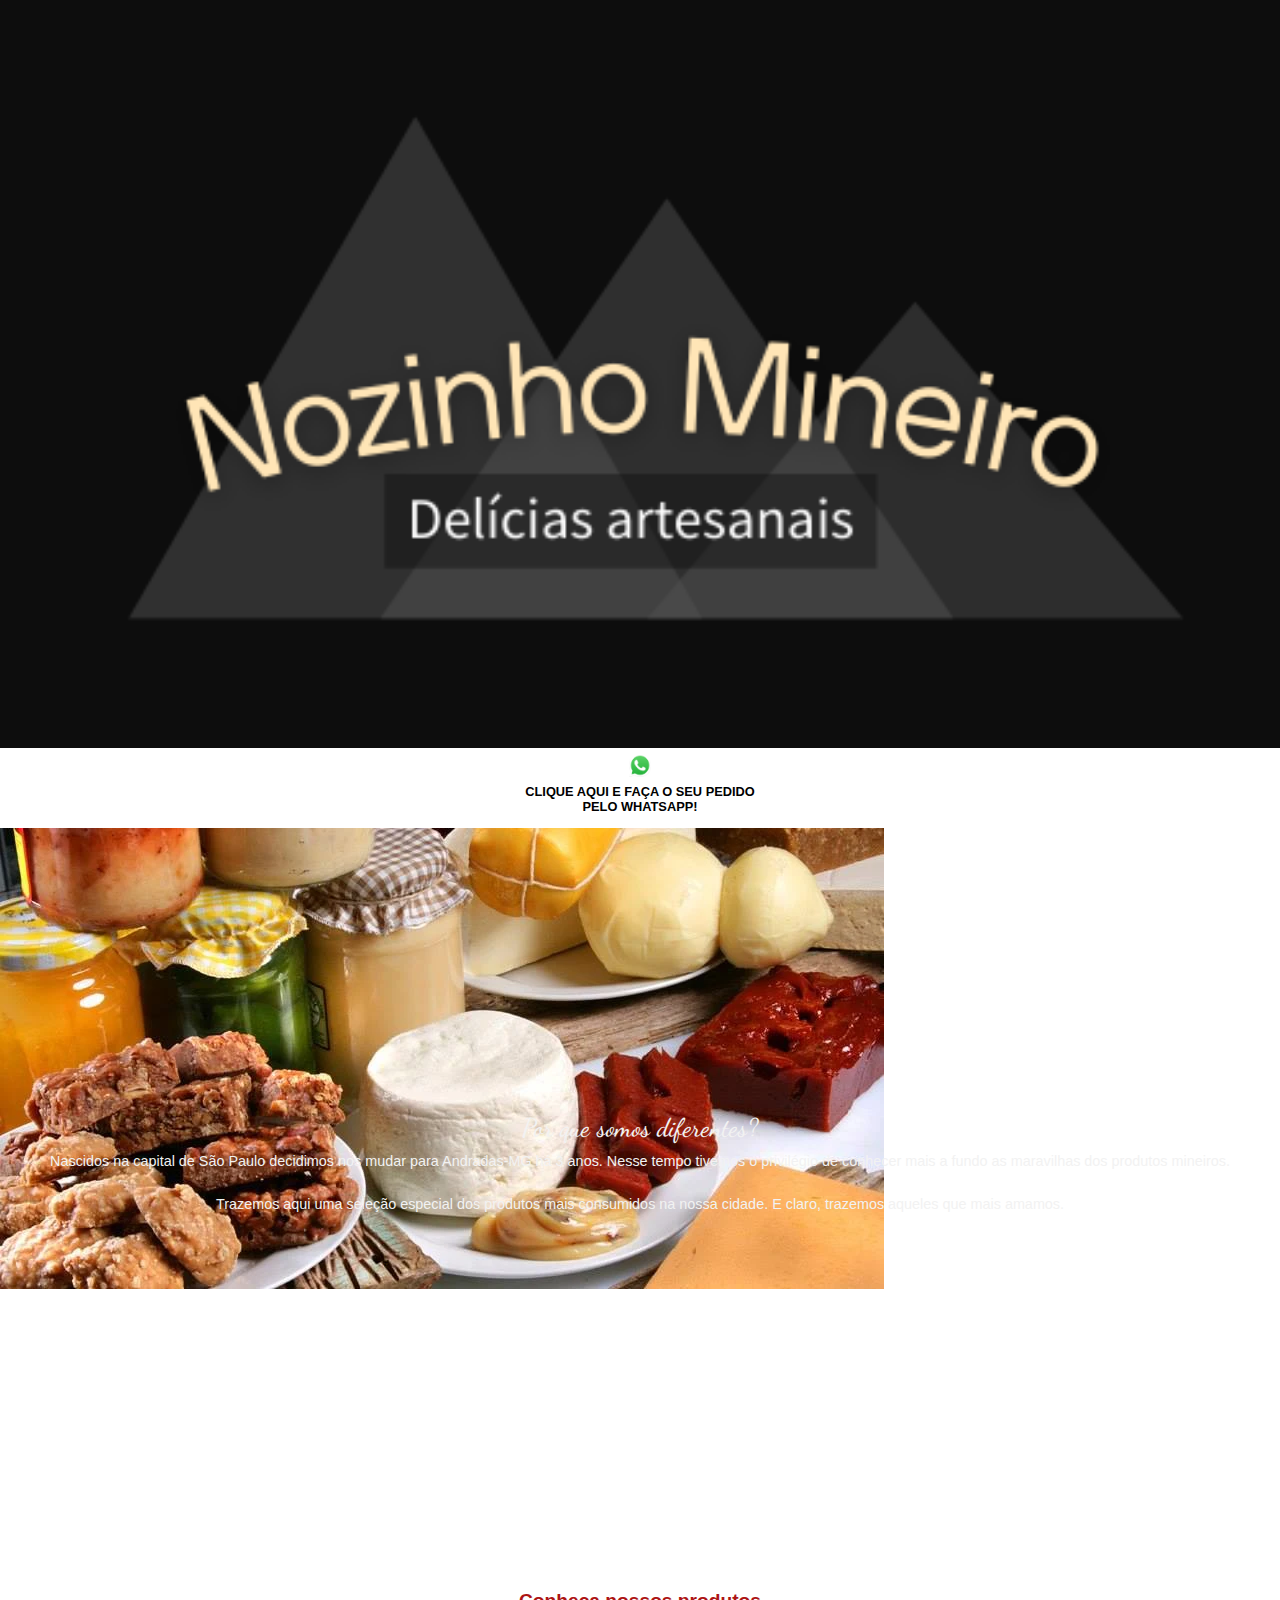
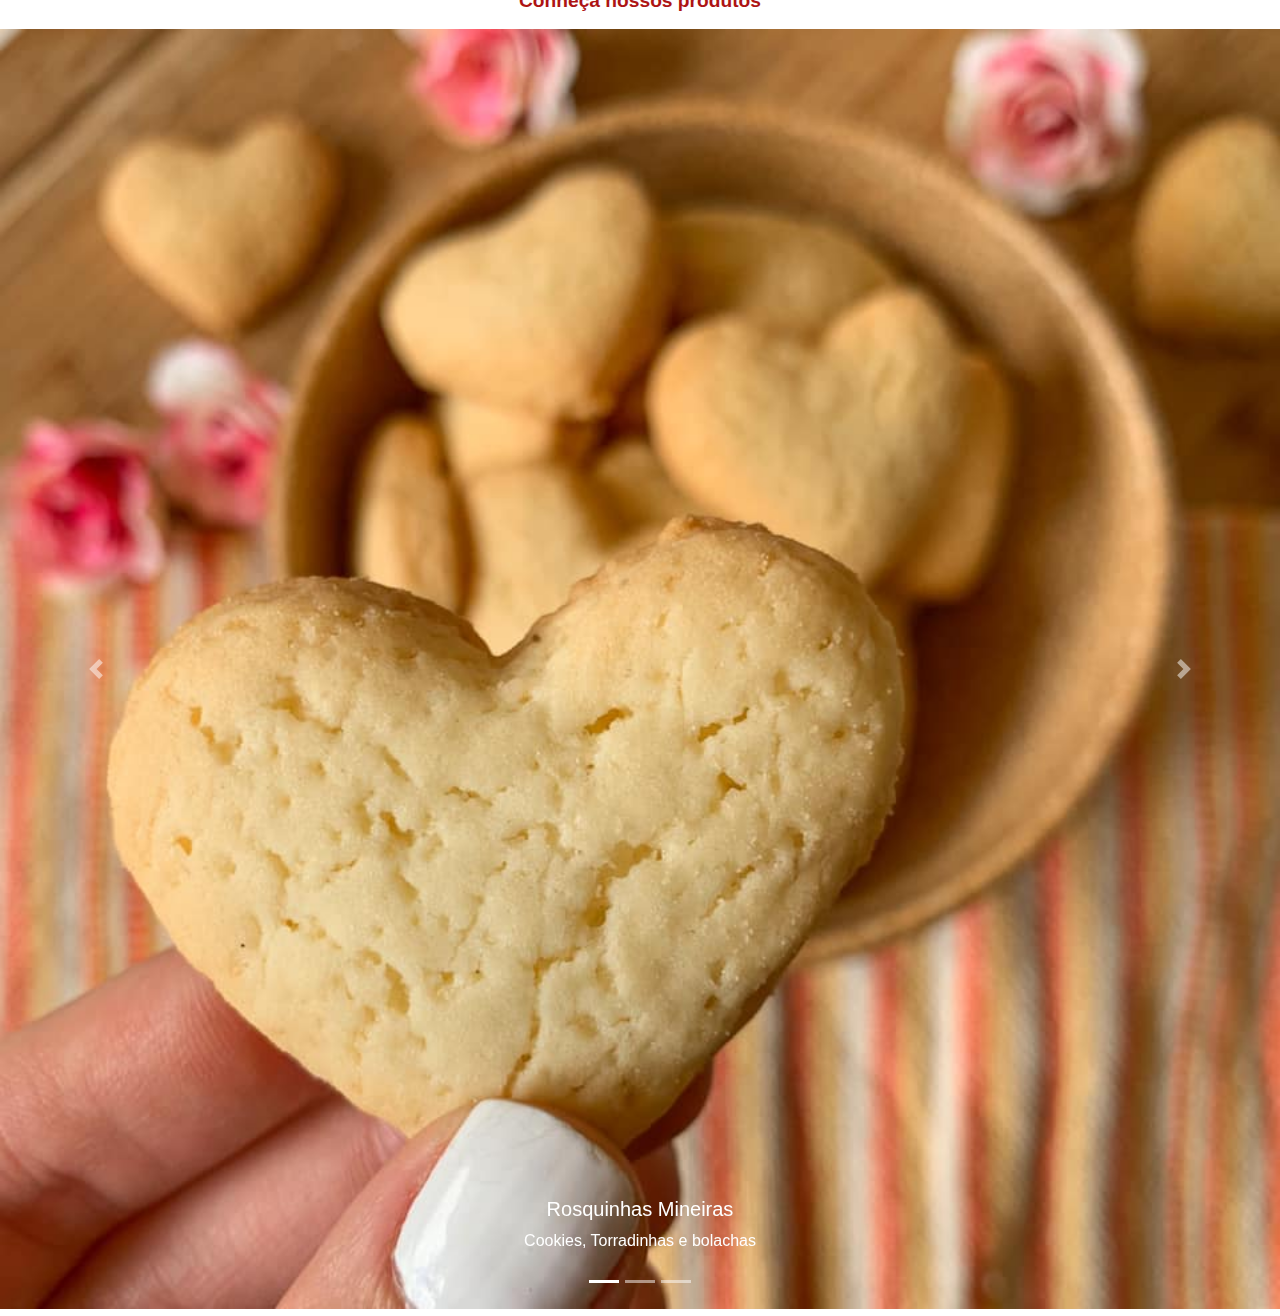
==== index.html @ 18af163a "first commit" ====
<!DOCTYPE html>
<html lang="pt-BR">
<head>
    <meta charset="UTF-8">
    <meta name="viewport" content="width=device-width, initial-scale=1.0">
    <title>Nozinho Mineiro</title>
    <link rel="shortcut icon" type="imagex/png" href="./img/logo">
    <link rel="stylesheet" type="text/css" href="./css/style.css">
    <link rel="preconnect" href="https://fonts.googleapis.com">
    <link rel="preconnect" href="https://fonts.gstatic.com" crossorigin>
    <link href="https://fonts.googleapis.com/css2?family=Dancing+Script&family=Inter:wght@400;500&family=Righteous&display=swap" rel="stylesheet">
    <link rel="stylesheet" href="https://stackpath.bootstrapcdn.com/bootstrap/4.4.1/css/bootstrap.min.css" integrity="sha384-Vkoo8x4CGsO3+Hhxv8T/Q5PaXtkKtu6ug5TOeNV6gBiFeWPGFN9MuhOf23Q9Ifjh" crossorigin="anonymous">
</head>
<body>
    <header id="header">
        <img class="logo1" src="./img/logo1.png" alt="">
        <div class="faixa1">
            <a href="https://wa.me/5511957958177">
                <img class="icone" src="./img/WhatsApp-icone.png" alt="">
                <h2 class="contato">Clique aqui e faça o seu pedido <br> pelo whatsapp!</h2>
            </a>
        </div>
        <section class="content">
            <img class="banner2" src="./img/banner 1 produtos.webp" alt="">
            <div class="faixaDiv"></div>
            
            <div class="textop">
                <img class="fundom" src="./img/fundo-de-madeira.jpg" alt="">
                <h1 class="tp">Por que somos diferentes?</h1>
                <p class="tp2">Nascidos na capital de São Paulo decidimos nos mudar para Andradas-MG há 3 anos. Nesse tempo tivemos o privilégio de conhecer mais a fundo as maravilhas dos produtos mineiros. <br> <br> Trazemos aqui uma seleção especial dos produtos mais consumidos na nossa cidade. E claro, trazemos aqueles que mais amamos.</p>
            </div>         
        </section>
        <section id="carrosel">
            <div class="faixaDiv2">
                <h3 class="c3"
                >Conheça nossos produtos</h3>
            </div>
            <div id="carouselExampleIndicators" class="carousel slide" data-ride="carousel">
                <ol class="carousel-indicators">
                  <li data-target="#carouselExampleIndicators" data-slide-to="0" class="active"></li>
                  <li data-target="#carouselExampleIndicators" data-slide-to="1"></li>
                  <li data-target="#carouselExampleIndicators" data-slide-to="2"></li>
                </ol>
                <div class="carousel-inner">
                    <div class="carousel-item active">
                        <img class="d-block w-100" src="./img/close coraçaõ.jpg" alt="Biscoito Nata Coração">
                        <div class="carousel-caption">
                            <h5>Rosquinhas Mineiras</h5>
                            <p>Cookies, Torradinhas e bolachas</p>
                      </div>
                    </div>
                    <div class="carousel-item">
                        <img class="d-block w-100" src="./img/cooler.png" alt="Cooler de Pêssego">
                        <div class="carousel-caption">
                            <h5>Cooler de Pêssego</h5>
                            <p>Vinhos, Champagnes e Frisantes</p>
                        </div>
                    </div>
                    <div class="carousel-item">
                        <img class="d-block w-100" src="./img/queijo.png" alt="Queijo Canastra">
                        <div class="carousel-caption">
                            <h5>Queijos</h5>
                            <p>Doces, Goiabadas e muito mais.</p>
                        </div>
                    </div>
                  </div>
                    <a class="carousel-control-prev" href="#carouselExampleIndicators" role="button" data-slide="prev">
                        <span class="carousel-control-prev-icon" aria-hidden="true"></span>
                        <span class="sr-only">Anterior</span>
                    </a>
                    <a class="carousel-control-next" href="#carouselExampleIndicators" role="button" data-slide="next">
                        <span class="carousel-control-next-icon" aria-hidden="true"></span>
                         <span class="sr-only">Próximo</span>
                    </a>
                </div>

        </section>
    </header>
    
</body>
</html>
---- css/style.css ----
body{
    box-sizing: border-box;
    background-color: #F2F2F2;

}

#header {
    height: 338px;
    display: inline-block;
    width: 100vw;
}

.logo1 {
    width: 100%;  
}

.faixa1{
    height: 80px;
    text-align: center;
    text-transform: uppercase;
    color: #0D0D0D;
}

.icone{
    max-width: 23px;
    position: relative;
    top: 5px;
}

.contato{
    position: relative;
    top: 12px;
    font-size: 0.8em;
    font-family: Arial, Helvetica, sans-serif;
    color: black;
    font-weight: bold;
}

a{
    text-decoration: none;
}

.content{
    width: 100vw;
}

.faixaDiv{
    height: 15px;
}

.fundom{
    width: 100%;
}

.textop{
    text-align: center;
    height: 260px;
}

.tp{
    position: relative;
    bottom: 230px;
    font-family: 'Dancing Script', cursive;
    font-size: 1.6em; 
    color: #F2F2F2; 
}

.tp2{
    position: relative;
    bottom: 240px;
    font-family:Verdana, Geneva, Tahoma, sans-serif;
    font-size: 0.9em; 
    color: #F2F2F2; 
    padding: 10px;  
}

#carrosel{
    width: 100vw;
}

.faixaDiv{
    width: 100%;
    height: 30px;
}

.faixaDiv2{
    height: 50px;
    text-align: center;
    font-family: Arial, Helvetica, sans-serif;
    color: black;
    font-weight: bold;

}

.c3{
    position: relative;
    top: 10px;
    font-family: Arial, Helvetica, sans-serif;
    color: rgb(173, 20, 20);
    font-weight: bold;
    font-size: 1.2em;
}

img{
    max-width: 100vw;
}
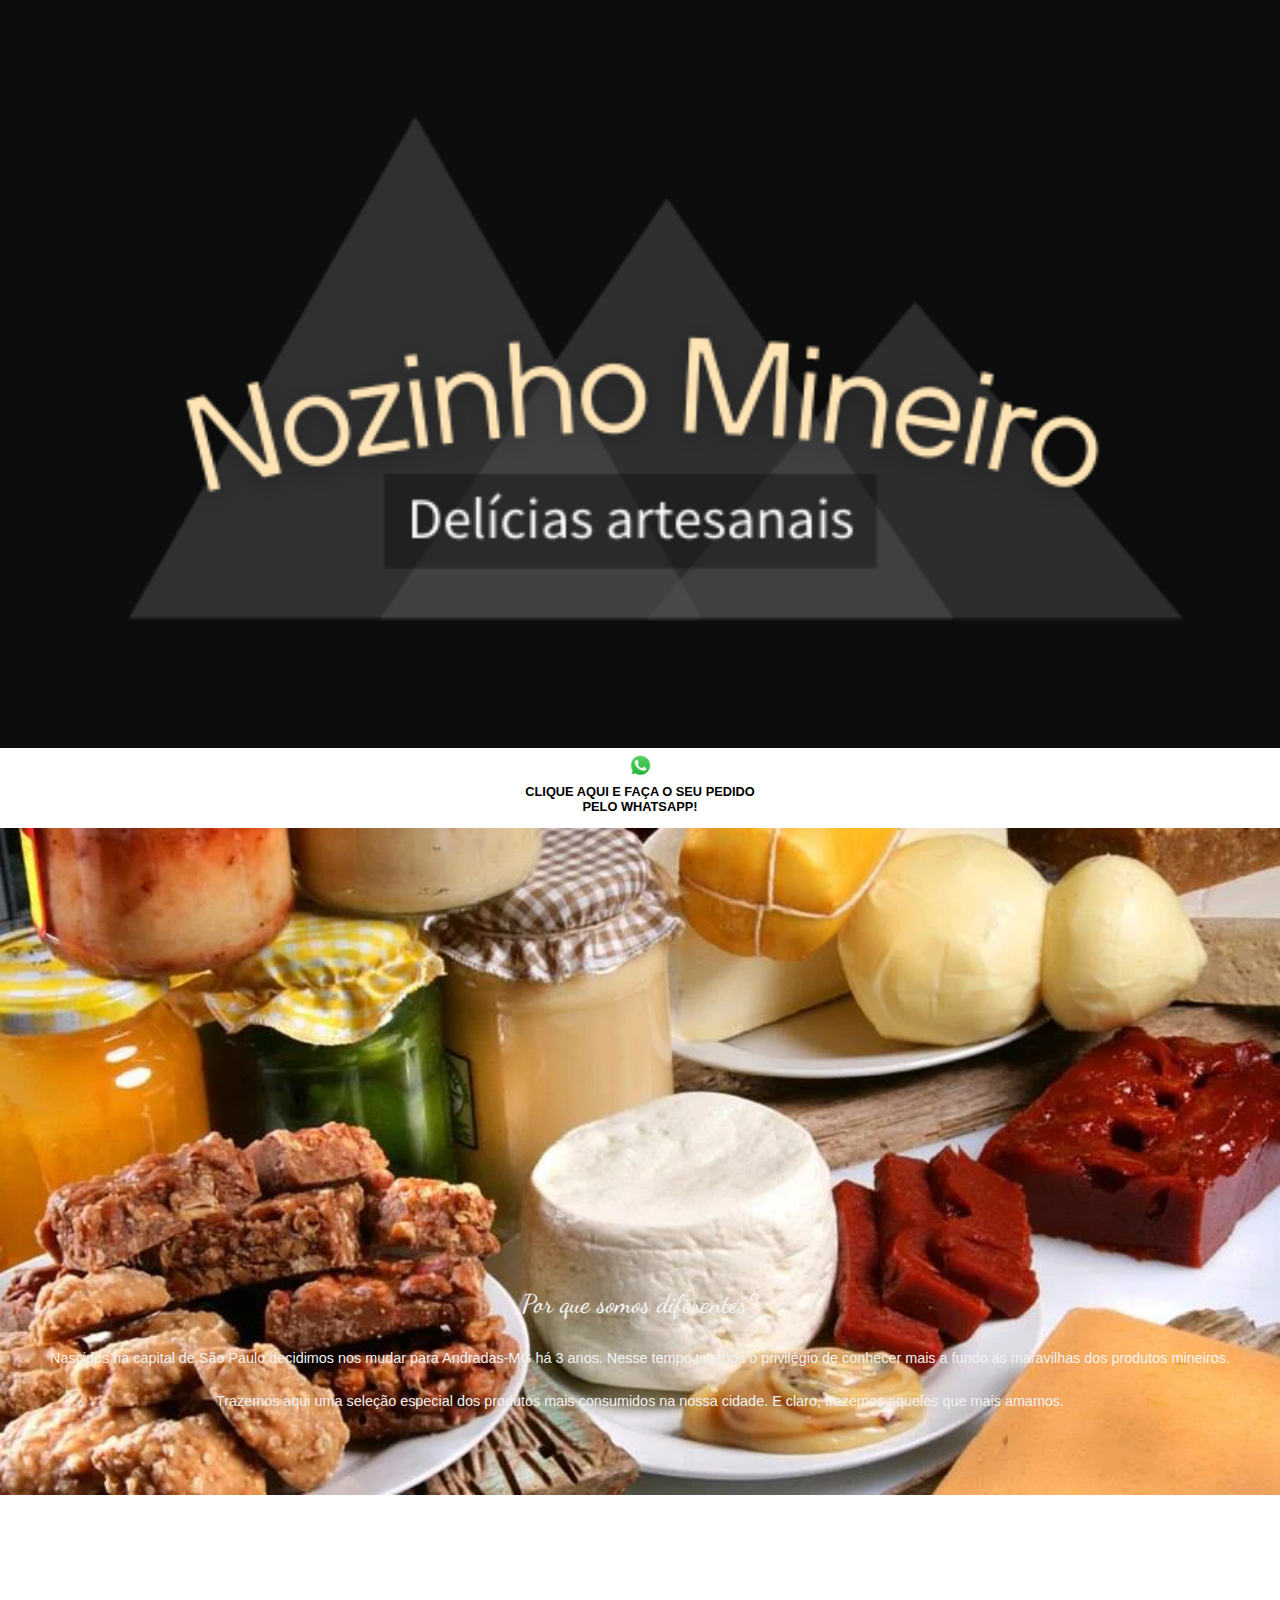
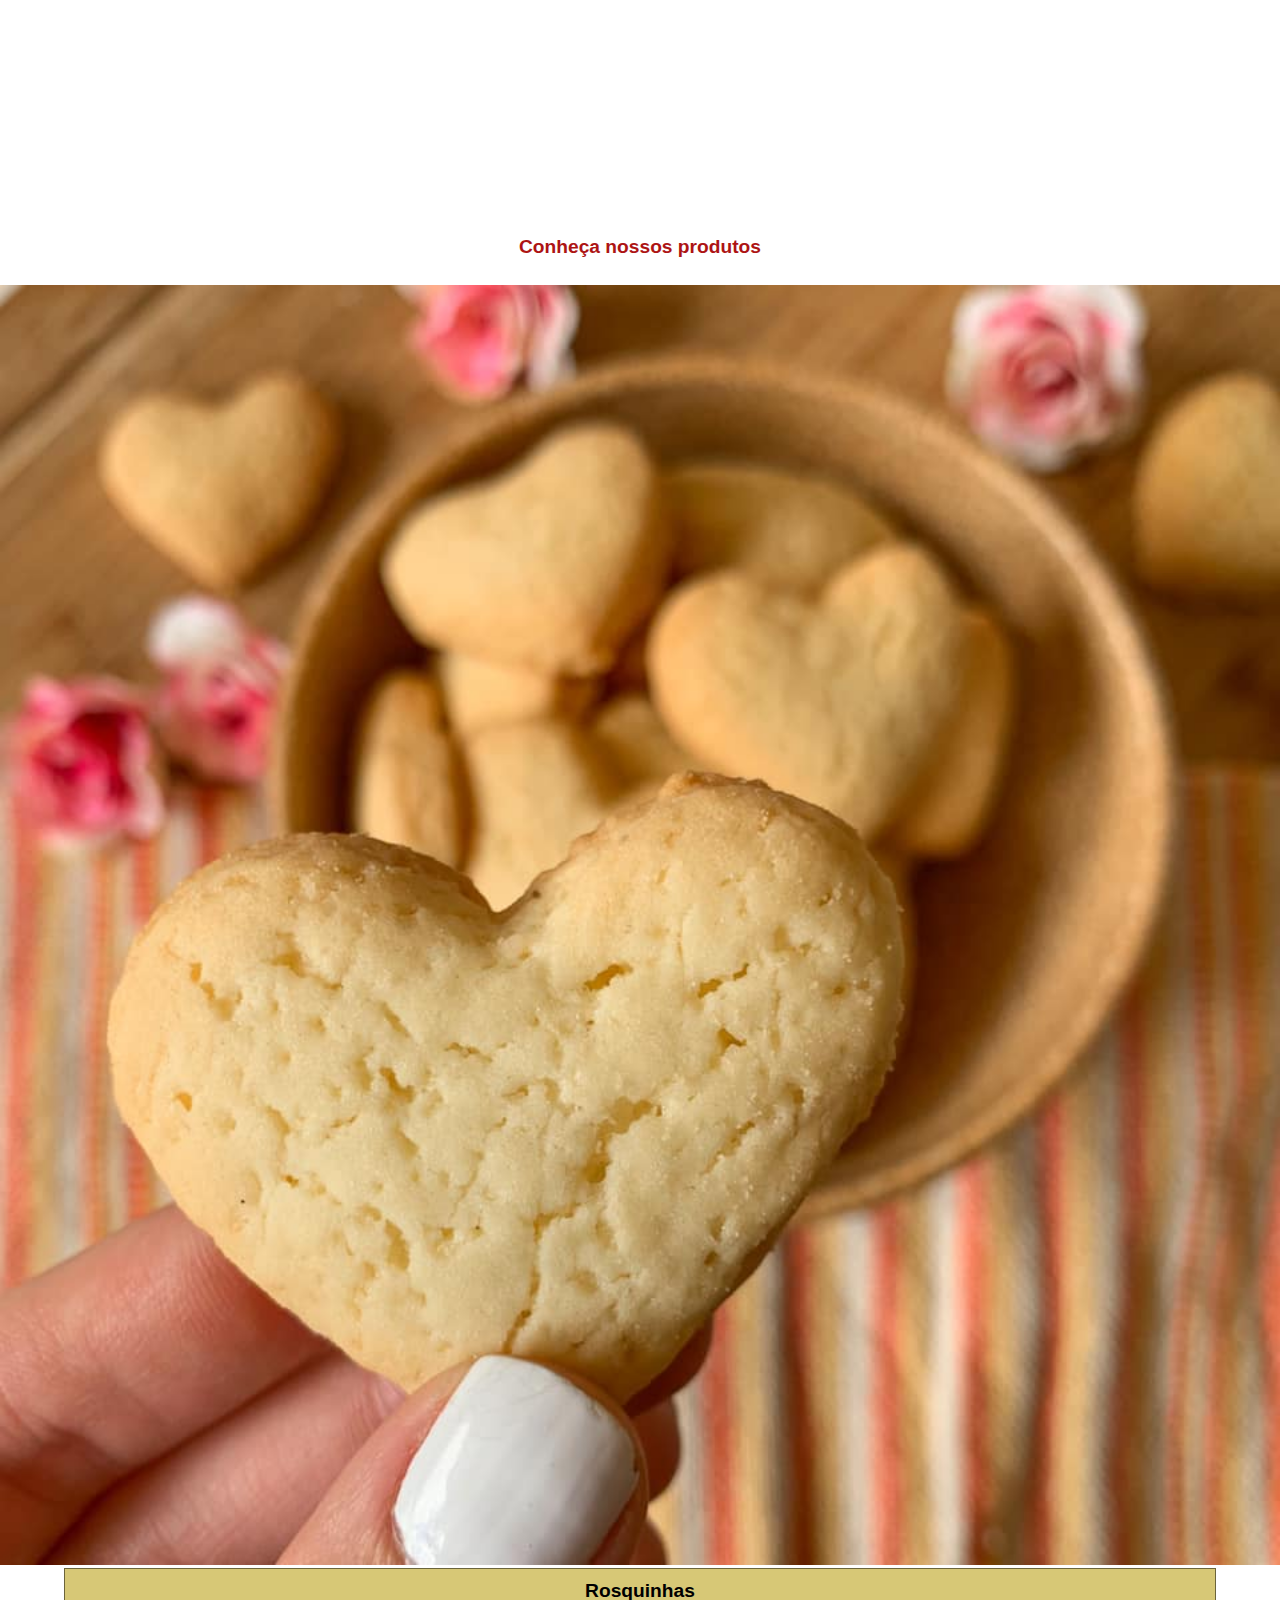
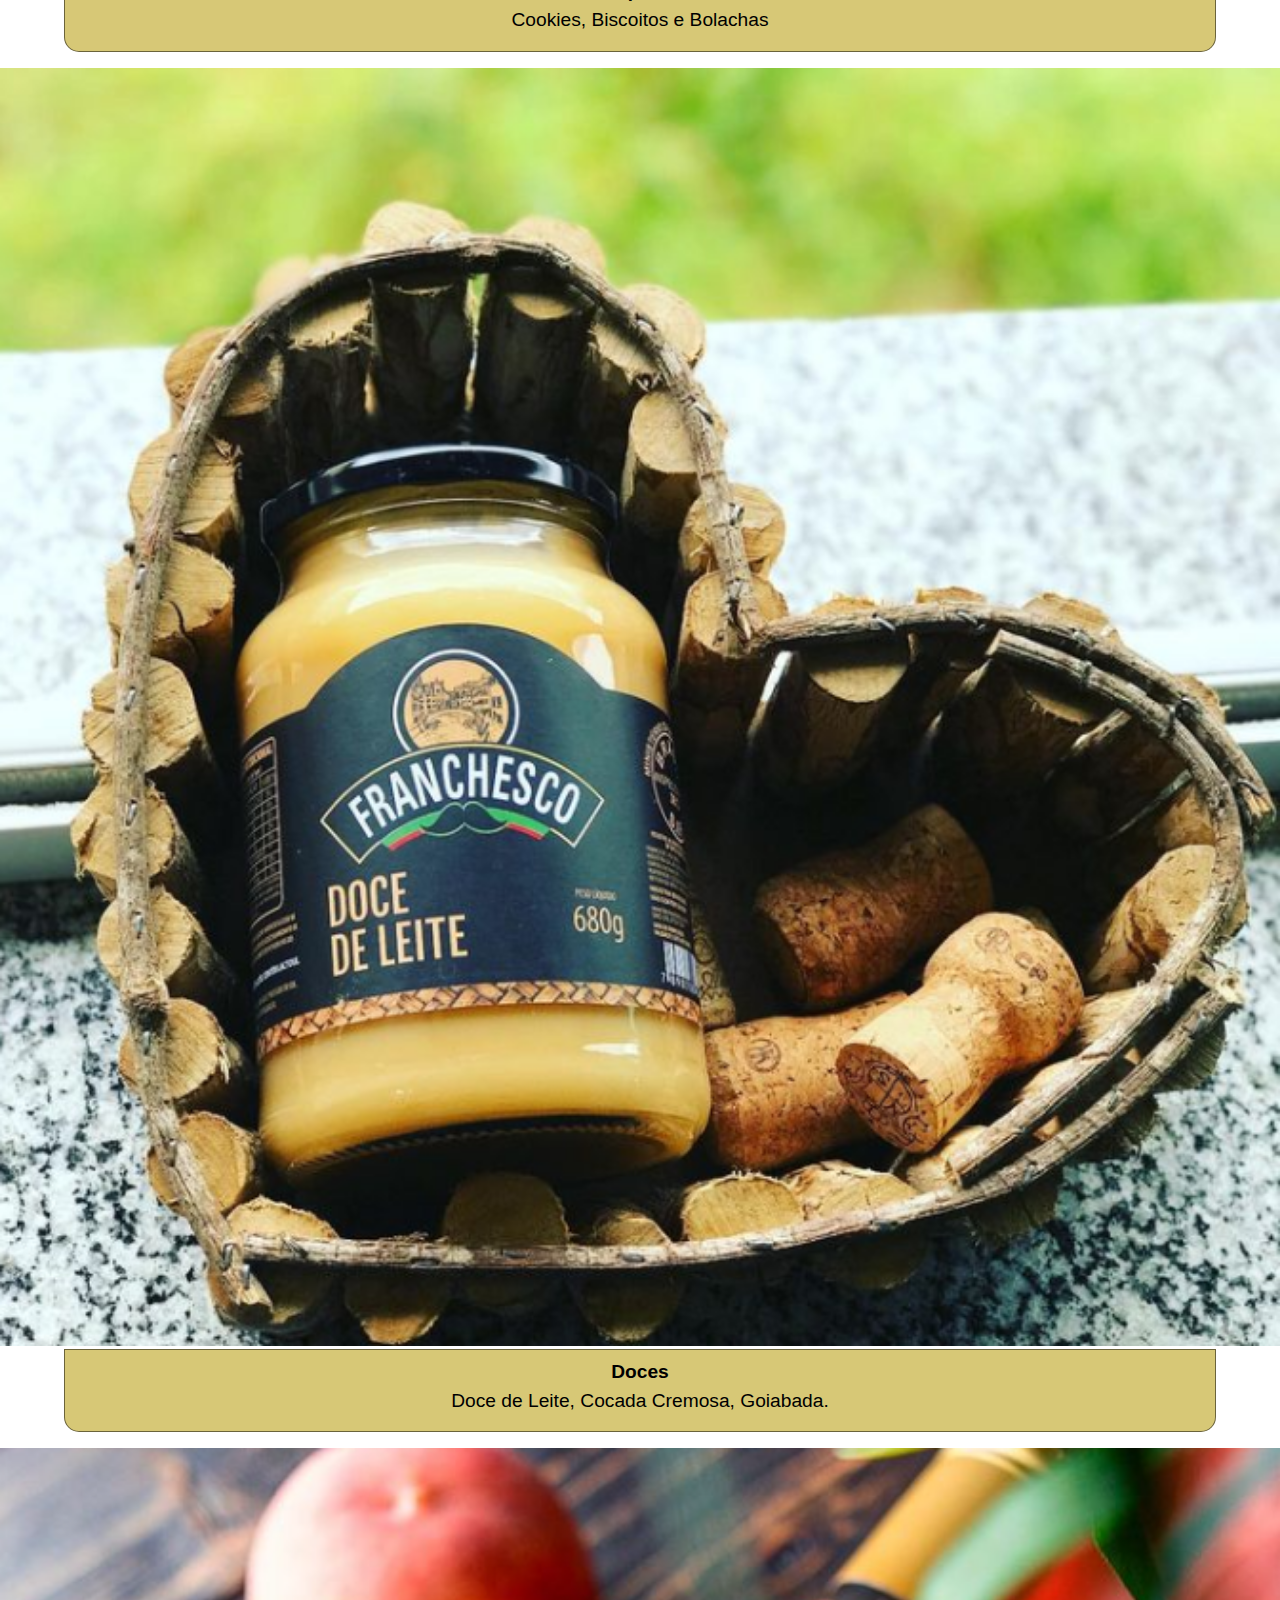
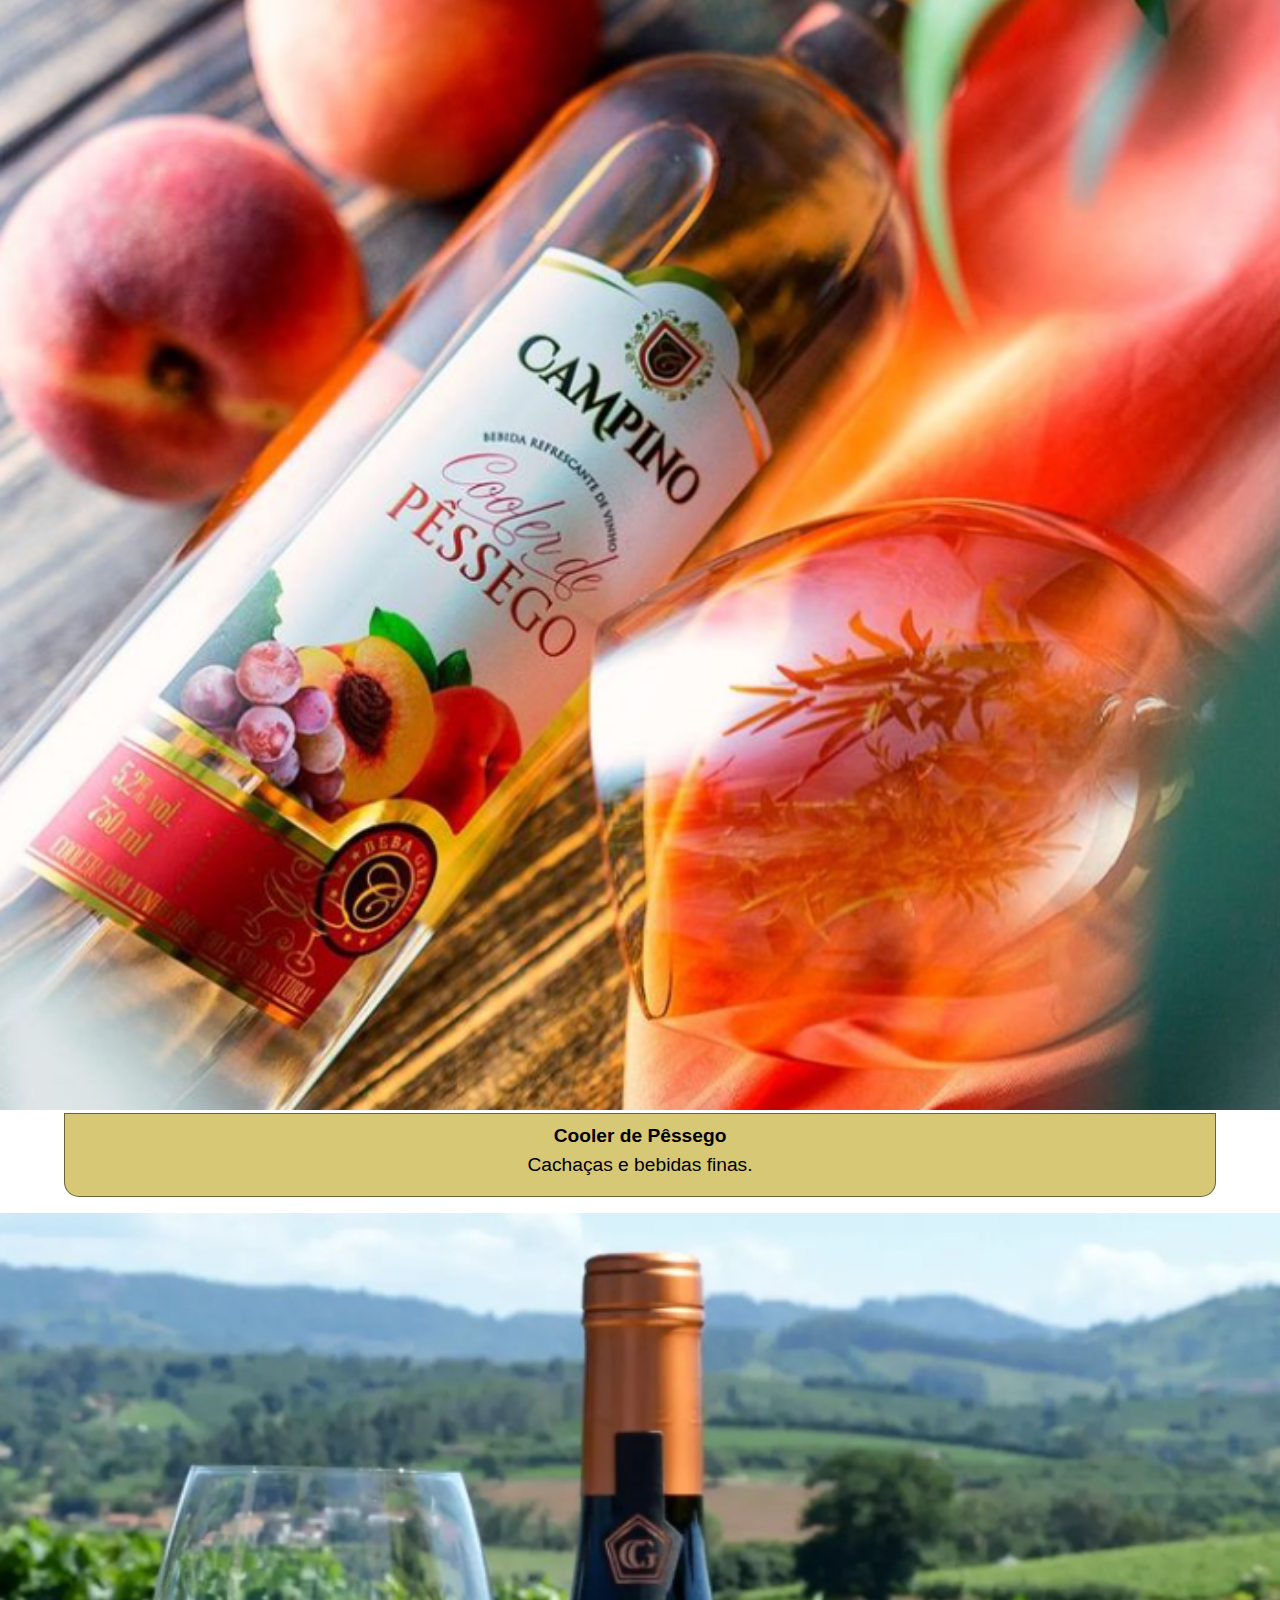
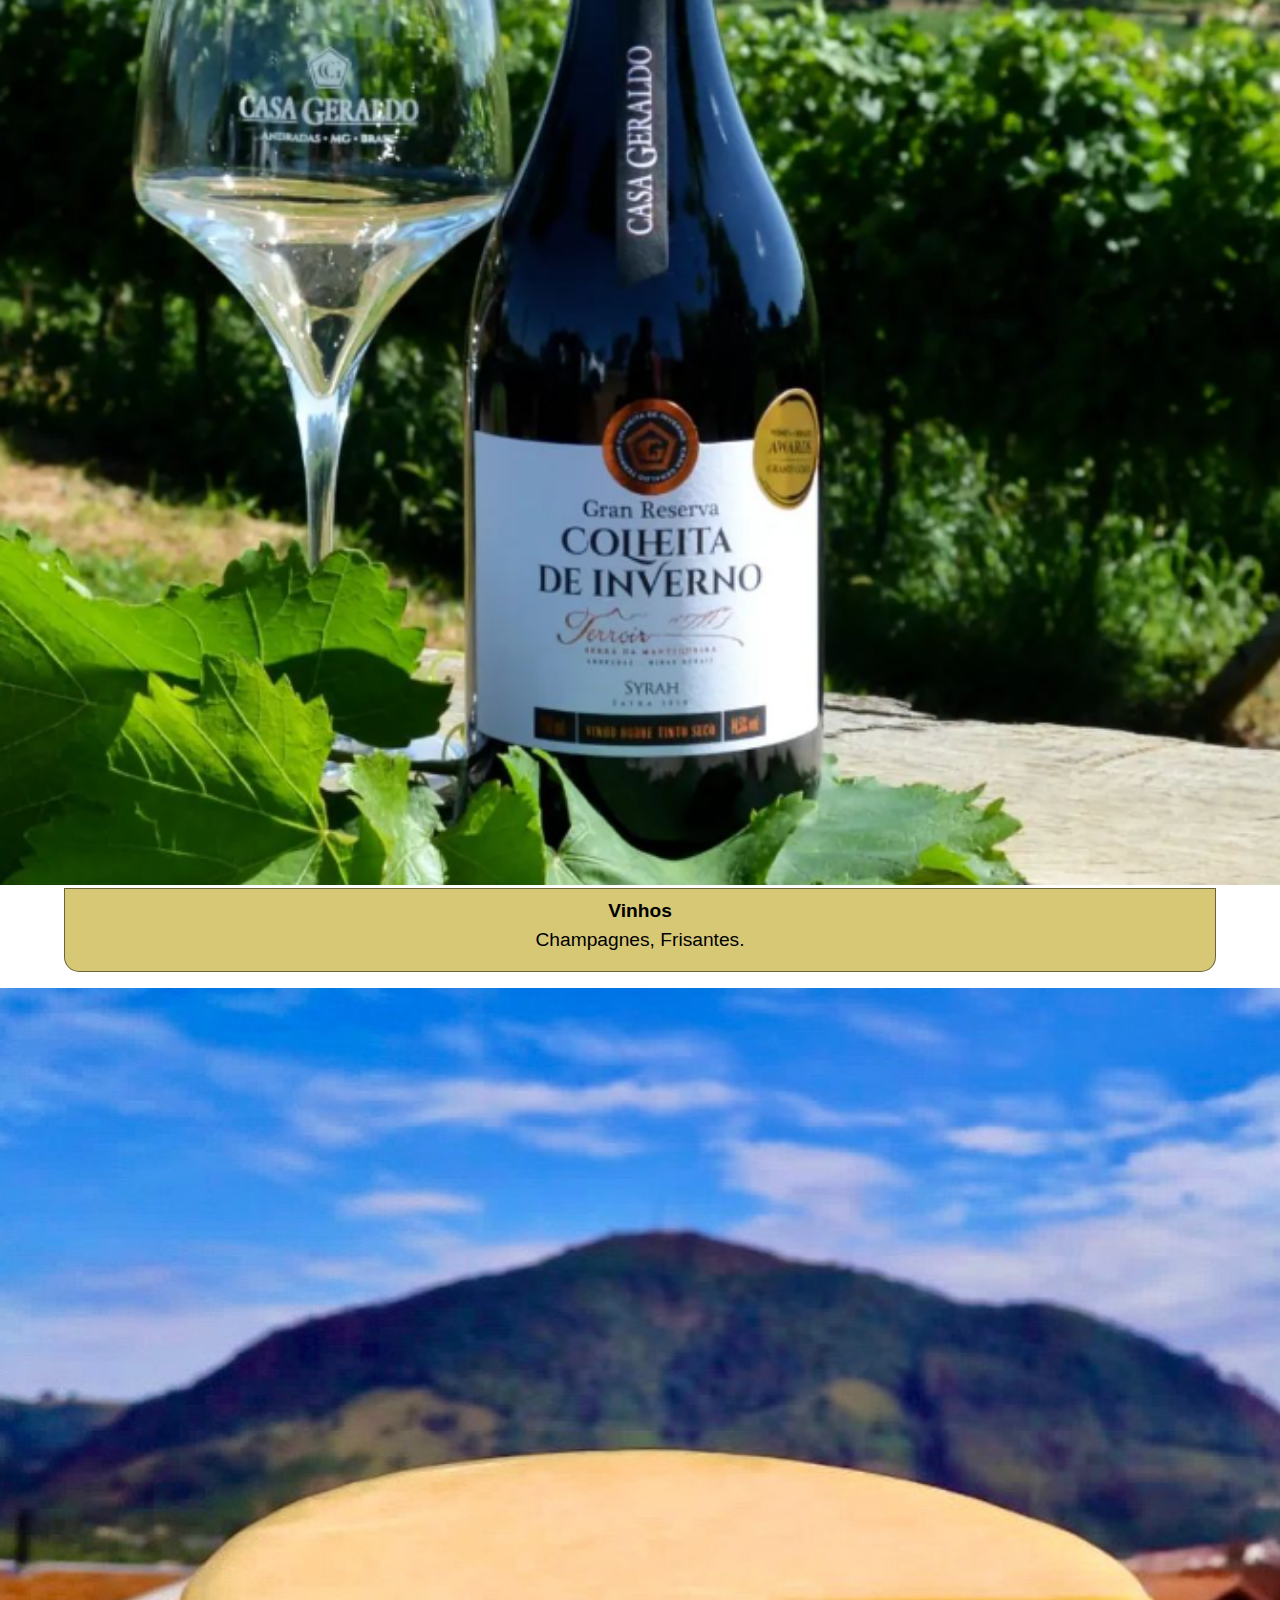
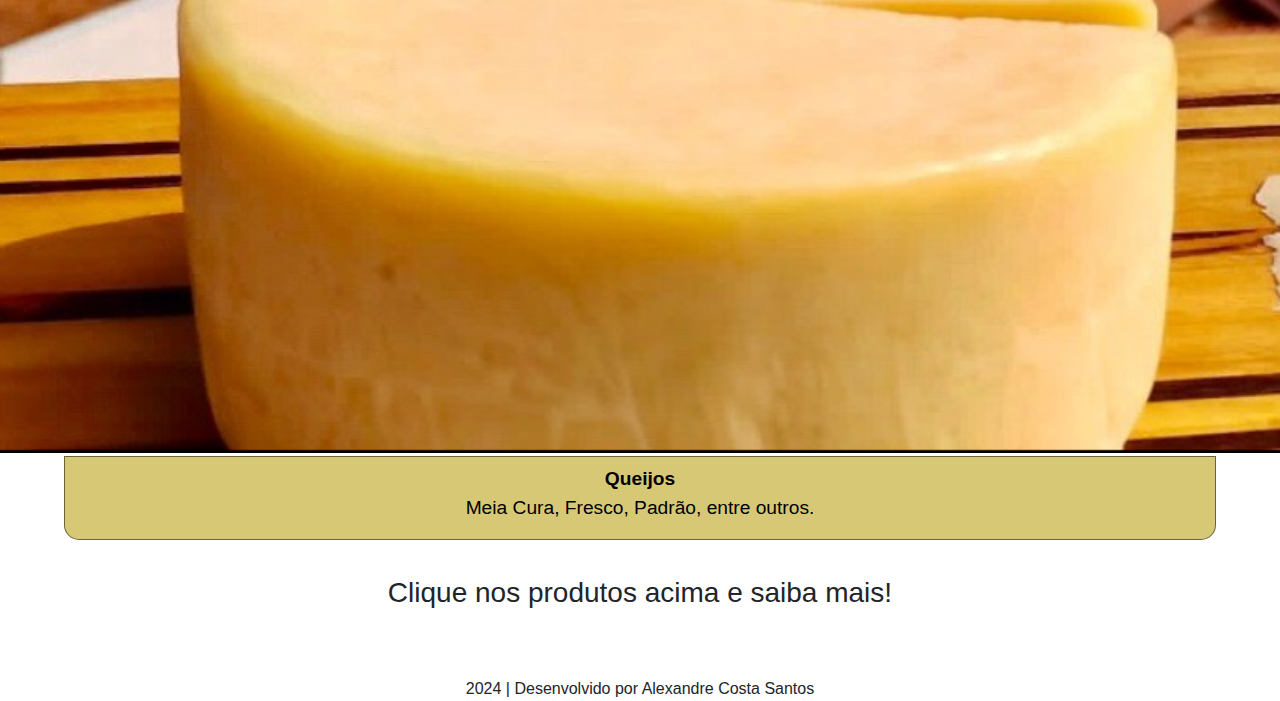
==== commit b153bbbf: "atualização layout" ====
--- a/index.html
+++ b/index.html
@@ -30,49 +30,60 @@
                 <p class="tp2">Nascidos na capital de São Paulo decidimos nos mudar para Andradas-MG há 3 anos. Nesse tempo tivemos o privilégio de conhecer mais a fundo as maravilhas dos produtos mineiros. <br> <br> Trazemos aqui uma seleção especial dos produtos mais consumidos na nossa cidade. E claro, trazemos aqueles que mais amamos.</p>
             </div>         
         </section>
-        <section id="carrosel">
+        <section id="products">
             <div class="faixaDiv2">
                 <h3 class="c3"
                 >Conheça nossos produtos</h3>
             </div>
-            <div id="carouselExampleIndicators" class="carousel slide" data-ride="carousel">
-                <ol class="carousel-indicators">
-                  <li data-target="#carouselExampleIndicators" data-slide-to="0" class="active"></li>
-                  <li data-target="#carouselExampleIndicators" data-slide-to="1"></li>
-                  <li data-target="#carouselExampleIndicators" data-slide-to="2"></li>
-                </ol>
-                <div class="carousel-inner">
-                    <div class="carousel-item active">
-                        <img class="d-block w-100" src="./img/close coraçaõ.jpg" alt="Biscoito Nata Coração">
-                        <div class="carousel-caption">
-                            <h5>Rosquinhas Mineiras</h5>
-                            <p>Cookies, Torradinhas e bolachas</p>
-                      </div>
-                    </div>
-                    <div class="carousel-item">
-                        <img class="d-block w-100" src="./img/cooler.png" alt="Cooler de Pêssego">
-                        <div class="carousel-caption">
-                            <h5>Cooler de Pêssego</h5>
-                            <p>Vinhos, Champagnes e Frisantes</p>
-                        </div>
-                    </div>
-                    <div class="carousel-item">
-                        <img class="d-block w-100" src="./img/queijo.png" alt="Queijo Canastra">
-                        <div class="carousel-caption">
-                            <h5>Queijos</h5>
-                            <p>Doces, Goiabadas e muito mais.</p>
-                        </div>
-                    </div>
-                  </div>
-                    <a class="carousel-control-prev" href="#carouselExampleIndicators" role="button" data-slide="prev">
-                        <span class="carousel-control-prev-icon" aria-hidden="true"></span>
-                        <span class="sr-only">Anterior</span>
+            <div class="imgp">
+                <figure>
+                    <a class="pd" href="">
+                        <img src="./img/close coraçaõ.jpg" alt="Roca nata coração" />
+                        <figcaption>
+                           <b><p>Rosquinhas </b> <br>Cookies, Biscoitos e Bolachas</p>
+                        </figcaption>
                     </a>
-                    <a class="carousel-control-next" href="#carouselExampleIndicators" role="button" data-slide="next">
-                        <span class="carousel-control-next-icon" aria-hidden="true"></span>
-                         <span class="sr-only">Próximo</span>
+                </figure>
+                <figure>
+                    <a class="pd" href="">
+                        <img src="./img/doce.png" alt="Doce de leite"/>
+                        <figcaption>
+                            <b><p>Doces</b> <br>Doce de Leite, Cocada Cremosa, Goiabada.</p>
+                        </figcaption>
                     </a>
+                </figure>
+                <figure>
+                    <a class="pd" href="">
+                        <img src="./img/cooler.png" alt="Cooler de Pêssego"/>
+                        <figcaption>
+                            <b><p>Cooler de Pêssego</b> <br>Cachaças e bebidas finas.</p>
+                        </figcaption>
+                    </a>
+                </figure>
+                <figure>
+                    <a class="pd" href="">
+                        <img src="./img/vinhos.png" alt="Vinho" />
+                        <figcaption>
+                            <b><p>Vinhos</b> <br>Champagnes, Frisantes.</p>
+                        </figcaption>
+                    </a>
+                </figure>
+                <figure>
+                    <a class="pd" href="">
+                        <img src="./img/queijo.png" alt="Queijo" />
+                        <figcaption>
+                            <b><p>Queijos</b> <br>Meia Cura, Fresco, Padrão, entre outros.</p>
+                        </figcaption>
+                    </a>
+                </figure>
+                <div class="click">
+                    <H3>Clique nos produtos acima e saiba mais!</H3>
                 </div>
+            </div>
+            <footer class="fixarRodape">
+                <p>2024 | Desenvolvido por Alexandre Costa Santos</p>
+            </footer>
+            
 
         </section>
     </header>
--- a/css/style.css
+++ b/css/style.css
@@ -59,7 +59,7 @@
 
 .tp{
     position: relative;
-    bottom: 230px;
+    bottom: 260px;
     font-family: 'Dancing Script', cursive;
     font-size: 1.6em; 
     color: #F2F2F2; 
@@ -67,14 +67,14 @@
 
 .tp2{
     position: relative;
-    bottom: 240px;
+    bottom: 270px;
     font-family:Verdana, Geneva, Tahoma, sans-serif;
     font-size: 0.9em; 
     color: #F2F2F2; 
-    padding: 10px;  
+    padding: 30px;  
 }
 
-#carrosel{
+#produtos{
     width: 100vw;
 }
 
@@ -84,7 +84,7 @@
 }
 
 .faixaDiv2{
-    height: 50px;
+    height: 100px;
     text-align: center;
     font-family: Arial, Helvetica, sans-serif;
     color: black;
@@ -94,7 +94,7 @@
 
 .c3{
     position: relative;
-    top: 10px;
+    top: 50px;
     font-family: Arial, Helvetica, sans-serif;
     color: rgb(173, 20, 20);
     font-weight: bold;
@@ -102,6 +102,42 @@
 }
 
 img{
-    max-width: 100vw;
+    width: 100%;
 }
 
+.imgp{
+    text-align: center;
+}
+
+.pd{
+    color: black;
+    font-size: 1.2em;
+}
+
+figcaption{
+    background-color: rgba(189, 164, 26, 0.6);
+    margin: 3px auto;
+    width: 90%;
+    border: 1px solid rgba(0, 0, 0, 0.5);
+    border-radius: 0 0 15px 15px;
+    padding: 8px 0 0 0;
+}
+
+.click{
+    width: 80%;
+    text-align: center;
+    border-radius: 35px 15px 35px;
+    margin: auto;
+    position: relative;
+    top: 20px;
+}
+
+
+.fixarRodape {
+    bottom: 0;
+    width: 100%;
+    text-align: center;
+    height: 20px;
+    position: relative;
+    top: 80px;
+}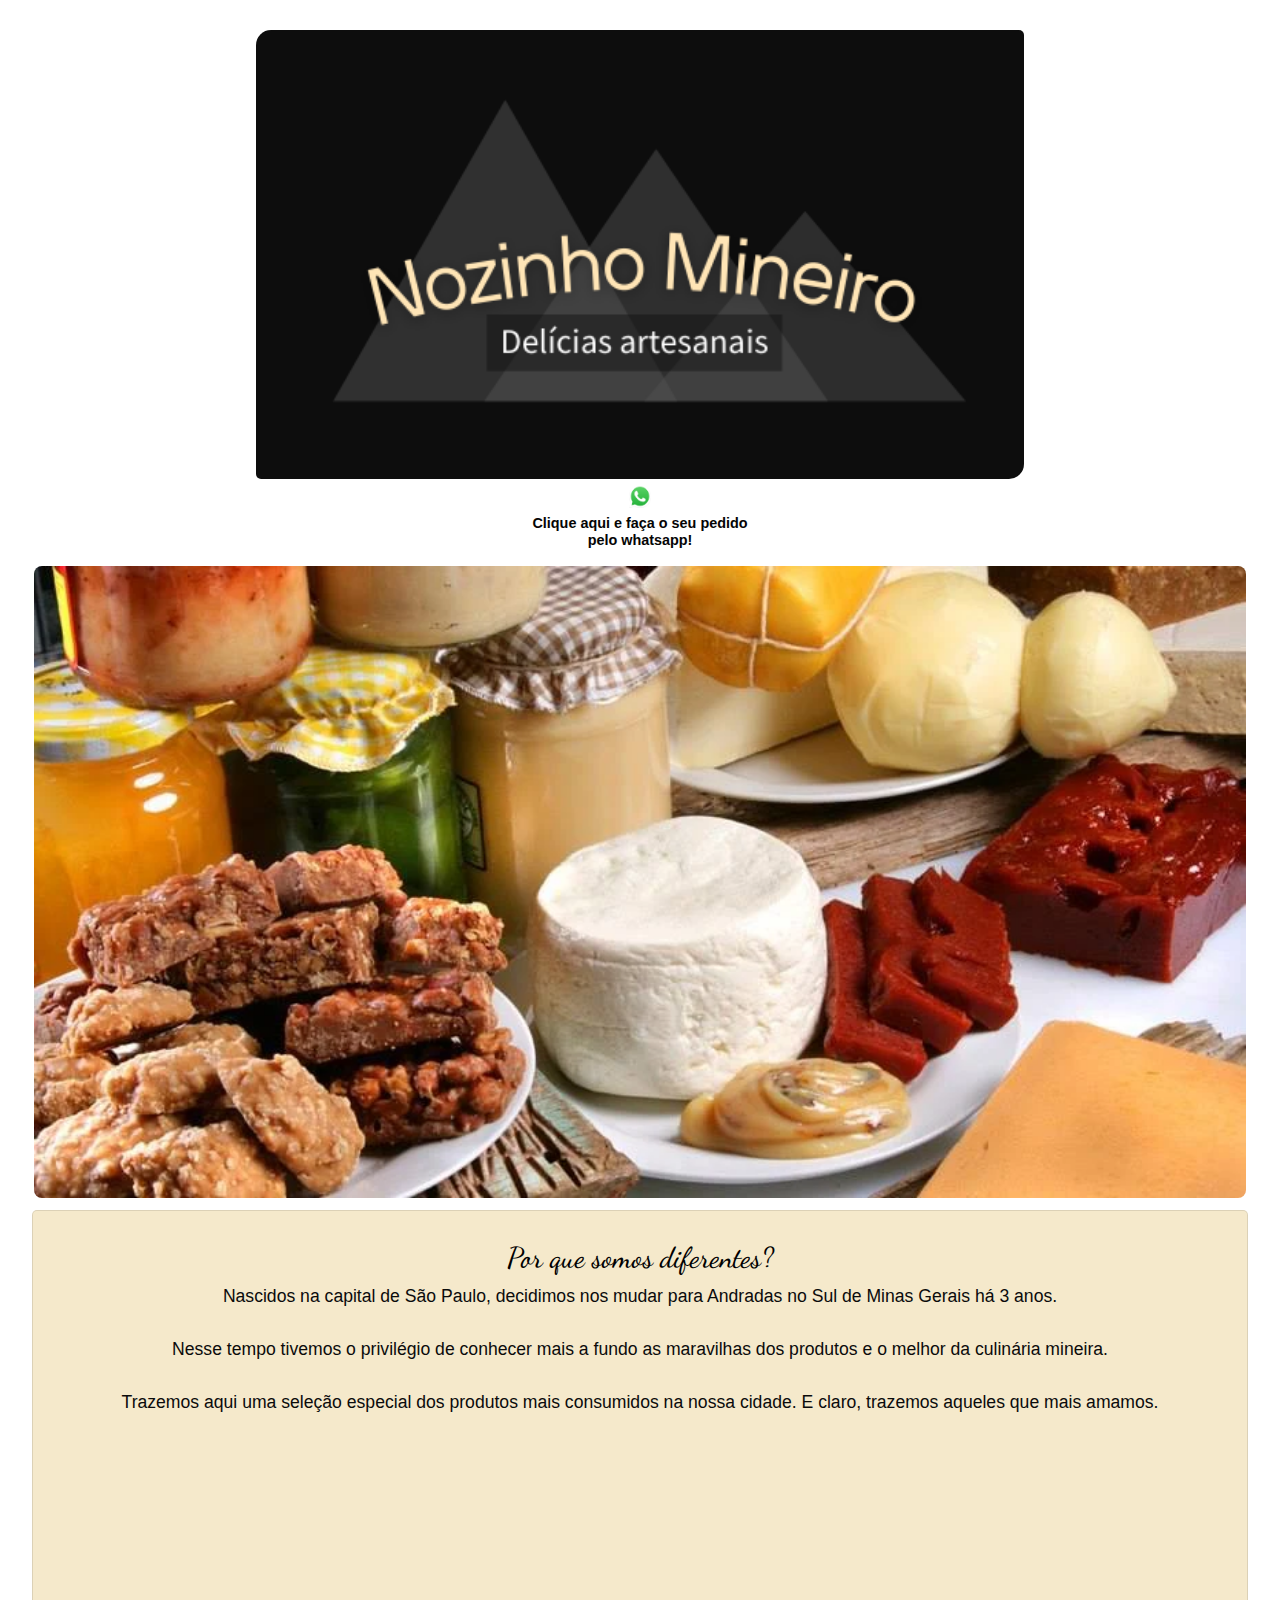
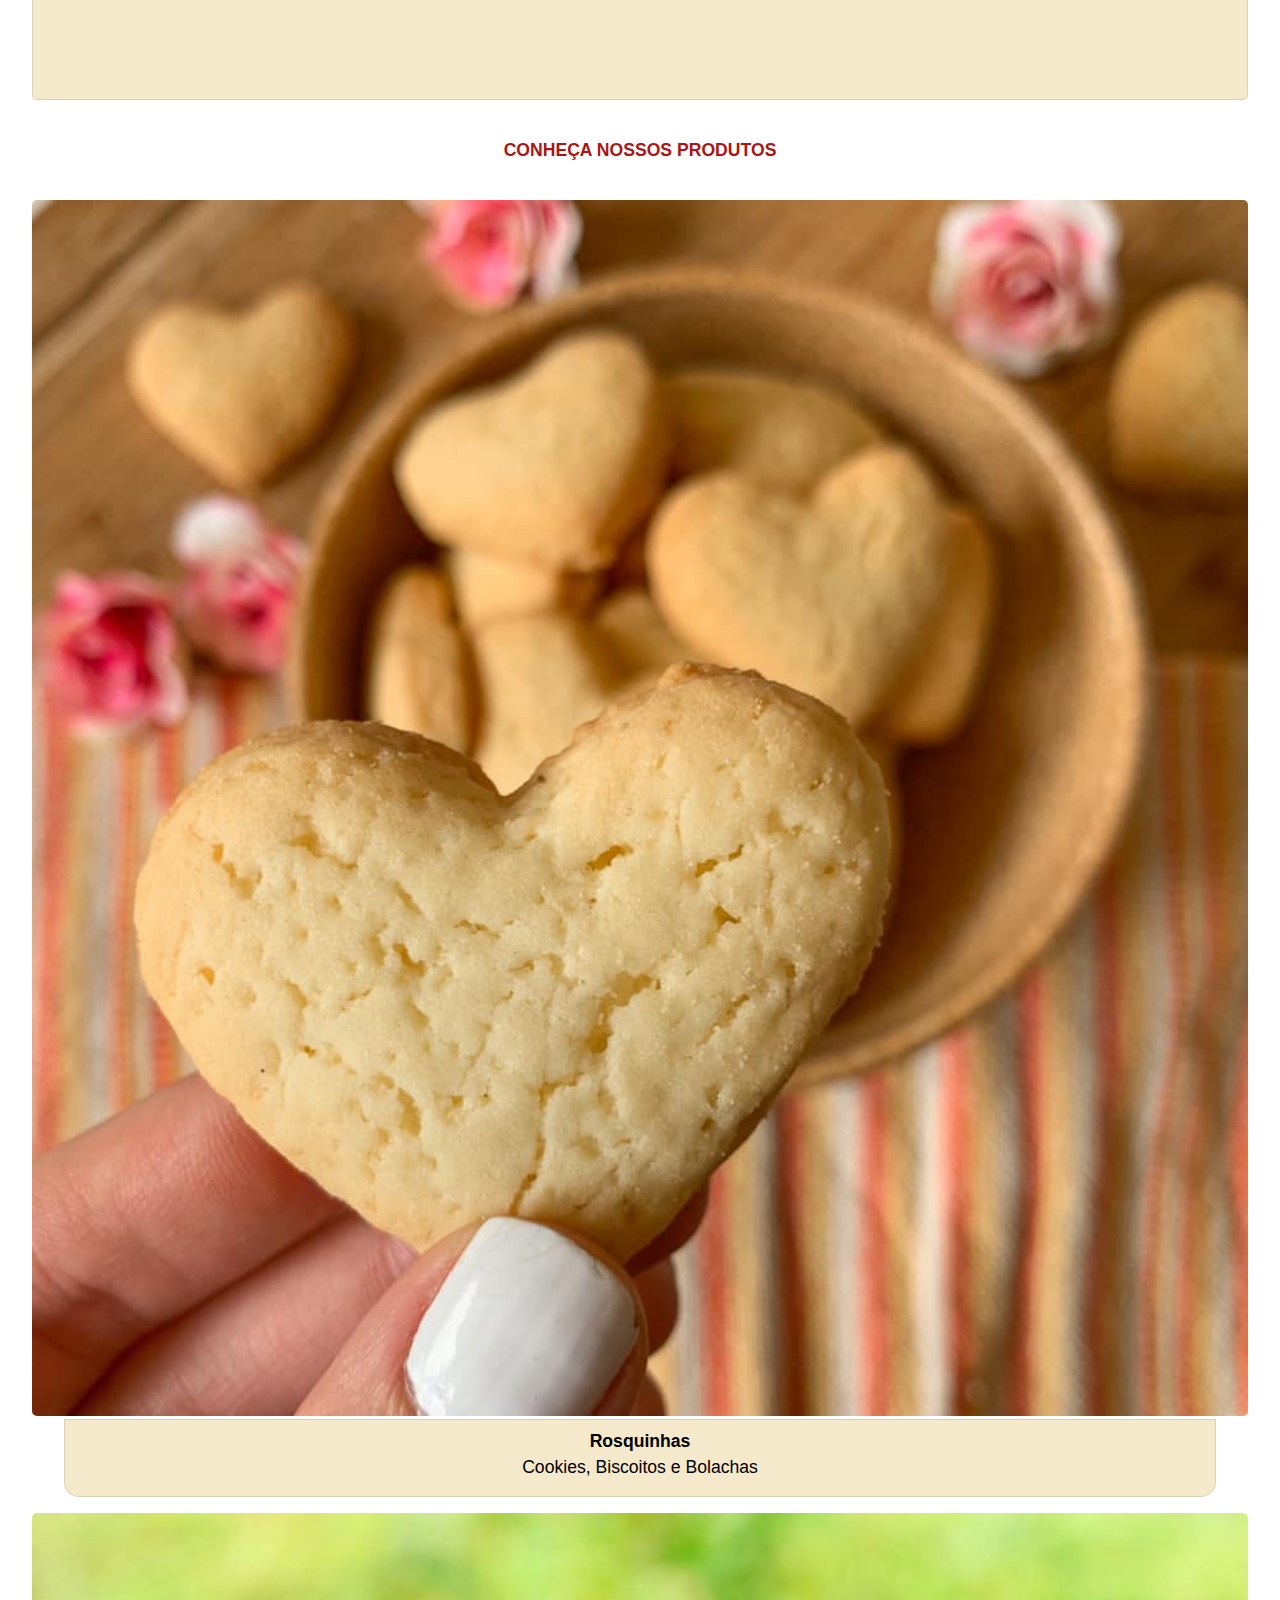
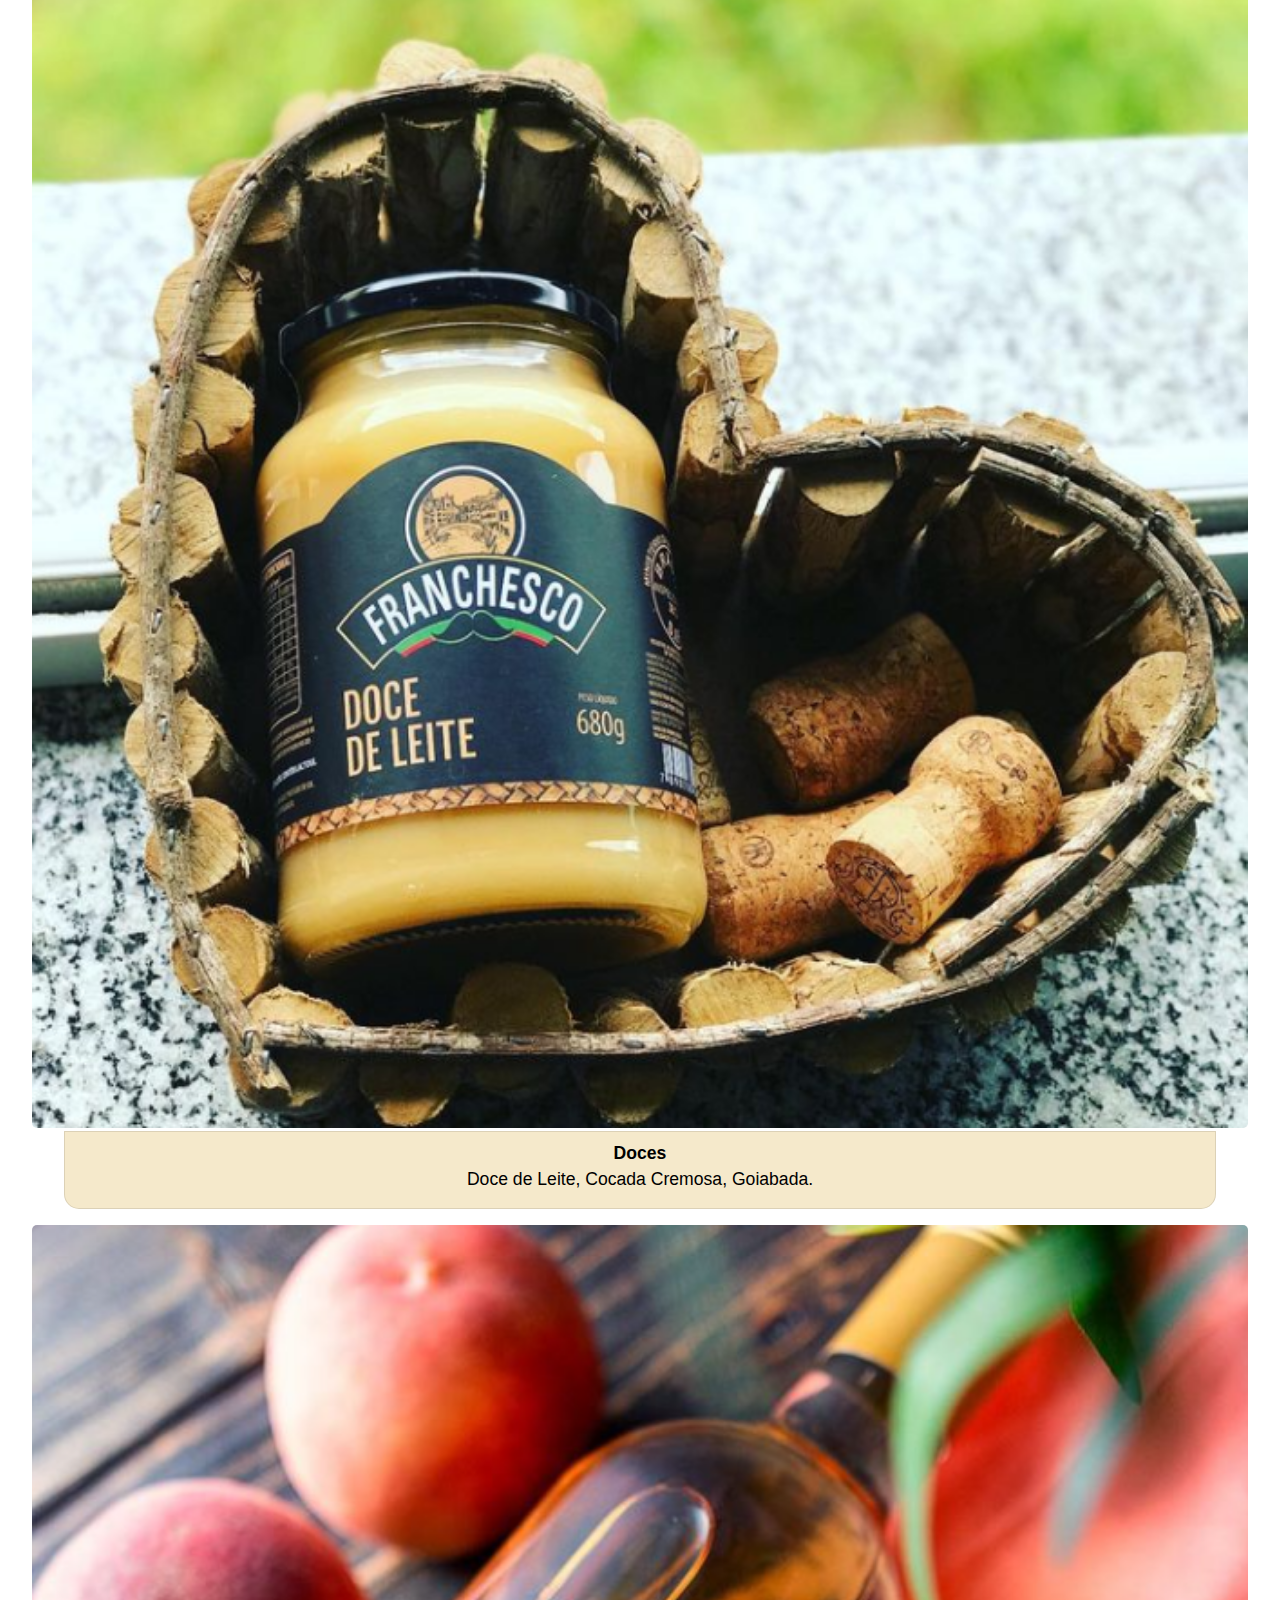
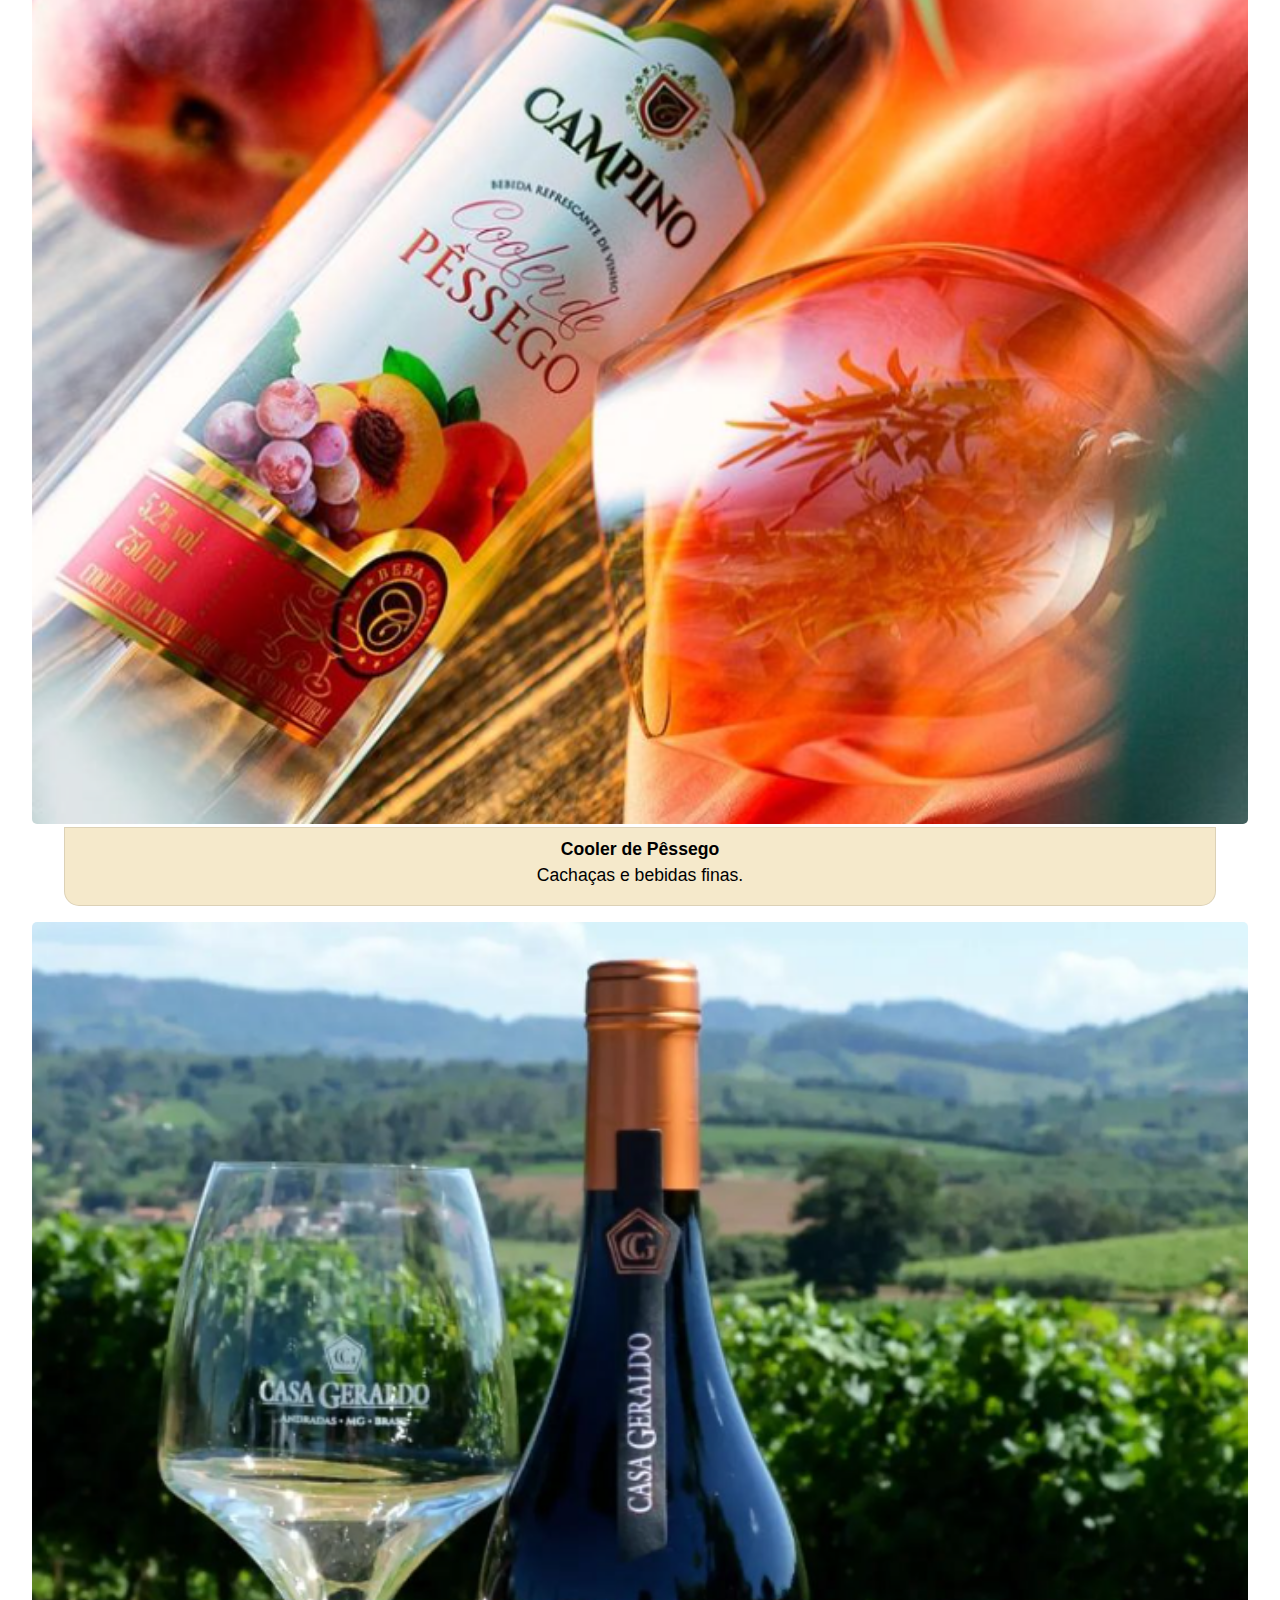
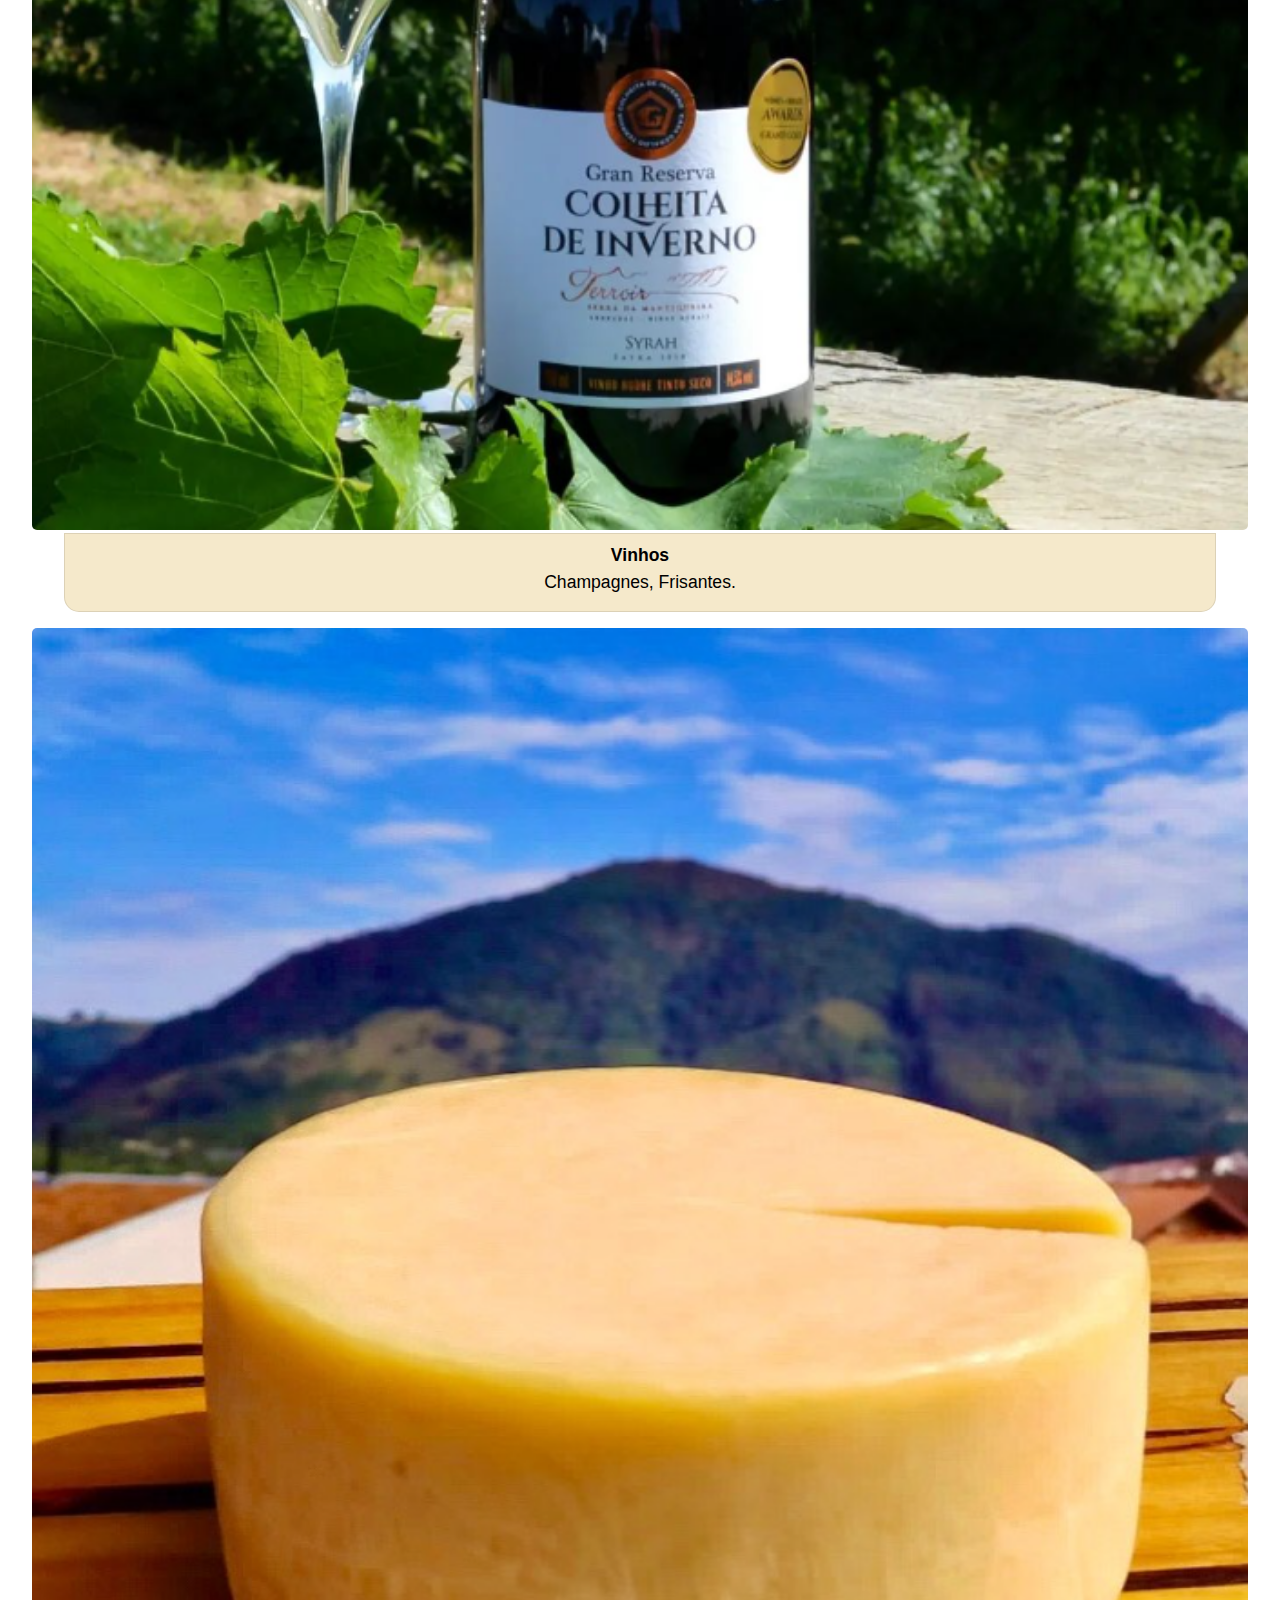
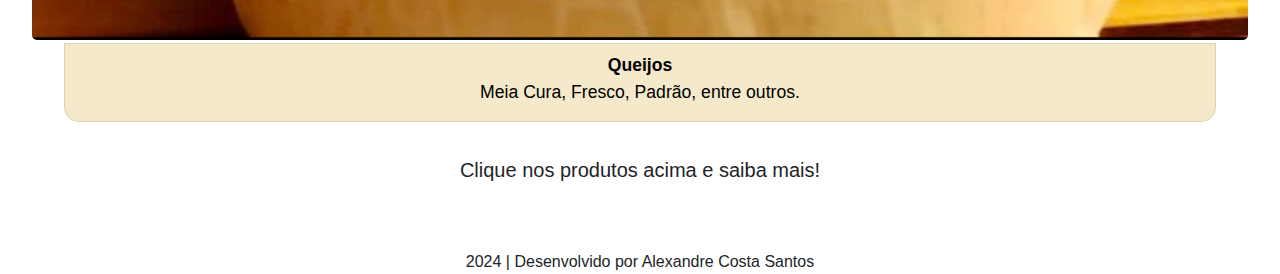
==== commit 43038569: "atualização layout" ====
--- a/index.html
+++ b/index.html
@@ -20,73 +20,72 @@
                 <h2 class="contato">Clique aqui e faça o seu pedido <br> pelo whatsapp!</h2>
             </a>
         </div>
-        <section class="content">
-            <img class="banner2" src="./img/banner 1 produtos.webp" alt="">
-            <div class="faixaDiv"></div>
-            
-            <div class="textop">
-                <img class="fundom" src="./img/fundo-de-madeira.jpg" alt="">
-                <h1 class="tp">Por que somos diferentes?</h1>
-                <p class="tp2">Nascidos na capital de São Paulo decidimos nos mudar para Andradas-MG há 3 anos. Nesse tempo tivemos o privilégio de conhecer mais a fundo as maravilhas dos produtos mineiros. <br> <br> Trazemos aqui uma seleção especial dos produtos mais consumidos na nossa cidade. E claro, trazemos aqueles que mais amamos.</p>
-            </div>         
-        </section>
-        <section id="products">
-            <div class="faixaDiv2">
-                <h3 class="c3"
-                >Conheça nossos produtos</h3>
+    </header>
+    <section class="content">
+        <img class="banner2" src="./img/banner 1 produtos.webp" alt="">
+        <div class="faixaDiv"></div>
+        <div class="textop">
+            <!-- <img class="fundom" src="./img/fundo-de-madeira.jpg" alt=""> -->
+            <h1 class="tp">Por que somos diferentes?</h1>
+            <p class="tp2">Nascidos na capital de São Paulo, decidimos nos mudar para Andradas no Sul de Minas Gerais há 3 anos. <br><br> Nesse tempo tivemos o privilégio de conhecer mais a fundo as maravilhas dos produtos e o melhor da culinária mineira. <br> <br> Trazemos aqui uma seleção especial dos produtos mais consumidos na nossa cidade. E claro, trazemos aqueles que mais amamos.</p>
+        </div>         
+    </section>
+    <section id="products">
+        <div class="faixaDiv2">
+            <h3 class="c3"
+            >Conheça nossos produtos</h3>
+        </div>
+        <div class="ip">
+            <figure>
+                <a class="pd" href="./index6.html">
+                    <img class="imgp" src="./img/close coraçaõ.jpg" alt="Roca nata coração" />
+                    <figcaption>
+                       <b><p>Rosquinhas </b> <br>Cookies, Biscoitos e Bolachas</p>
+                    </figcaption>
+                </a>
+            </figure>
+            <figure>
+                <a class="pd" href="./index5.html">
+                    <img class="imgp" src="./img/doce.png" alt="Doce de leite"/>
+                    <figcaption>
+                        <b><p>Doces</b> <br>Doce de Leite, Cocada Cremosa, Goiabada.</p>
+                    </figcaption>
+                </a>
+            </figure>
+            <figure>
+                <a class="pd" href="./index4.html">
+                    <img class="imgp" src="./img/cooler.png" alt="Cooler de Pêssego"/>
+                    <figcaption>
+                        <b><p>Cooler de Pêssego</b> <br>Cachaças e bebidas finas.</p>
+                    </figcaption>
+                </a>
+            </figure>
+            <figure>
+                <a class="pd" href="./index3.html">
+                    <img class="imgp" src="./img/vinhos.png" alt="Vinho" />
+                    <figcaption>
+                        <b><p>Vinhos</b> <br>Champagnes, Frisantes.</p>
+                    </figcaption>
+                </a>
+            </figure>
+            <figure>
+                <a class="pd" href="./index2.html">
+                    <img class="imgp" src="./img/queijo.png" alt="Queijo" />
+                    <figcaption>
+                        <b><p>Queijos</b> <br>Meia Cura, Fresco, Padrão, entre outros.</p>
+                    </figcaption>
+                </a>
+            </figure>
+            <div class="click">
+                <H5>Clique nos produtos acima e saiba mais!</H5>
             </div>
-            <div class="imgp">
-                <figure>
-                    <a class="pd" href="">
-                        <img src="./img/close coraçaõ.jpg" alt="Roca nata coração" />
-                        <figcaption>
-                           <b><p>Rosquinhas </b> <br>Cookies, Biscoitos e Bolachas</p>
-                        </figcaption>
-                    </a>
-                </figure>
-                <figure>
-                    <a class="pd" href="">
-                        <img src="./img/doce.png" alt="Doce de leite"/>
-                        <figcaption>
-                            <b><p>Doces</b> <br>Doce de Leite, Cocada Cremosa, Goiabada.</p>
-                        </figcaption>
-                    </a>
-                </figure>
-                <figure>
-                    <a class="pd" href="">
-                        <img src="./img/cooler.png" alt="Cooler de Pêssego"/>
-                        <figcaption>
-                            <b><p>Cooler de Pêssego</b> <br>Cachaças e bebidas finas.</p>
-                        </figcaption>
-                    </a>
-                </figure>
-                <figure>
-                    <a class="pd" href="">
-                        <img src="./img/vinhos.png" alt="Vinho" />
-                        <figcaption>
-                            <b><p>Vinhos</b> <br>Champagnes, Frisantes.</p>
-                        </figcaption>
-                    </a>
-                </figure>
-                <figure>
-                    <a class="pd" href="">
-                        <img src="./img/queijo.png" alt="Queijo" />
-                        <figcaption>
-                            <b><p>Queijos</b> <br>Meia Cura, Fresco, Padrão, entre outros.</p>
-                        </figcaption>
-                    </a>
-                </figure>
-                <div class="click">
-                    <H3>Clique nos produtos acima e saiba mais!</H3>
-                </div>
-            </div>
-            <footer class="fixarRodape">
-                <p>2024 | Desenvolvido por Alexandre Costa Santos</p>
-            </footer>
-            
+        </div>
+        <footer class="fixarRodape">
+            <p>2024 | Desenvolvido por Alexandre Costa Santos</p>
+        </footer>
+        
 
-        </section>
-    </header>
+    </section>
     
 </body>
 </html>--- a/css/style.css
+++ b/css/style.css
@@ -1,24 +1,28 @@
 body{
-    box-sizing: border-box;
-    background-color: #F2F2F2;
-
+  margin: 0;
+  padding: 0;
 }
 
 #header {
-    height: 338px;
-    display: inline-block;
     width: 100vw;
+    text-align: center;
+    /* background-color: rgb(19, 18, 18); */
 }
 
 .logo1 {
-    width: 100%;  
+    width: 60%;
+    margin: 30px auto 0;
+    border-radius: 15px 5px;
 }
 
 .faixa1{
-    height: 80px;
+    width: 70%;
+    height: 85px;
     text-align: center;
-    text-transform: uppercase;
-    color: #0D0D0D;
+    margin: auto;
+    /* text-transform: uppercase; */
+    /* color: #181717; */
+    border-radius: 5px;
 }
 
 .icone{
@@ -30,9 +34,9 @@
 .contato{
     position: relative;
     top: 12px;
-    font-size: 0.8em;
-    font-family: Arial, Helvetica, sans-serif;
-    color: black;
+    font-size: 0.9em;
+    font-family: Verdana, Geneva, Tahoma, sans-serif;
+    color: rgb(5, 5, 5);
     font-weight: bold;
 }
 
@@ -42,45 +46,63 @@
 
 .content{
     width: 100vw;
+    margin: auto;
+    text-align: center;
+}
+
+.banner2{
+    width: 95%;
+    border-radius: 10px;
+    padding: 2px;
 }
 
 .faixaDiv{
-    height: 15px;
+    height: 50px;
 }
 
-.fundom{
+/* .fundom{
     width: 100%;
-}
+} */
 
 .textop{
+    width: 95%;
+    margin: auto;
     text-align: center;
-    height: 260px;
+    height: 490px;
+    background-color: rgba(230, 201, 126, 0.4);
+    padding: 30px;
+    border-radius: 5px;
+    border: 1px solid rgba(0, 0, 0, 0.1);
 }
 
 .tp{
-    position: relative;
-    bottom: 260px;
+    /* position: relative; */
+    /* bottom: 300px; */
     font-family: 'Dancing Script', cursive;
-    font-size: 1.6em; 
-    color: #F2F2F2; 
+    font-size: 1.8em; 
+    color: #000000; 
 }
 
 .tp2{
-    position: relative;
+    /* position: relative; */
     bottom: 270px;
     font-family:Verdana, Geneva, Tahoma, sans-serif;
-    font-size: 0.9em; 
-    color: #F2F2F2; 
-    padding: 30px;  
+    font-size: 1.1em; 
+    color: #0b0b0b; 
 }
 
-#produtos{
+#products{
     width: 100vw;
+    text-align: center;
+}
+
+.pd{
+    text-decoration: none;
 }
 
 .faixaDiv{
     width: 100%;
-    height: 30px;
+    height: 10px;
 }
 
 .faixaDiv2{
@@ -94,37 +116,39 @@
 
 .c3{
     position: relative;
-    top: 50px;
+    top: 40px;
     font-family: Arial, Helvetica, sans-serif;
+    text-transform: uppercase;
     color: rgb(173, 20, 20);
     font-weight: bold;
-    font-size: 1.2em;
+    font-size: 1.1em;
 }
 
-img{
-    width: 100%;
+.ip{
+    text-align: center;
 }
 
 .imgp{
-    text-align: center;
+    width: 95%;
+    border-radius: 5px;
 }
 
 .pd{
     color: black;
-    font-size: 1.2em;
+    font-size: 1.1em;
 }
 
 figcaption{
-    background-color: rgba(189, 164, 26, 0.6);
+    background-color:rgba(230, 201, 126, 0.4);
     margin: 3px auto;
     width: 90%;
-    border: 1px solid rgba(0, 0, 0, 0.5);
+    border: 1px solid rgba(0, 0, 0, 0.1);
     border-radius: 0 0 15px 15px;
     padding: 8px 0 0 0;
 }
 
 .click{
-    width: 80%;
+    width: 60%;
     text-align: center;
     border-radius: 35px 15px 35px;
     margin: auto;
@@ -140,4 +164,15 @@
     height: 20px;
     position: relative;
     top: 80px;
+}
+
+#produtosg {
+    width: 100vw;
+    text-align: center;
+
+}
+
+.voltar {
+    text-decoration: none;
+    color: black;
 }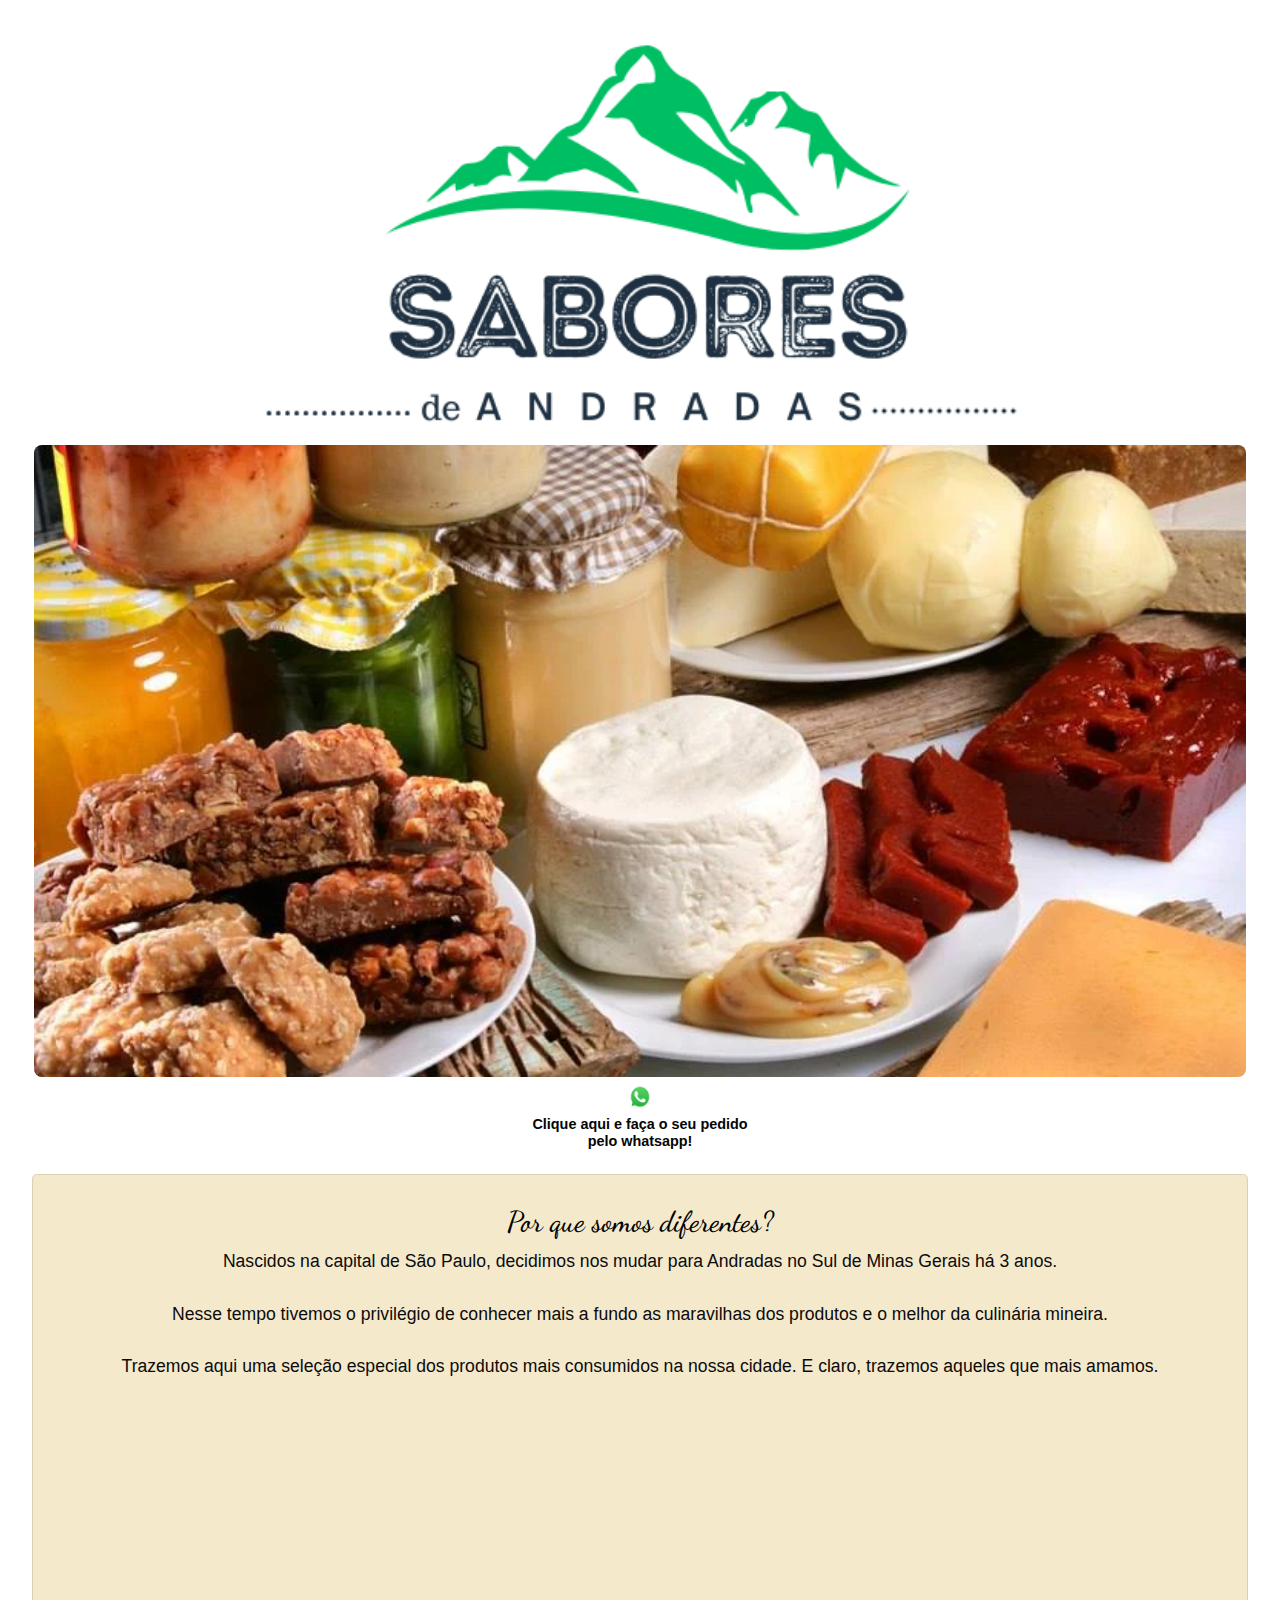
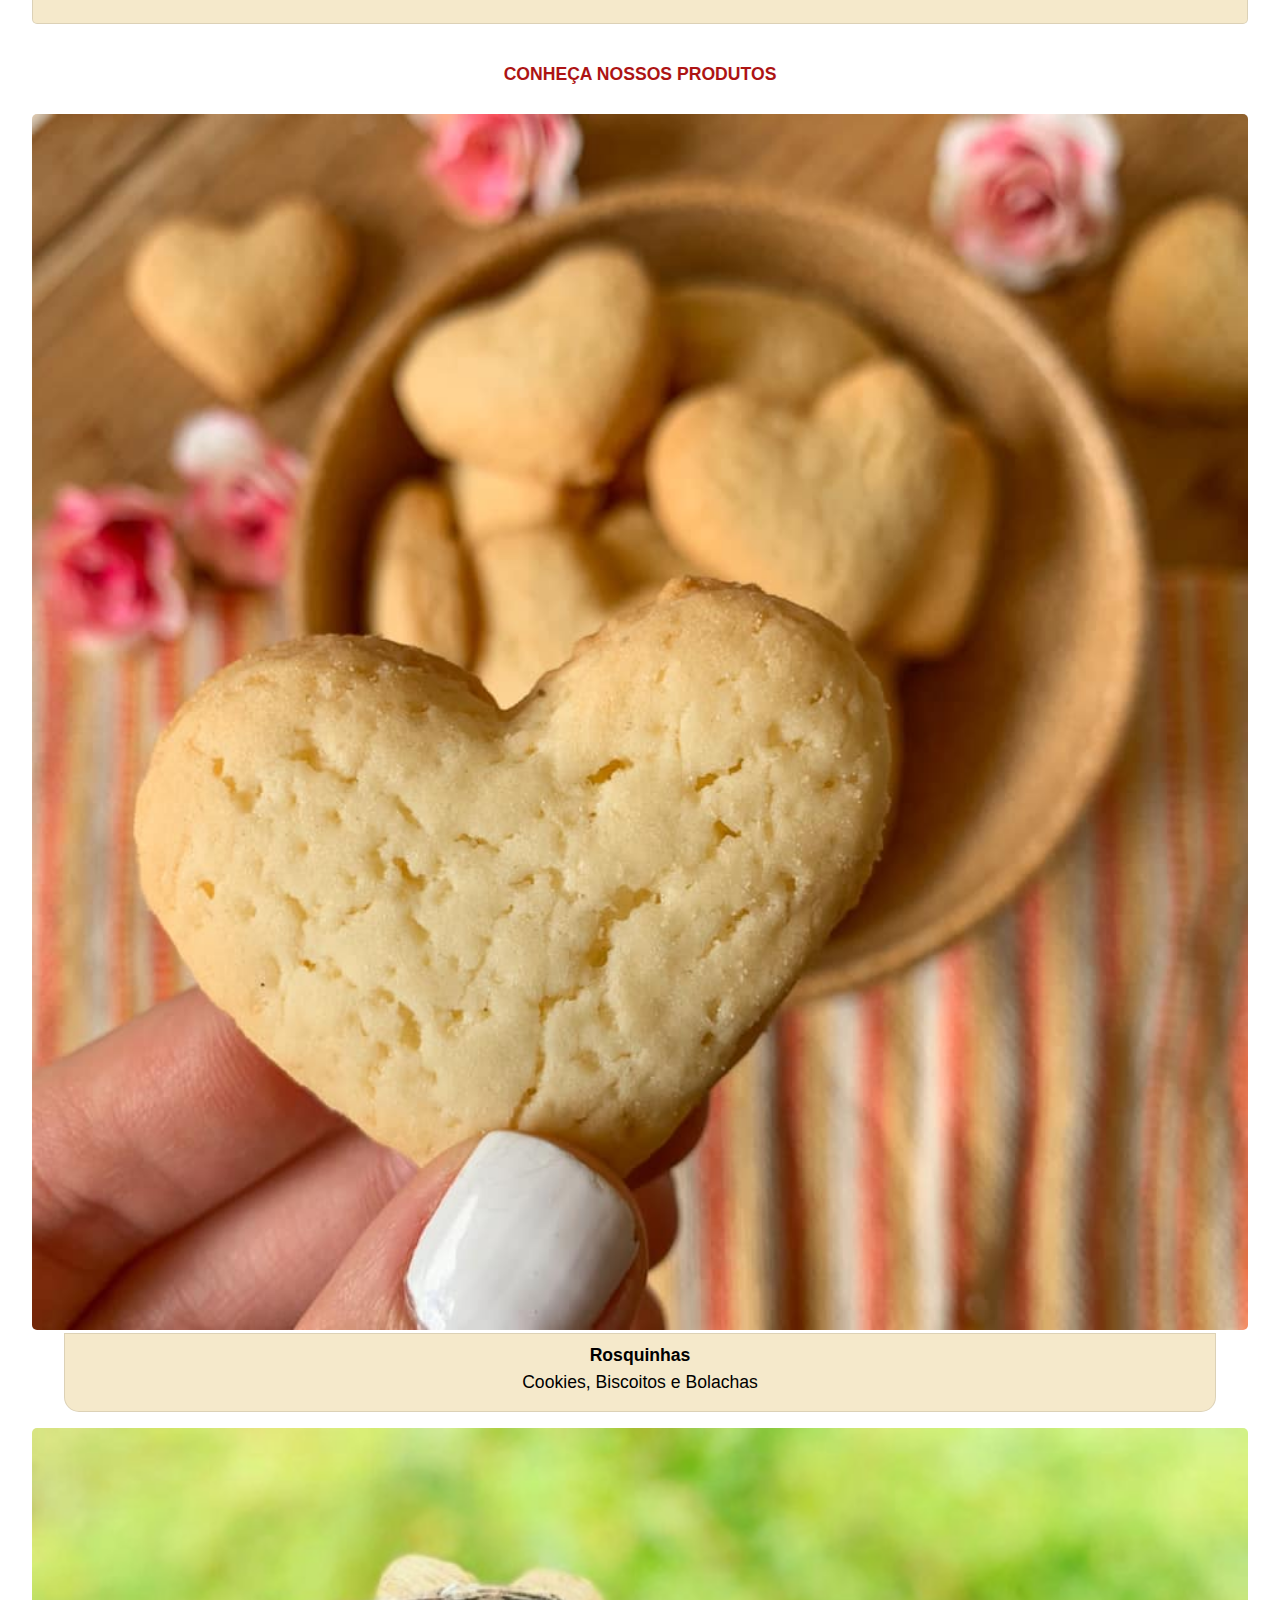
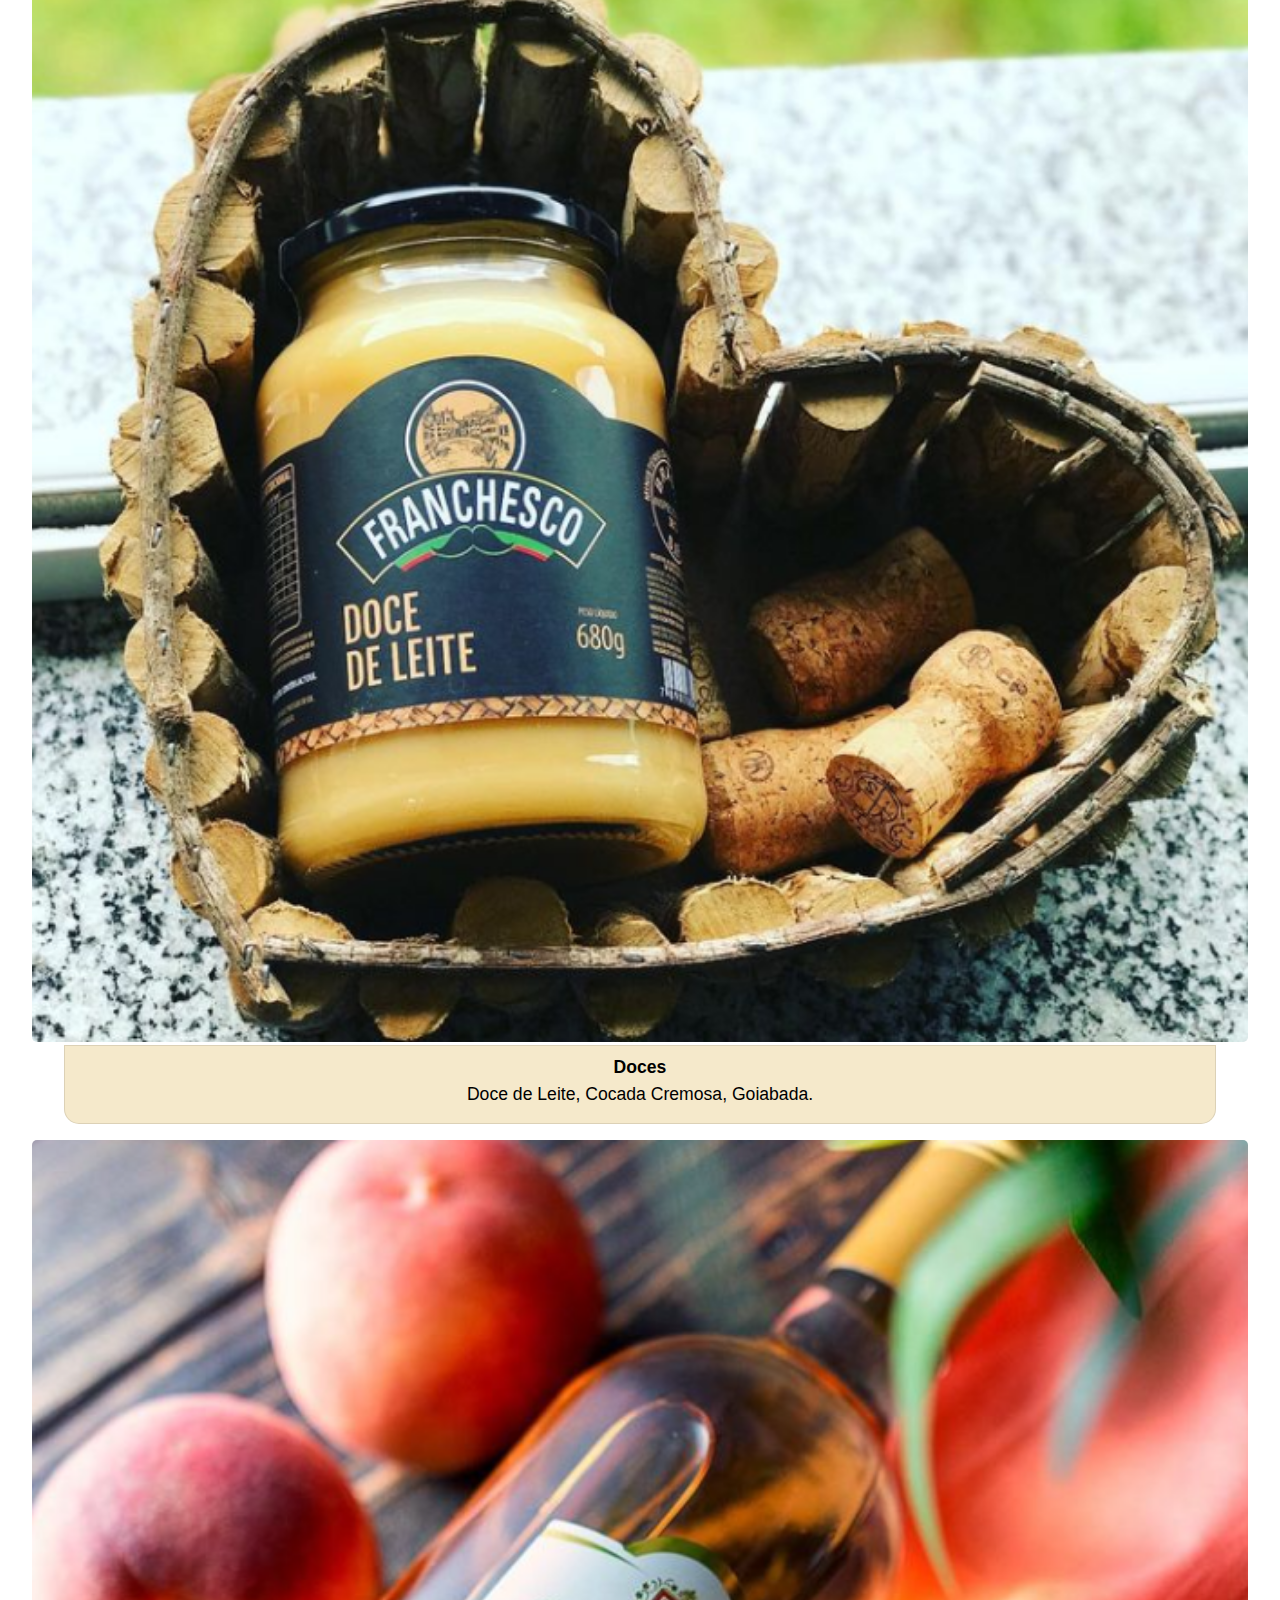
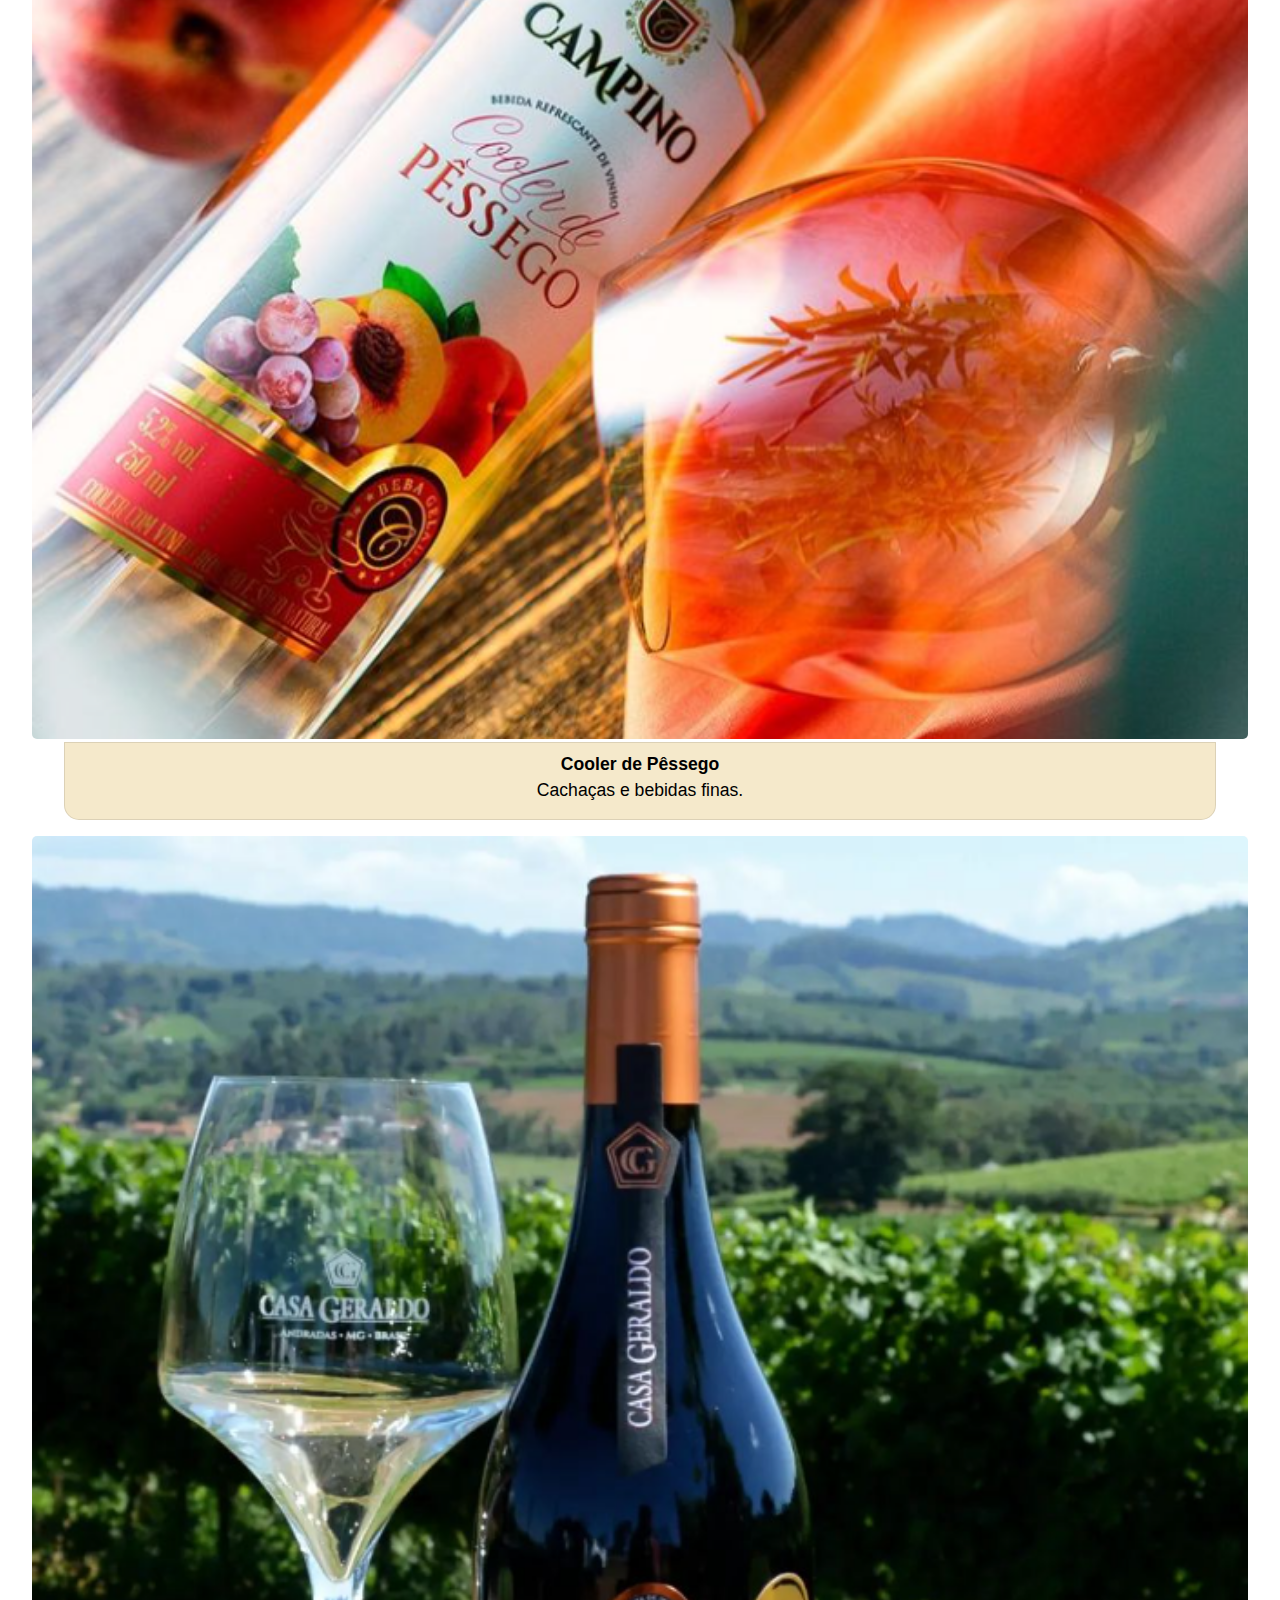
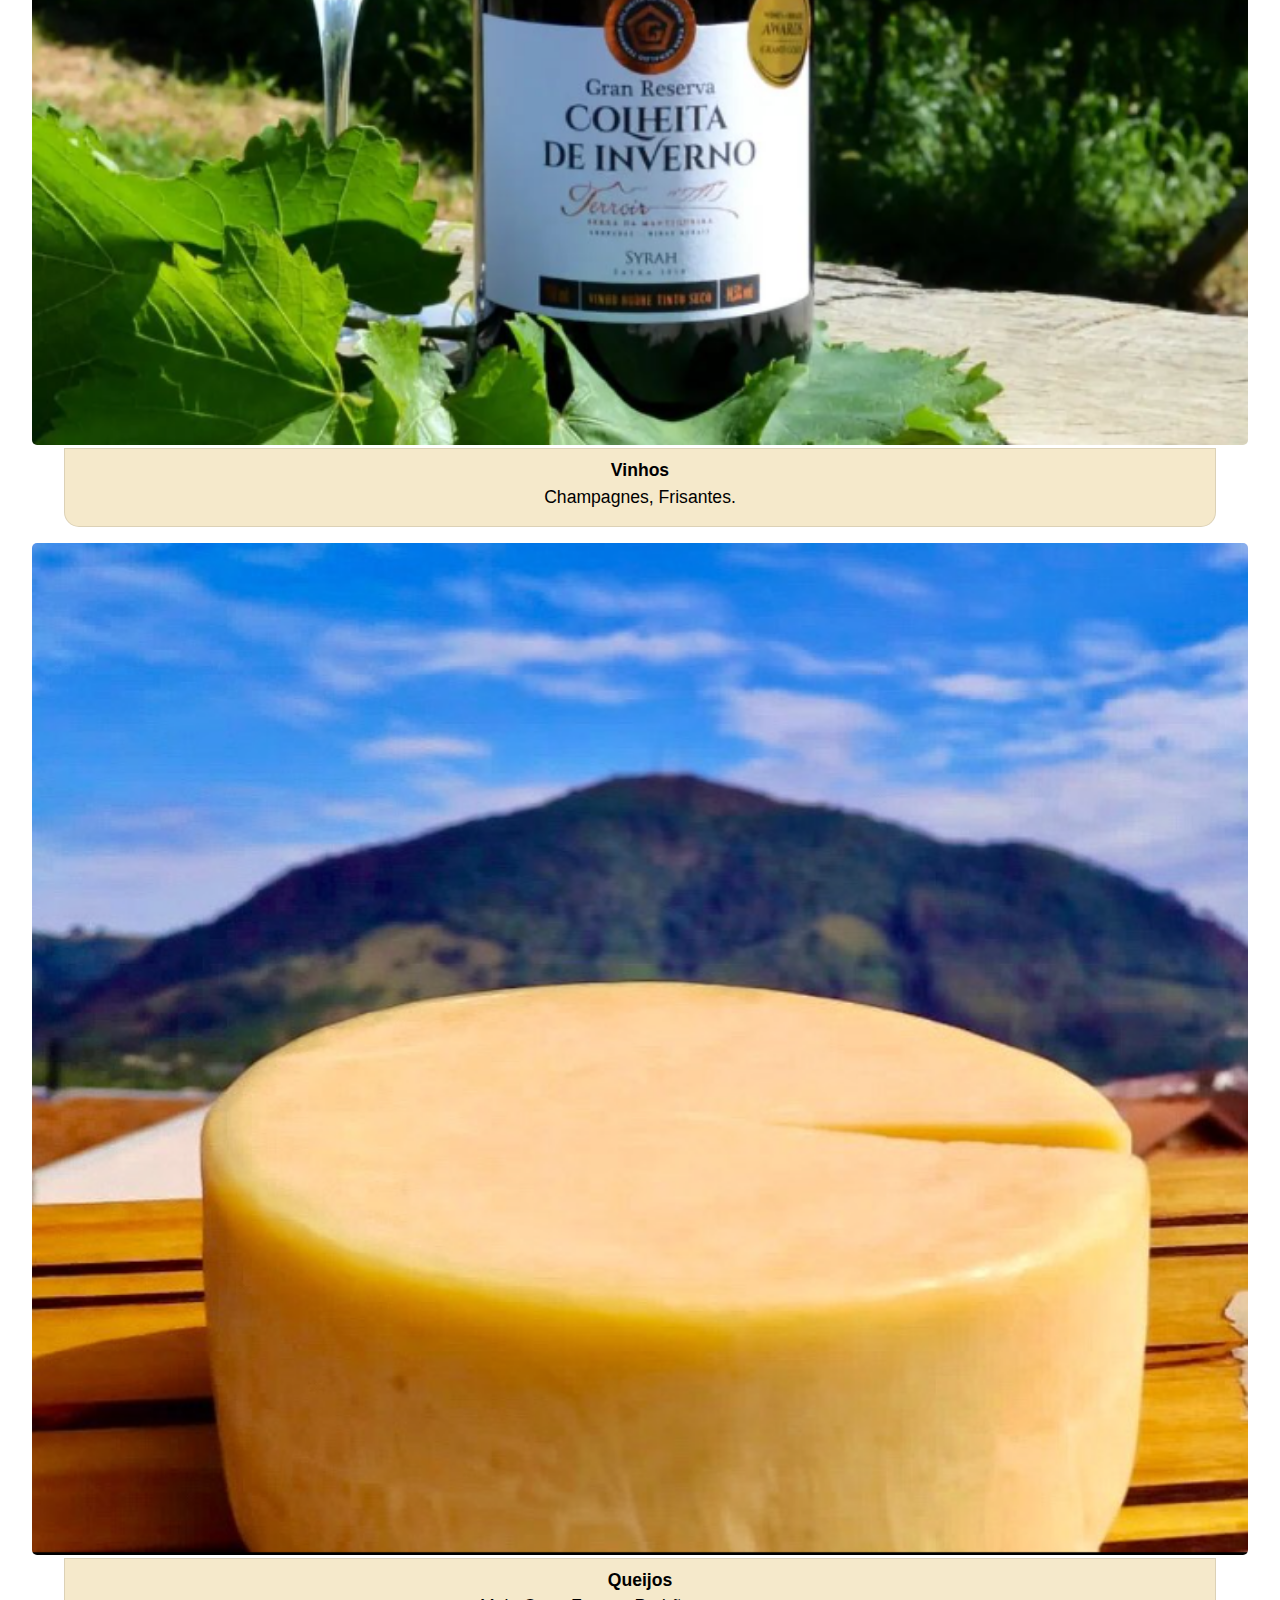
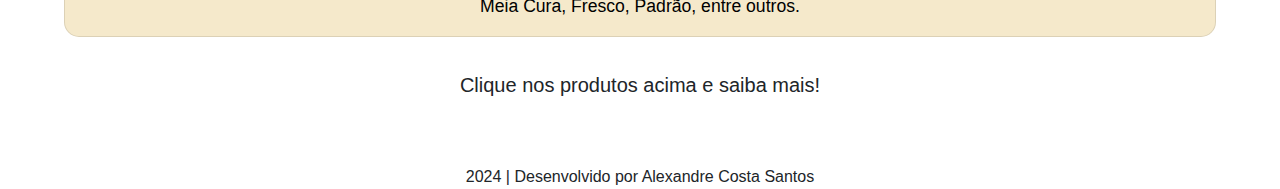
==== commit a1de4d6b: "atualização de layout" ====
--- a/index.html
+++ b/index.html
@@ -13,16 +13,16 @@
 </head>
 <body>
     <header id="header">
-        <img class="logo1" src="./img/logo1.png" alt="">
+        <img class="logo1" src="./img/2.png" alt="Logo Sabores em Andradas">
+    </header>
+    <section class="content">
+        <img class="banner2" src="./img/banner 1 produtos.webp" alt="">
         <div class="faixa1">
             <a href="https://wa.me/5511957958177">
                 <img class="icone" src="./img/WhatsApp-icone.png" alt="">
                 <h2 class="contato">Clique aqui e faça o seu pedido <br> pelo whatsapp!</h2>
             </a>
         </div>
-    </header>
-    <section class="content">
-        <img class="banner2" src="./img/banner 1 produtos.webp" alt="">
         <div class="faixaDiv"></div>
         <div class="textop">
             <!-- <img class="fundom" src="./img/fundo-de-madeira.jpg" alt=""> -->
--- a/css/style.css
+++ b/css/style.css
@@ -68,7 +68,7 @@
     width: 95%;
     margin: auto;
     text-align: center;
-    height: 490px;
+    height: 450px;
     background-color: rgba(230, 201, 126, 0.4);
     padding: 30px;
     border-radius: 5px;
@@ -106,7 +106,7 @@
 }
 
 .faixaDiv2{
-    height: 100px;
+    height: 90px;
     text-align: center;
     font-family: Arial, Helvetica, sans-serif;
     color: black;
@@ -175,4 +175,5 @@
 .voltar {
     text-decoration: none;
     color: black;
-}+}
+
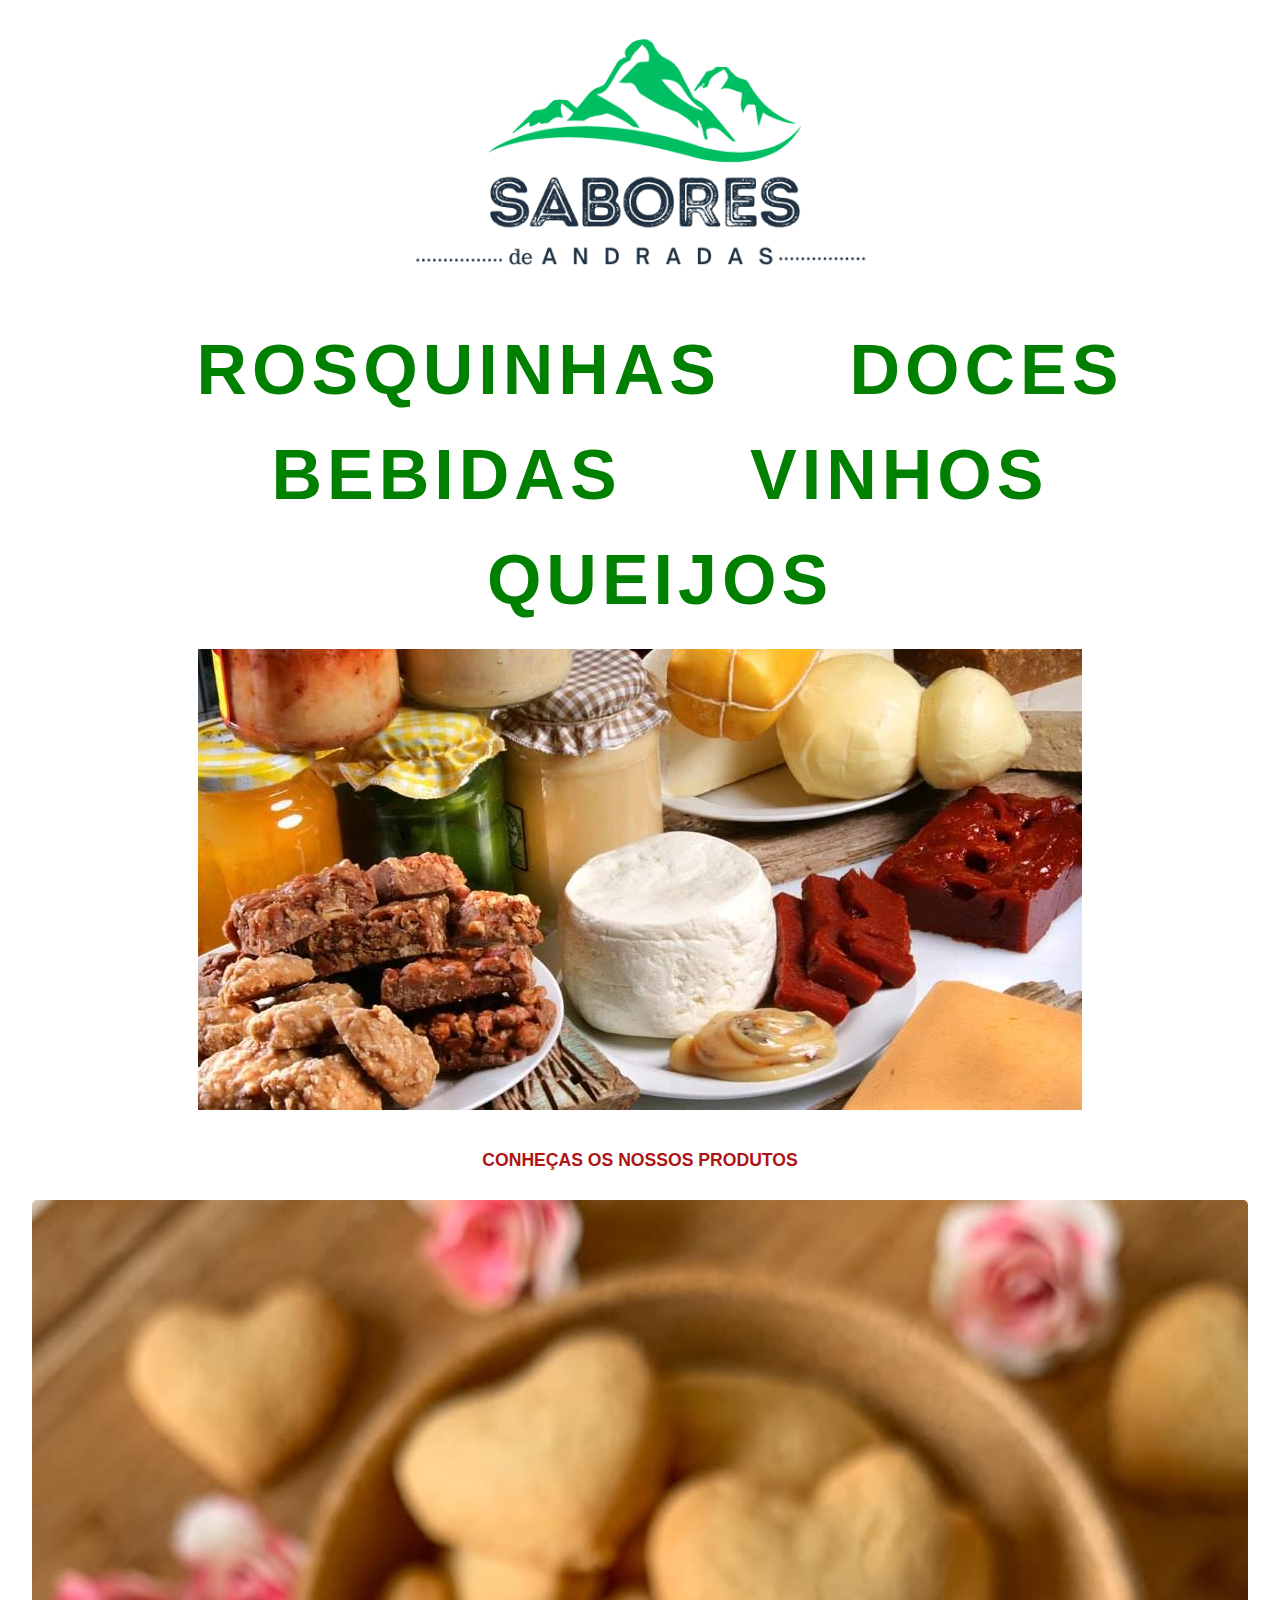
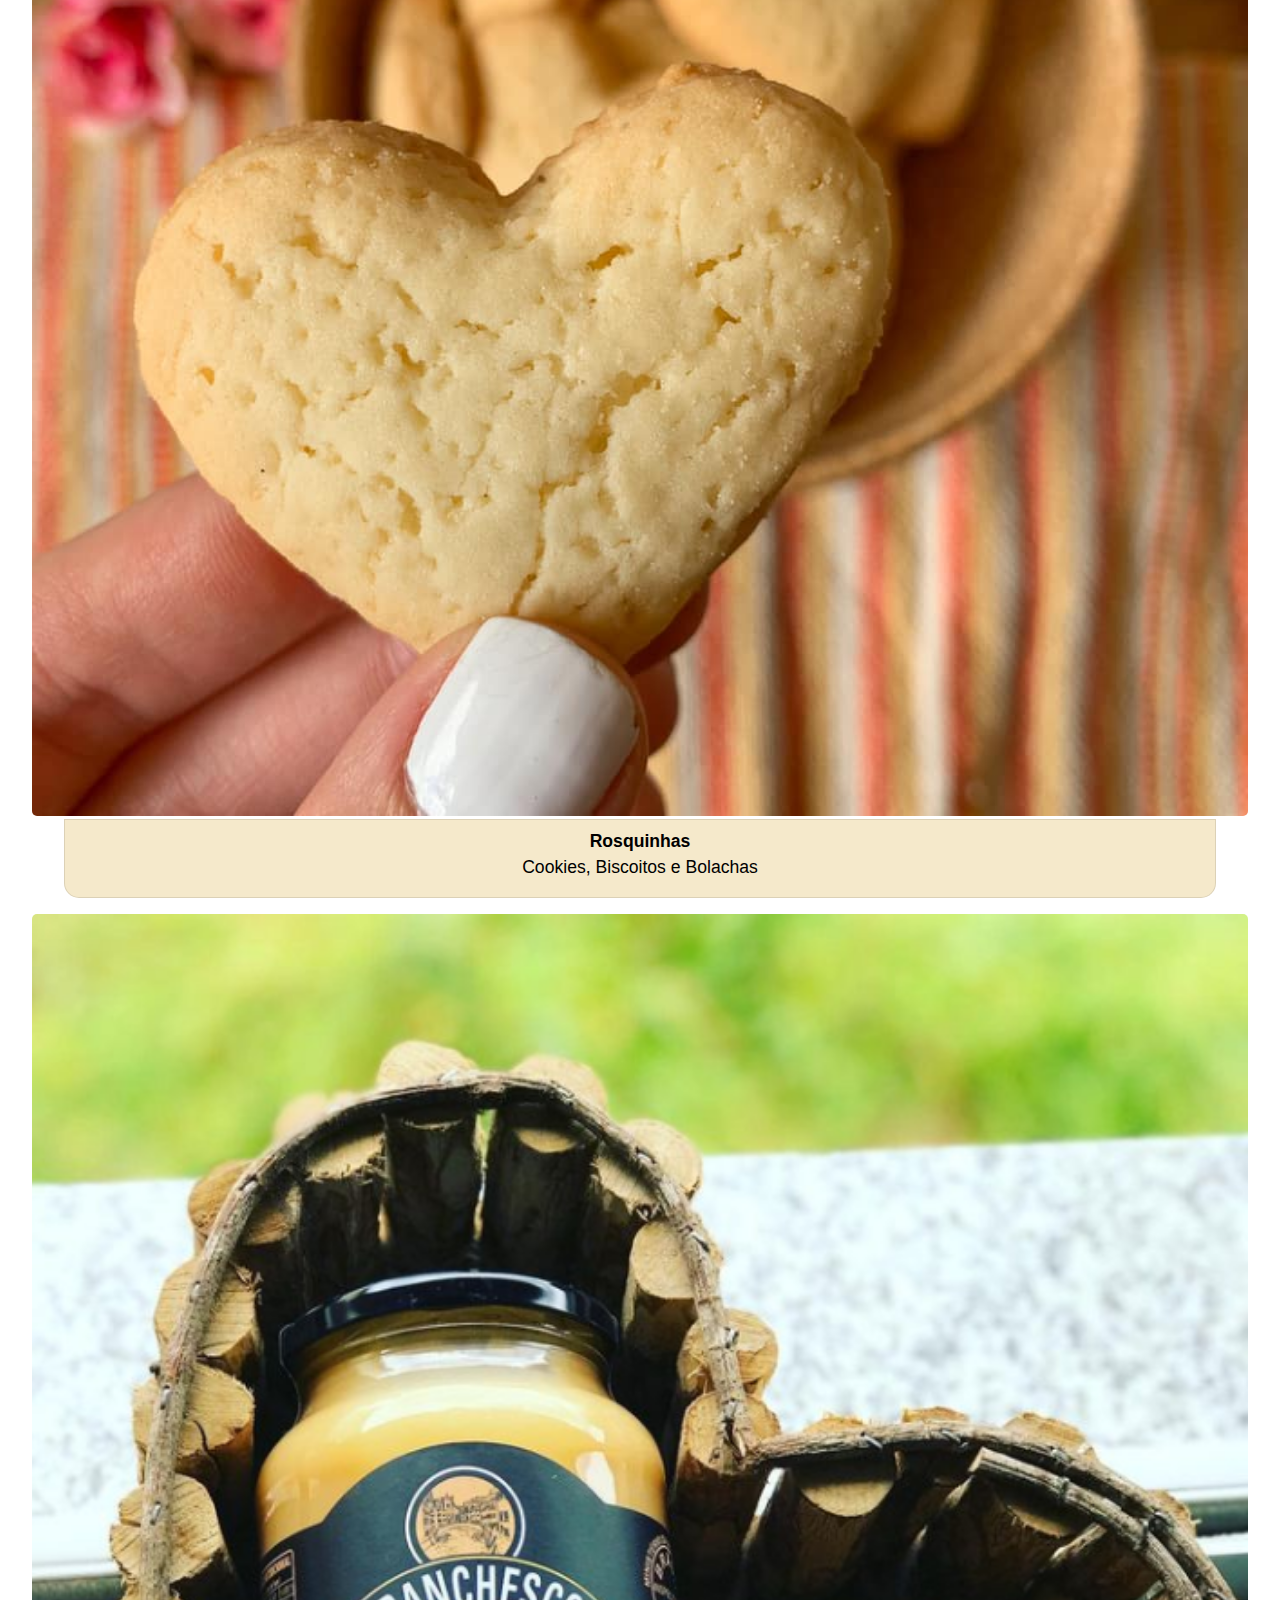
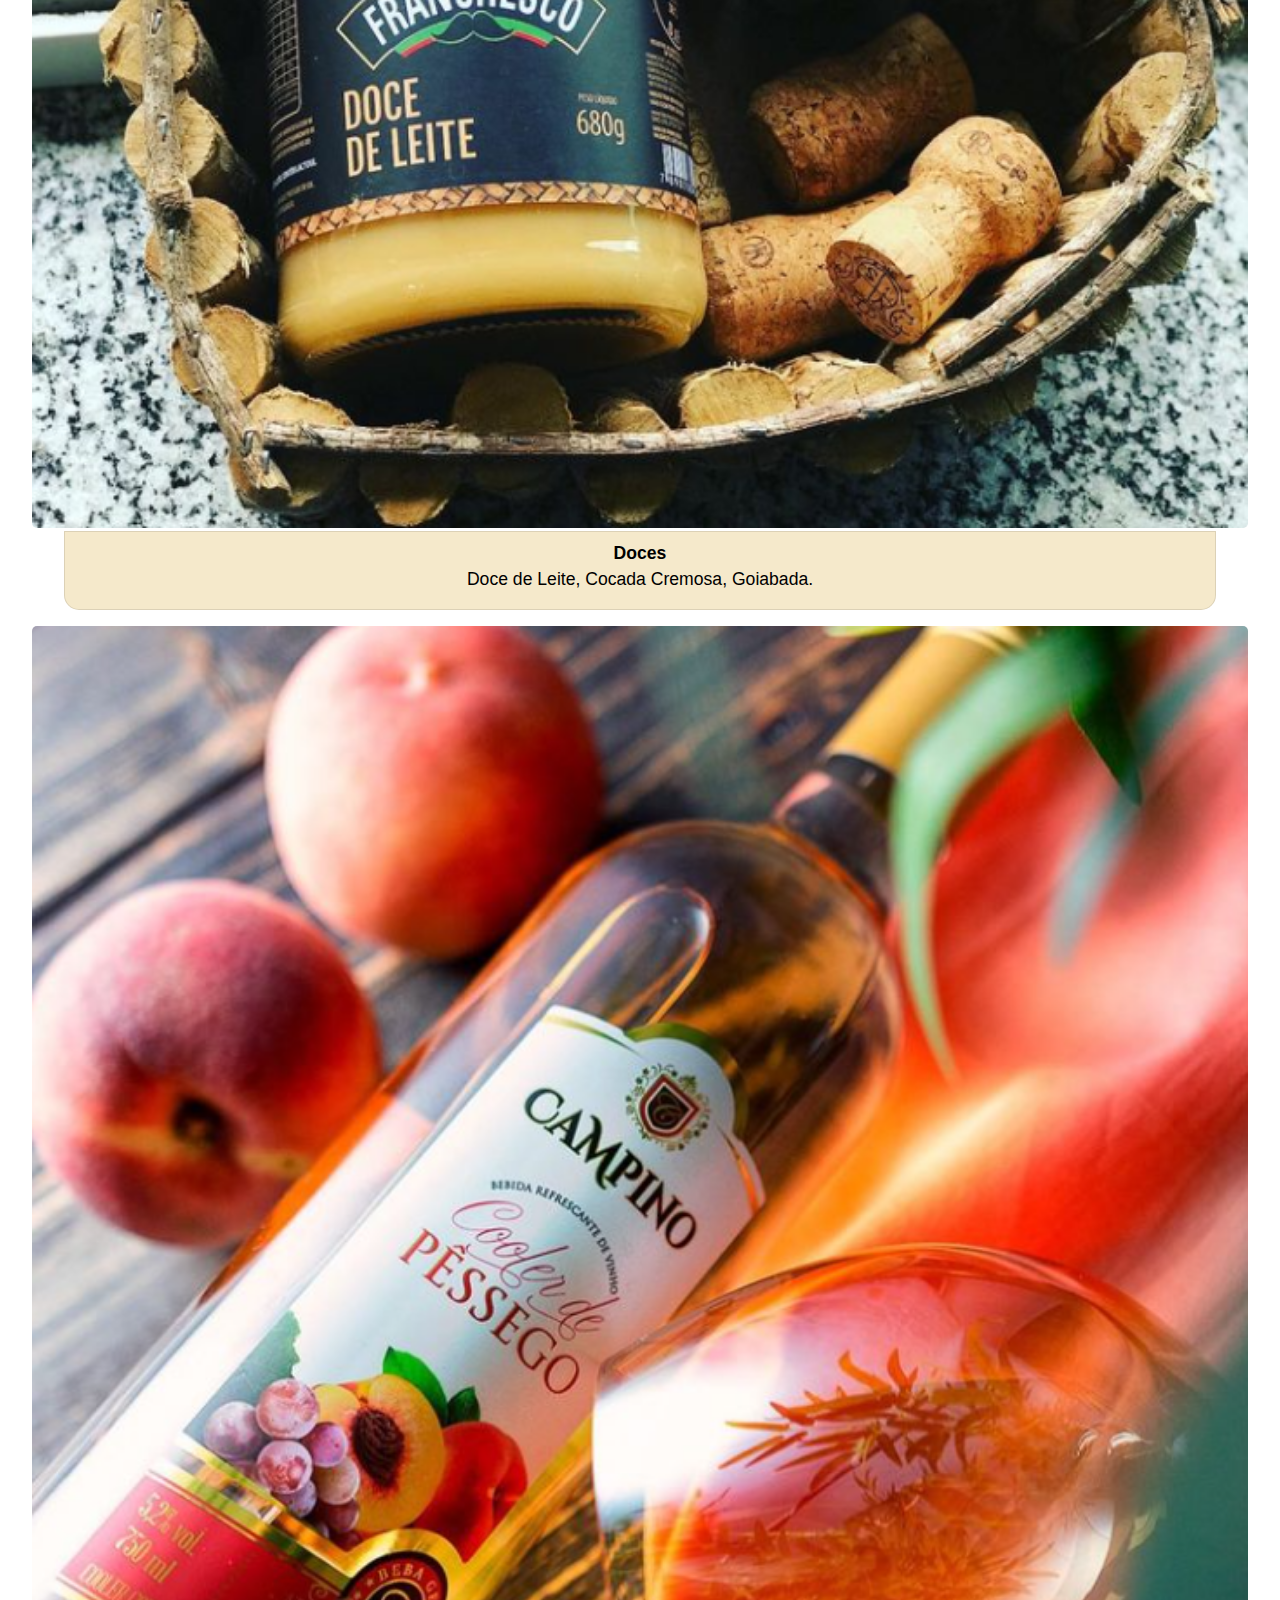
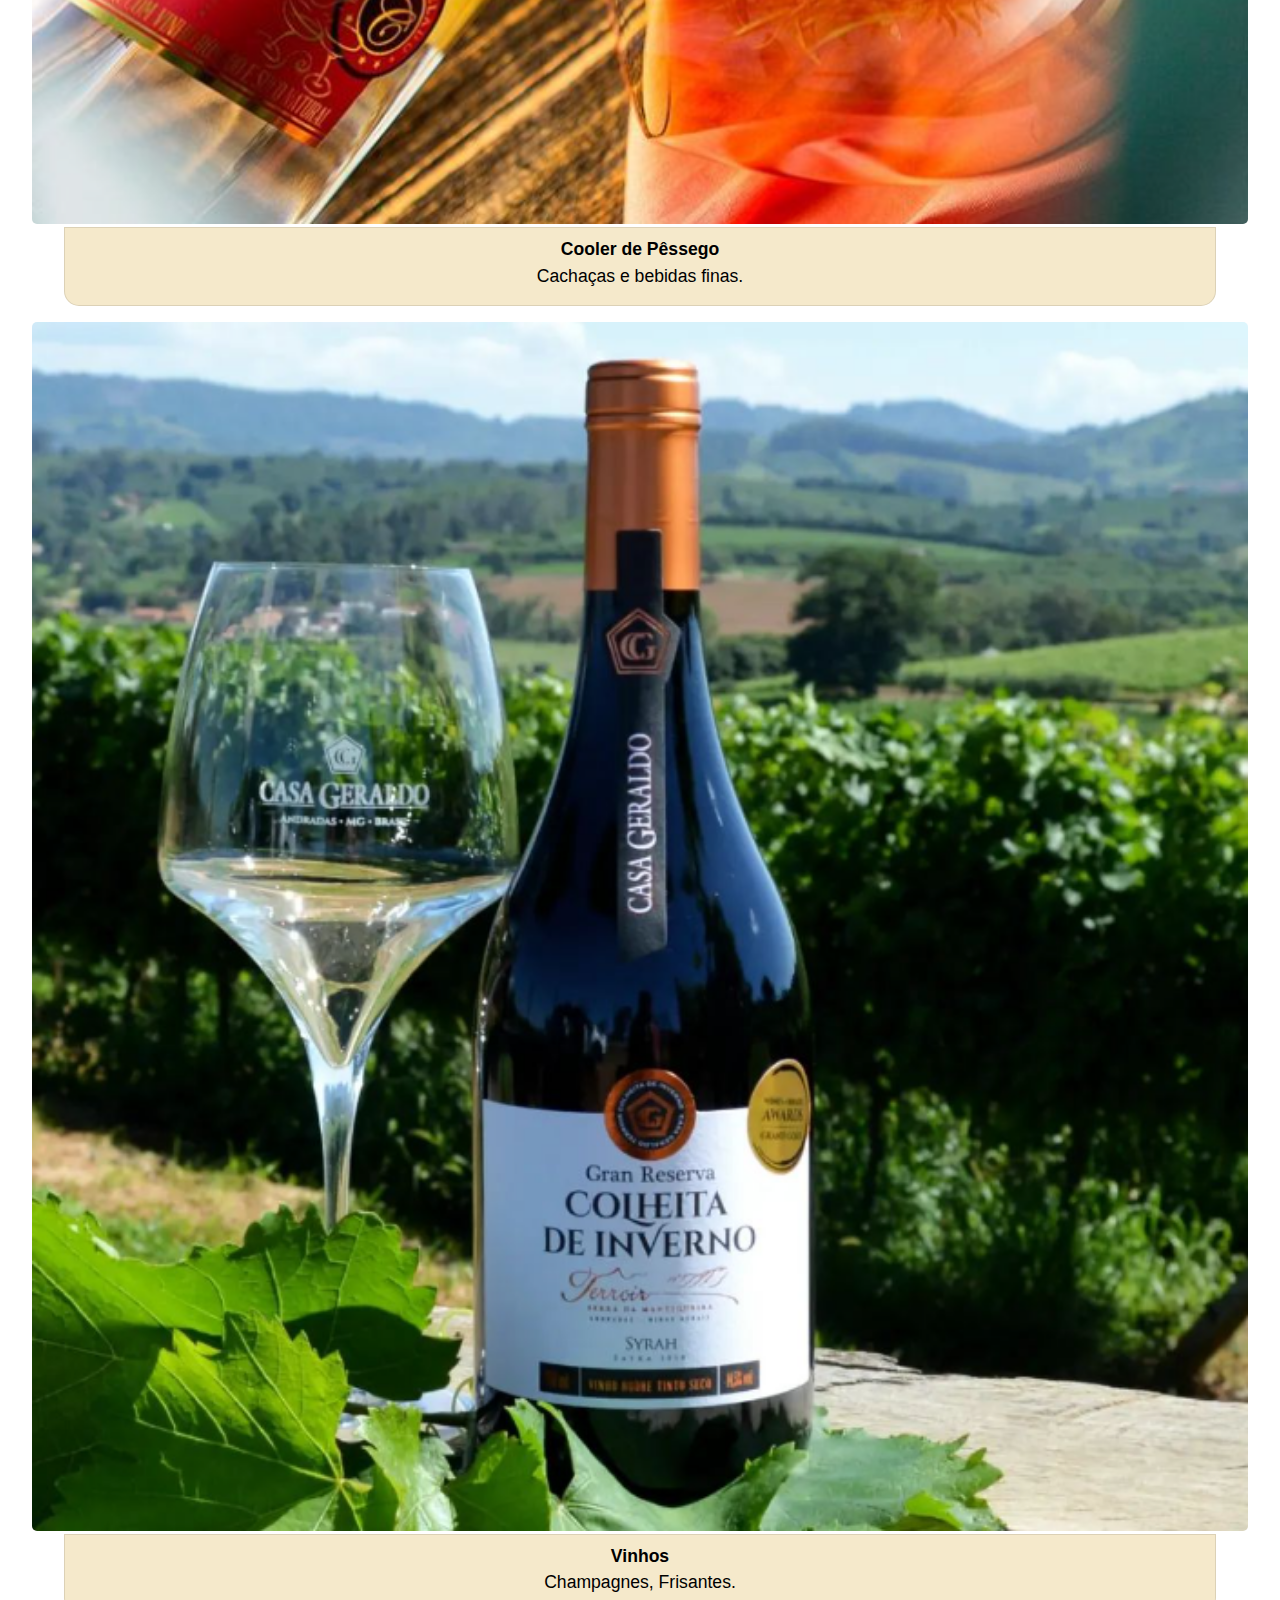
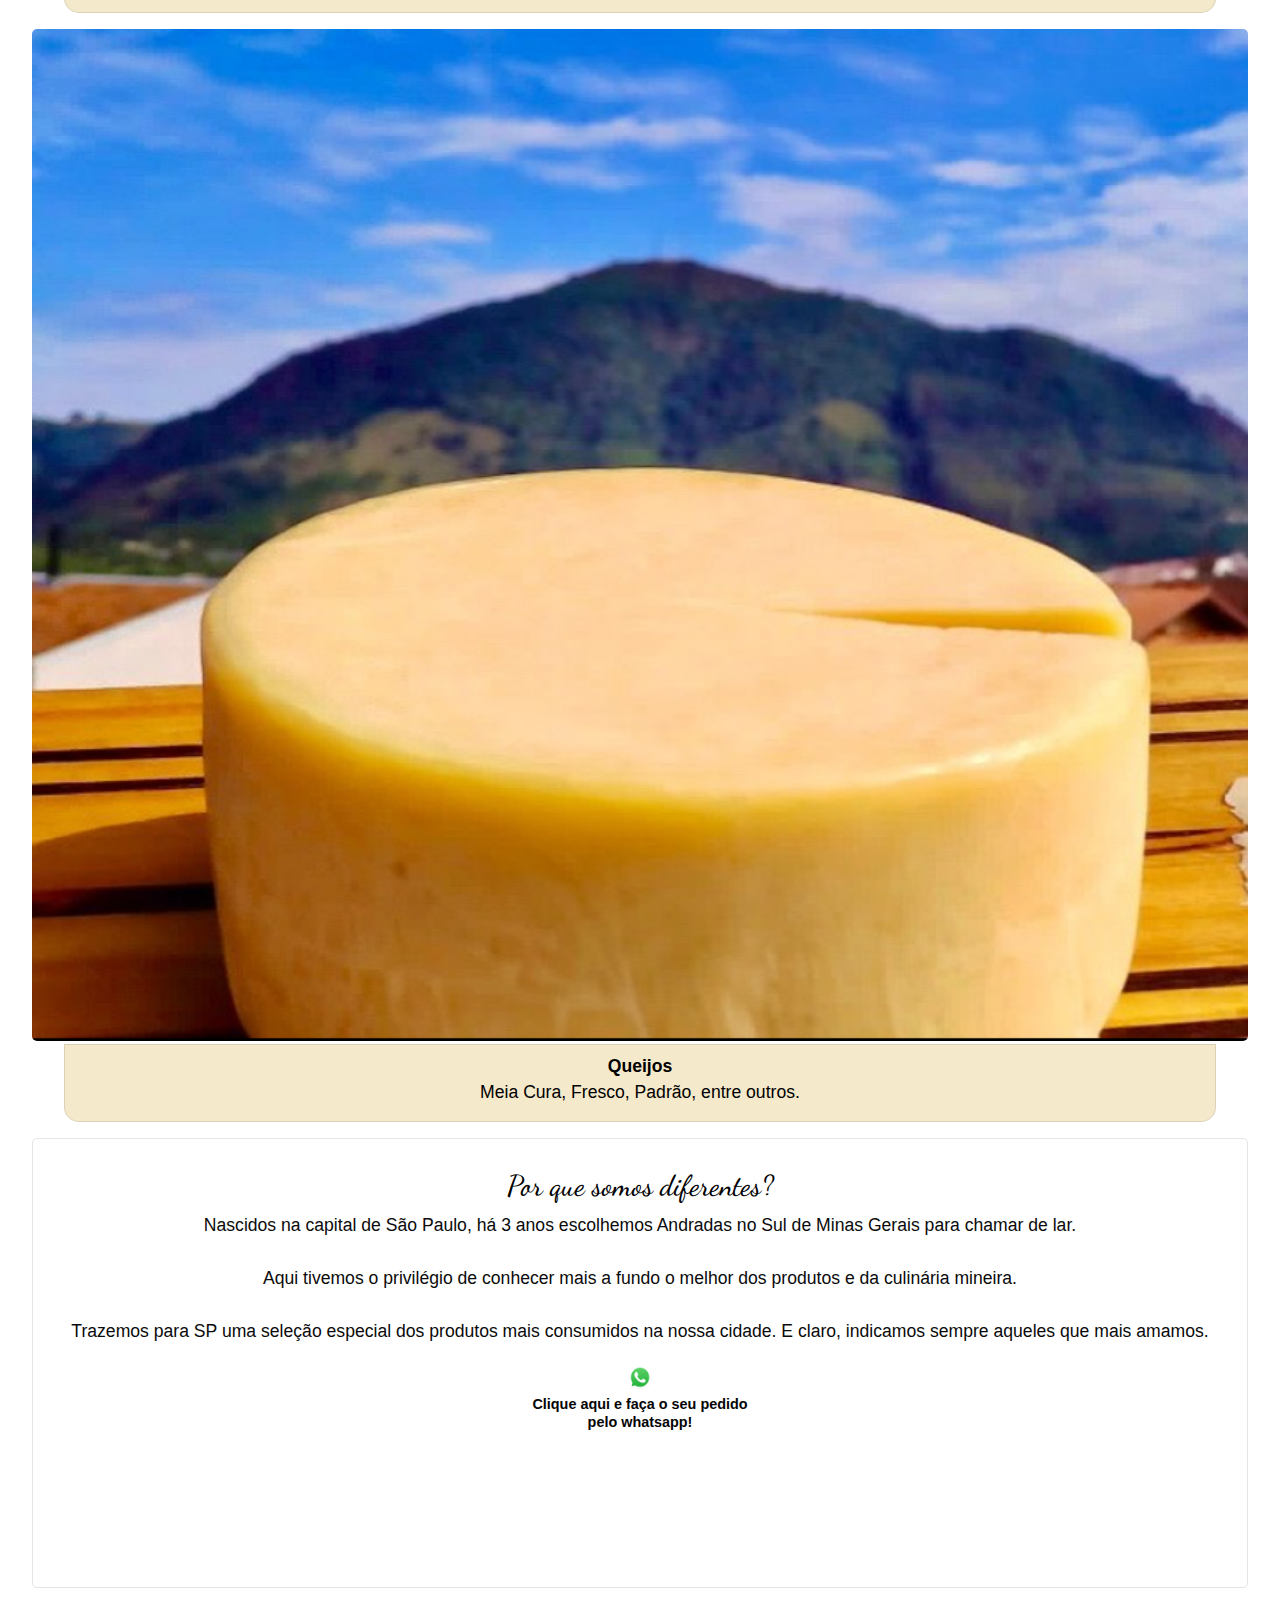
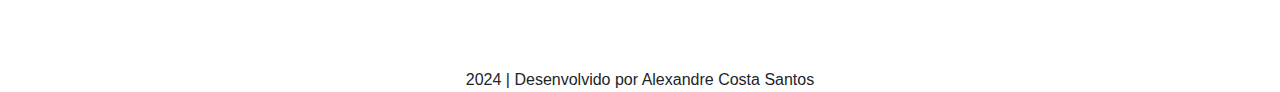
==== commit c58900a2: "atualizaçao do layout" ====
--- a/index.html
+++ b/index.html
@@ -16,24 +16,21 @@
         <img class="logo1" src="./img/2.png" alt="Logo Sabores em Andradas">
     </header>
     <section class="content">
-        <img class="banner2" src="./img/banner 1 produtos.webp" alt="">
-        <div class="faixa1">
-            <a href="https://wa.me/5511957958177">
-                <img class="icone" src="./img/WhatsApp-icone.png" alt="">
-                <h2 class="contato">Clique aqui e faça o seu pedido <br> pelo whatsapp!</h2>
-            </a>
+        <ul class="menu">
+            <li><a class="itemMenu" href="">ROSQUINHAS</a></li>
+            <li><a class="itemMenu" href="">DOCES</a></li>
+            <li><a class="itemMenu" href="">BEBIDAS</a></li>
+            <li><a class="itemMenu" href="">VINHOS</a></li>
+            <li><a class="itemMenu" href="">QUEIJOS</a></li>
+        </ul>
+        <div class="if">
+            <img class="imgfinal" src="./img/banner 1 produtos.webp" alt="">
         </div>
-        <div class="faixaDiv"></div>
-        <div class="textop">
-            <!-- <img class="fundom" src="./img/fundo-de-madeira.jpg" alt=""> -->
-            <h1 class="tp">Por que somos diferentes?</h1>
-            <p class="tp2">Nascidos na capital de São Paulo, decidimos nos mudar para Andradas no Sul de Minas Gerais há 3 anos. <br><br> Nesse tempo tivemos o privilégio de conhecer mais a fundo as maravilhas dos produtos e o melhor da culinária mineira. <br> <br> Trazemos aqui uma seleção especial dos produtos mais consumidos na nossa cidade. E claro, trazemos aqueles que mais amamos.</p>
-        </div>         
     </section>
+   
     <section id="products">
         <div class="faixaDiv2">
-            <h3 class="c3"
-            >Conheça nossos produtos</h3>
+            <h2 class="c3">Conheças os nossos produtos</h2>
         </div>
         <div class="ip">
             <figure>
@@ -76,10 +73,23 @@
                     </figcaption>
                 </a>
             </figure>
-            <div class="click">
-                <H5>Clique nos produtos acima e saiba mais!</H5>
+        </div>
+        
+        <!-- <div class="click">
+            <H5>Clique nos produtos acima e saiba mais!</H5>
+        </div> -->
+        
+        <div class="textop" style="background-color: transparent;">
+            <!-- <img class="fundom" src="./img/fundo-de-madeira.jpg" alt=""> -->
+            <h1 class="tp">Por que somos diferentes?</h1>
+            <p class="tp2">Nascidos na capital de São Paulo, há 3 anos escolhemos Andradas no Sul de Minas Gerais para chamar de lar. <br><br> Aqui tivemos o privilégio de conhecer mais a fundo o melhor dos produtos e da culinária mineira. <br> <br> Trazemos para SP uma seleção especial dos produtos mais consumidos na nossa cidade. E claro, indicamos sempre aqueles que mais amamos.</p>
+            <div class="faixa1">
+                <a href="https://wa.me/5511957958177">
+                    <img class="icone" src="./img/WhatsApp-icone.png" alt="">
+                    <h2 class="contato">Clique aqui e faça o seu pedido <br> pelo whatsapp!</h2>
+                </a>
             </div>
-        </div>
+        </div>      
         <footer class="fixarRodape">
             <p>2024 | Desenvolvido por Alexandre Costa Santos</p>
         </footer>
--- a/css/style.css
+++ b/css/style.css
@@ -4,15 +4,36 @@
 }
 
 #header {
-    width: 100vw;
-    text-align: center;
-    /* background-color: rgb(19, 18, 18); */
+    width: 60%;
+    margin: auto;
+    text-align: center;
+    margin-bottom: 40px;
 }
 
 .logo1 {
     width: 60%;
     margin: 30px auto 0;
     border-radius: 15px 5px;
+}
+
+.itemMenu{
+    color: green;
+    font-family: 'Trebuchet MS', 'Lucida Sans Unicode', 'Lucida Grande', 'Lucida Sans', Arial, sans-serif;
+}
+
+.itemMenu:hover{
+    background-color: rgba(0, 128, 0,0.9);
+    color: white;
+    text-decoration: none;
+}
+
+
+li{
+    display: inline;
+    margin: 5%;
+    font-size: 70px;
+    font-weight: bold;
+    letter-spacing: 5px;
 }
 
 .faixa1{
@@ -177,3 +198,242 @@
     color: black;
 }
 
+@media screen and (max-width: 768px) {
+
+    #header {
+        width: 100vw;
+        text-align: center;
+        /* background-color: rgb(19, 18, 18); */
+    }
+    
+    .logo1 {
+        width: 55%;
+        padding: 0 10px 40px;
+        /* margin: 30px auto 0; */
+        /* border-radius: 15px 5px; */
+        display: inline-block;
+        float: left;
+    }
+
+    .menu{
+        margin: auto;
+        width: 42%;
+        background-color: palegoldenrod;
+        text-align:left;
+        display: inline-block;
+        float: right;
+        margin-right: 10px;
+
+
+    }
+
+    .itemMenu{
+        width: 95%;
+        color: green;
+        font-family: 'Trebuchet MS', 'Lucida Sans Unicode', 'Lucida Grande', 'Lucida Sans', Arial, sans-serif;
+        /* -webkit-text-stroke-width: 1px;
+        -webkit-text-stroke-color: #000;
+        font-size: 1.5em; color: #fffdd9; */
+
+    }
+
+    .itemMenu:hover{
+        background-color: green;
+        color: white;
+    }
+
+    ul{
+        padding: 15px;
+        /* background-image: url(../img/queijo.png);
+        background-size:cover;
+        border-radius: 5px; */
+    }
+    
+    li{
+        color: white;
+        display: block;
+        margin: 5%;
+        font-size: 15px;
+        font-weight: bold;
+        letter-spacing: 5px;
+    }
+
+    .faixa1{
+        width: 95%;
+        height: 85px;
+        text-align: center;
+        margin: auto;
+        background-color: rgba(26, 167, 26, 0.2);
+        border-radius: 1px 15px ;
+        border: 1px solid green;
+        text-transform: uppercase; 
+        /* color: #181717; */
+    }
+    
+    .icone{
+        max-width: 23px;
+        position: relative;
+        top: 5px;
+    }
+    
+    .contato{
+        /* position: relative;
+        top: 12px;  */
+        font-size: 0.7em;
+        font-family: Verdana, Geneva, Tahoma, sans-serif;
+        color: rgb(5, 5, 5);
+        font-weight: bold;
+    }
+    
+    a{
+        text-decoration: none;
+    }
+    
+    .content{
+        width: 100vw;
+        margin: auto;
+        text-align: center;
+    }
+    
+    .banner2{
+        display: none;
+        /* width: 95%;
+        border-radius: 10px;
+        padding: 2px; */
+    }
+    
+    .faixaDiv{
+        height: 50px;
+    }
+    
+    /* .fundom{
+        width: 100%;
+    } */
+    
+    .textop{
+        width: 95%;
+        margin: auto;
+        text-align: center;
+        height: 620px;
+        /* background-color: rgba(230, 201, 126, 0.4); */
+        padding: 30px;
+        border-radius: 5px;
+        border: 1px solid rgba(0, 0, 0, 0.1);
+        position: relative;
+        top: 20px;
+    }
+    
+    .tp{
+        /* position: relative; */
+        /* bottom: 300px; */
+        font-family: 'Dancing Script', cursive;
+        font-size: 1.8em; 
+        color: #000000;
+        font-weight: 600; 
+        margin-bottom: 20px;
+    }
+    
+    .tp2{
+        /* position: relative; */
+        bottom: 270px;
+        font-family:Verdana, Geneva, Tahoma, sans-serif;
+        font-size: 1.1em; 
+        color: #0b0b0b; 
+    }
+    
+    #products{
+        width: 100vw;
+        text-align: center;
+    }
+    
+    .pd{
+        text-decoration: none;
+    }
+    
+    .faixaDiv{
+        width: 100%;
+        height: 10px;
+    }
+    
+    .faixaDiv2{
+        height: 100px;
+        
+    }
+    
+    .c3{
+        color: rgb(4, 94, 4);
+        font-family: 'Trebuchet MS', 'Lucida Sans Unicode', 'Lucida Grande', 'Lucida Sans', Arial, sans-serif;
+        font-size: 1.2em;
+        position: relative;
+        bottom: 30px;
+    }
+    
+    .ip{
+        text-align: center;
+    }
+    
+    .imgp{
+        width: 95%;
+        border-radius: 5px;
+    }
+    
+    .pd{
+        color: black;
+        font-size: 1.1em;
+    }
+    
+    figcaption{
+        background-color:rgba(230, 201, 126, 0.4);
+        margin: 3px auto;
+        width: 90%;
+        border: 1px solid rgba(0, 0, 0, 0.1);
+        border-radius: 0 0 15px 15px;
+        padding: 8px 0 0 0;
+    }
+
+    .if{
+        margin: auto;
+        padding: 20px 10px 0;
+        margin-top: 10px;
+        width: 100%;
+        display: inline-block;
+    }
+
+    .imgfinal{
+        margin: auto;
+        max-width:100%;
+        border-radius: 5px;
+    }
+    
+    /* .click{
+        width: 60%;
+        text-align: center;
+        border-radius: 35px 15px 35px;
+        border: 1px solid red;
+        margin: auto;
+        color: red;
+        
+    } */
+    
+    
+    .fixarRodape {
+        bottom: 0;
+        width: 100%;
+        text-align: center;
+        height: 20px;
+        position: relative;
+        top: 80px;
+    }
+    
+    #produtosg {
+        width: 100vw;
+        text-align: center;
+    
+    }
+    
+    .voltar {
+        text-decoration: none;
+        color: black;
+    }
+
+}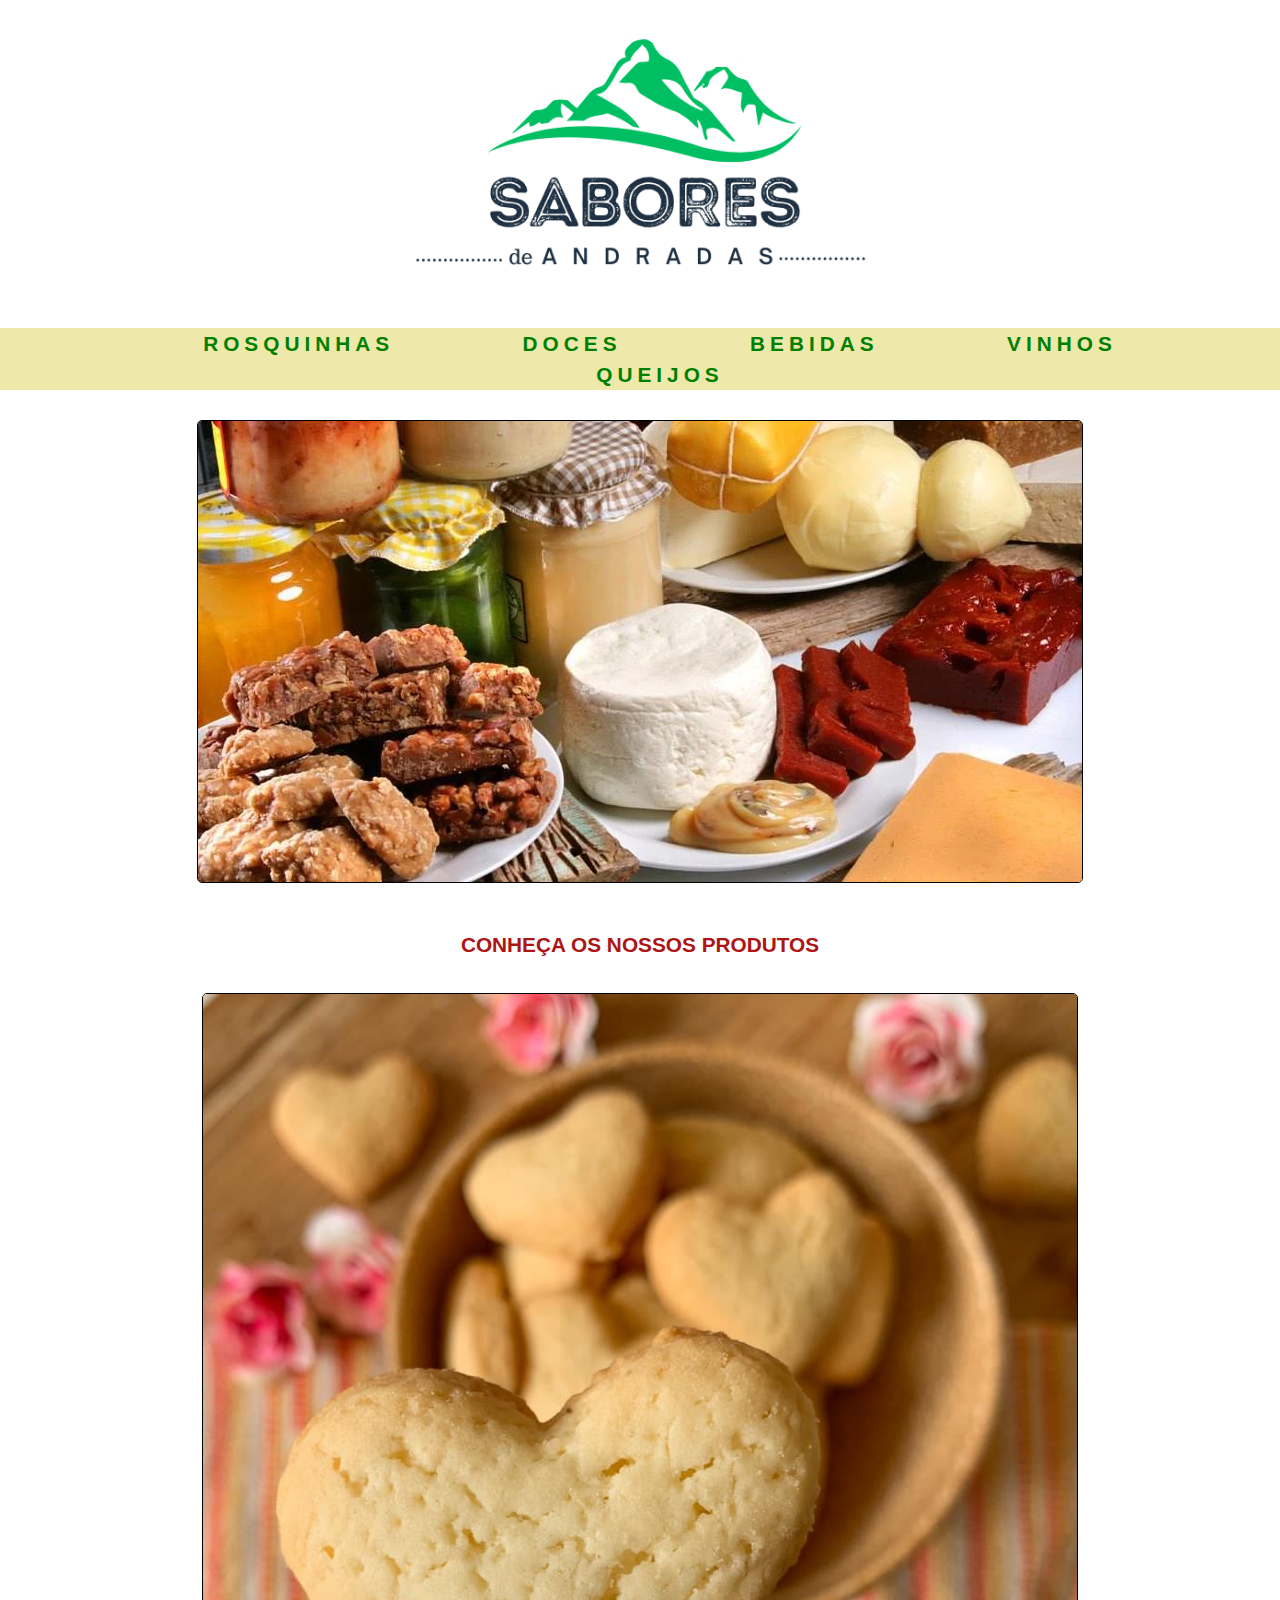
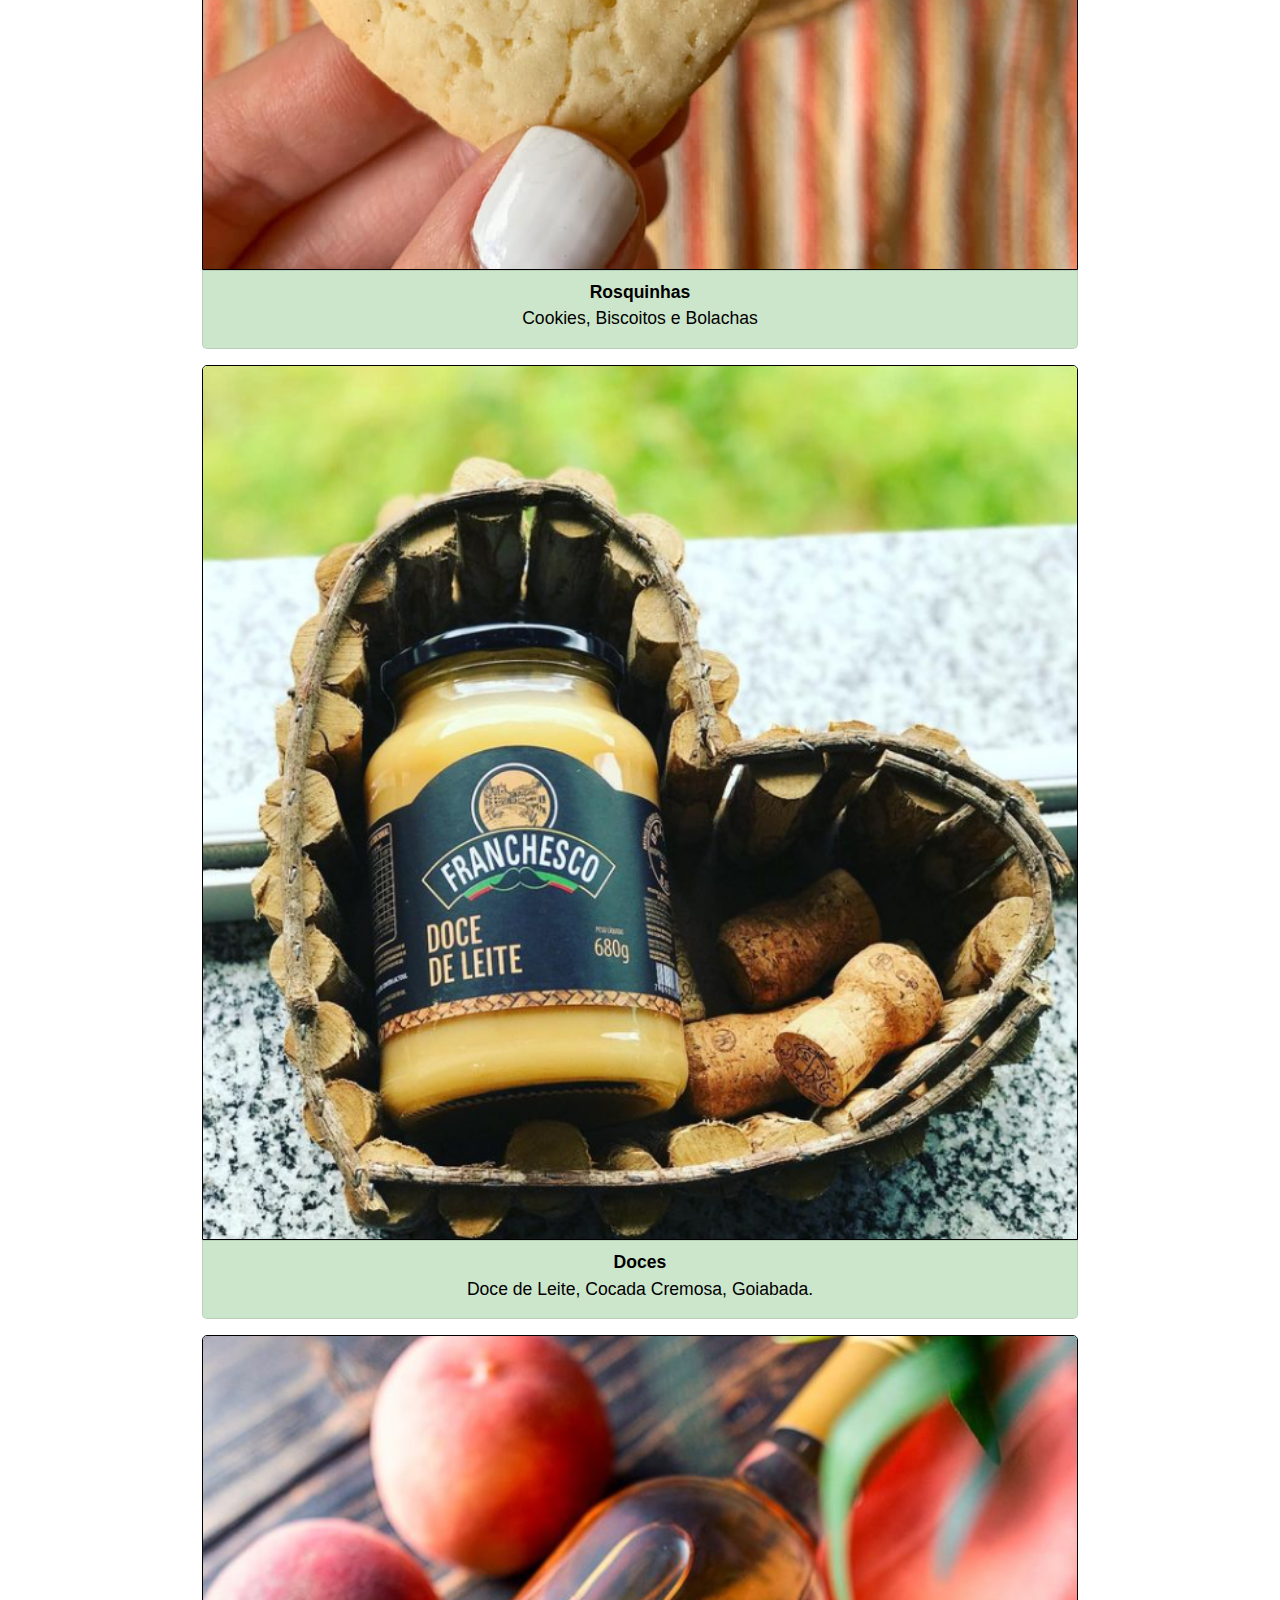
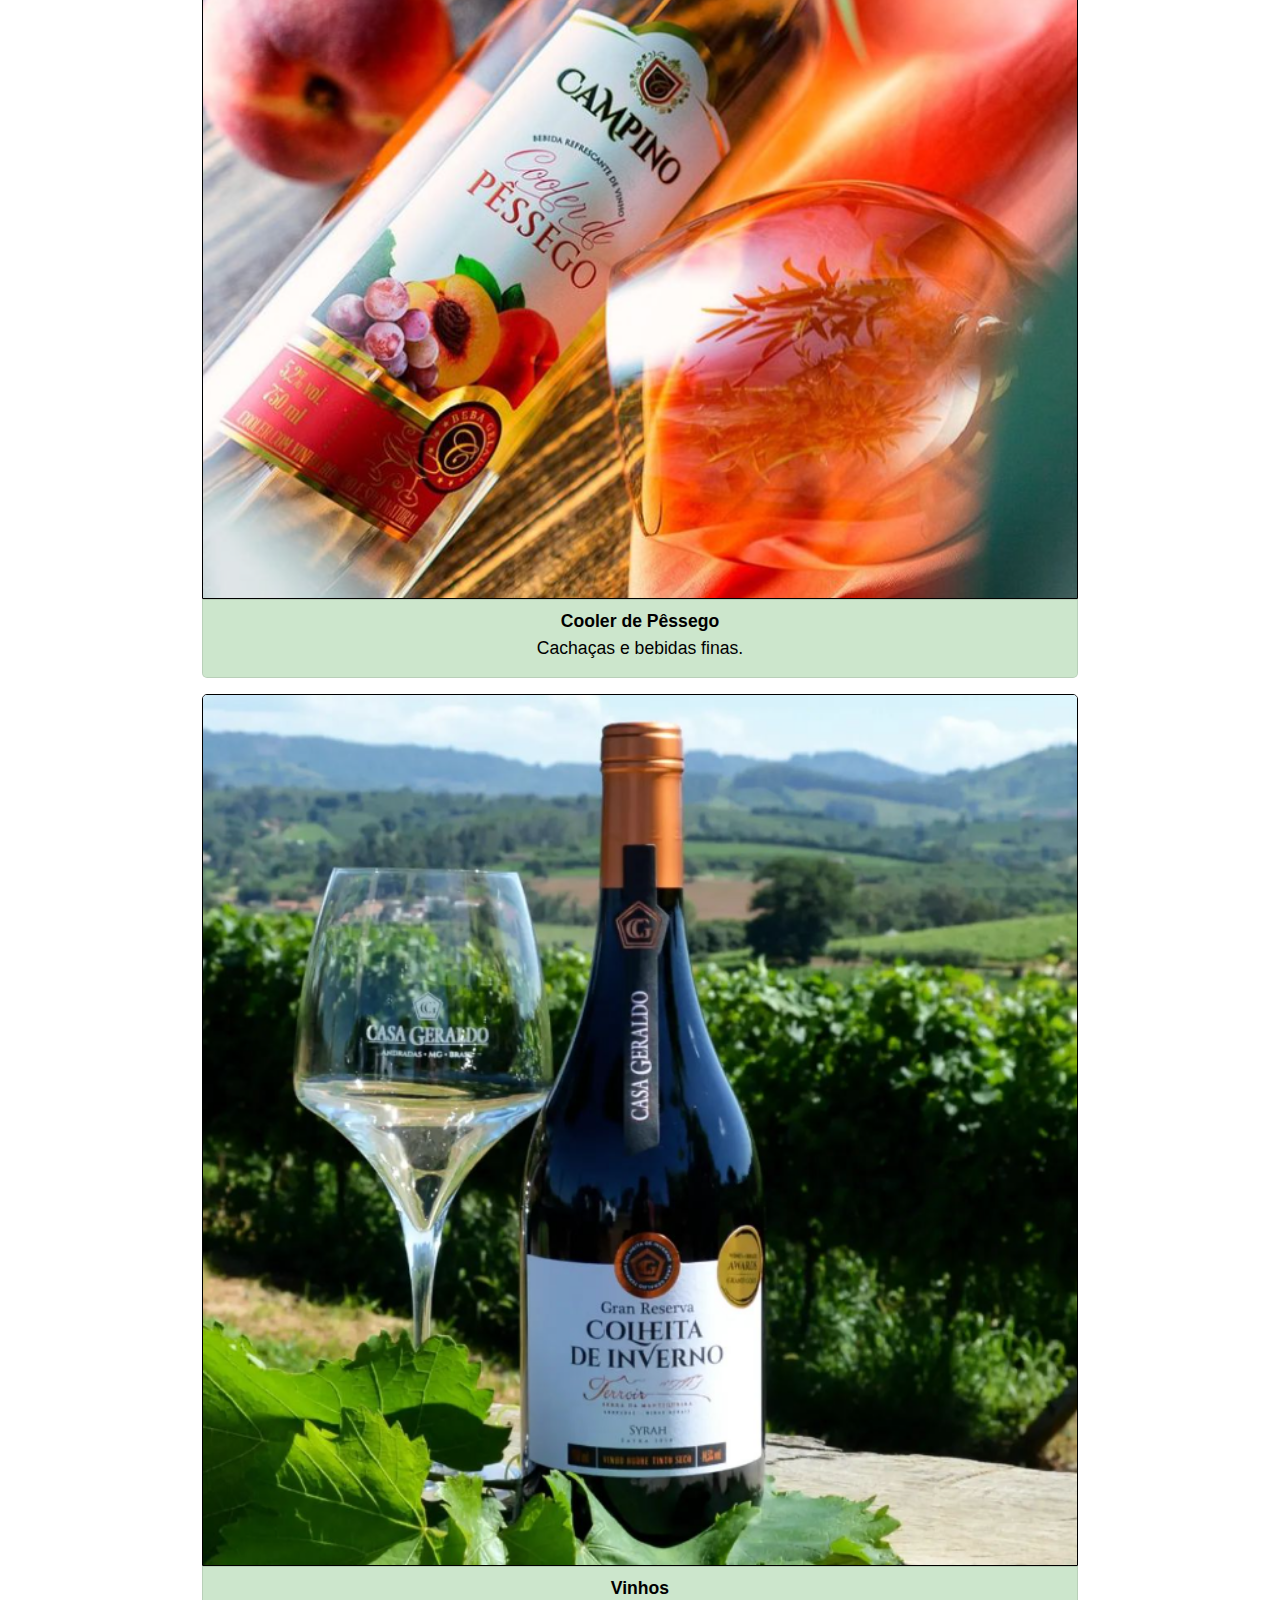
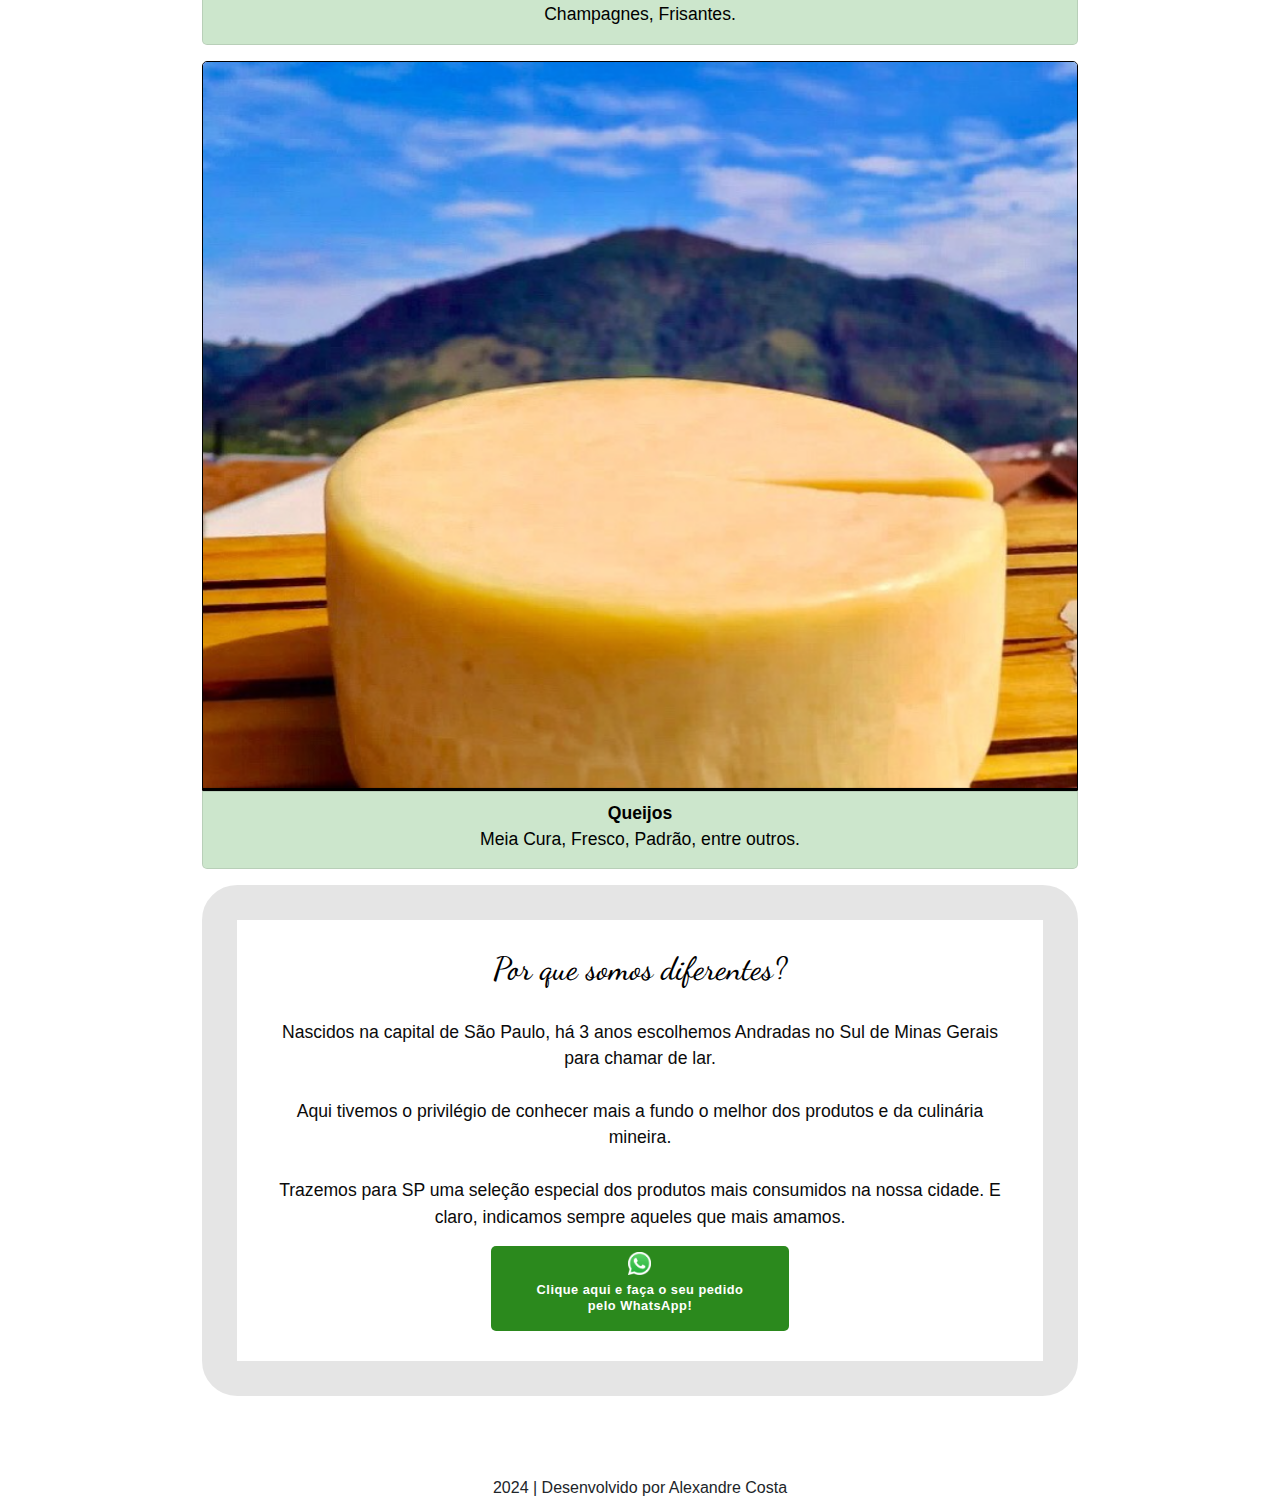
==== commit 547f178a: "atualização index 1" ====
--- a/index.html
+++ b/index.html
@@ -30,7 +30,7 @@
    
     <section id="products">
         <div class="faixaDiv2">
-            <h2 class="c3">Conheças os nossos produtos</h2>
+            <h2 class="c3">Conheça os nossos produtos</h2>
         </div>
         <div class="ip">
             <figure>
@@ -79,19 +79,19 @@
             <H5>Clique nos produtos acima e saiba mais!</H5>
         </div> -->
         
-        <div class="textop" style="background-color: transparent;">
+        <div class="textop" >
             <!-- <img class="fundom" src="./img/fundo-de-madeira.jpg" alt=""> -->
             <h1 class="tp">Por que somos diferentes?</h1>
             <p class="tp2">Nascidos na capital de São Paulo, há 3 anos escolhemos Andradas no Sul de Minas Gerais para chamar de lar. <br><br> Aqui tivemos o privilégio de conhecer mais a fundo o melhor dos produtos e da culinária mineira. <br> <br> Trazemos para SP uma seleção especial dos produtos mais consumidos na nossa cidade. E claro, indicamos sempre aqueles que mais amamos.</p>
             <div class="faixa1">
-                <a href="https://wa.me/5511957958177">
+                <a class="wpp" href="https://wa.me/5511957958177">
                     <img class="icone" src="./img/WhatsApp-icone.png" alt="">
-                    <h2 class="contato">Clique aqui e faça o seu pedido <br> pelo whatsapp!</h2>
+                    <h2 class="contato">Clique aqui e faça o seu pedido <br> pelo WhatsApp!</h2>
                 </a>
             </div>
         </div>      
         <footer class="fixarRodape">
-            <p>2024 | Desenvolvido por Alexandre Costa Santos</p>
+            <p>2024 | Desenvolvido por Alexandre Costa</p>
         </footer>
         
 
--- a/css/style.css
+++ b/css/style.css
@@ -16,13 +16,19 @@
     border-radius: 15px 5px;
 }
 
+.menu{
+    margin-top: 50px;
+    margin-bottom: 30px;
+    background-color: palegoldenrod;
+
+}
 .itemMenu{
     color: green;
-    font-family: 'Trebuchet MS', 'Lucida Sans Unicode', 'Lucida Grande', 'Lucida Sans', Arial, sans-serif;
+    font-family: 'Trebuchet MS', 'Lucida Sans Unicode', 'Lucida Grande', 'Lucida Sans', Arial, sans-serif;    
 }
 
 .itemMenu:hover{
-    background-color: rgba(0, 128, 0,0.9);
+    background-color: rgba(0, 128, 0,0.5);
     color: white;
     text-decoration: none;
 }
@@ -31,19 +37,35 @@
 li{
     display: inline;
     margin: 5%;
-    font-size: 70px;
+    font-size: 1.3em;
     font-weight: bold;
     letter-spacing: 5px;
 }
 
+.if{
+    width: 100%;
+    margin-bottom: 20px;
+}
+
+.imgfinal{
+    border: 1px solid black;
+    border-radius: 5px;
+}
+
 .faixa1{
-    width: 70%;
+    width: 40%;
     height: 85px;
     text-align: center;
     margin: auto;
     /* text-transform: uppercase; */
     /* color: #181717; */
+    background-color: rgba(43, 137, 29,10);
     border-radius: 5px;
+    border: 1px solid grren;
+}
+
+.faixa1:hover{
+  background-color: rgba(43, 137, 29, 0.9);
 }
 
 .icone{
@@ -55,15 +77,20 @@
 .contato{
     position: relative;
     top: 12px;
-    font-size: 0.9em;
+    font-size: 0.8em;
+    letter-spacing: 0.5px;
     font-family: Verdana, Geneva, Tahoma, sans-serif;
-    color: rgb(5, 5, 5);
+    color: white;
     font-weight: bold;
 }
 
-a{
-    text-decoration: none;
-}
+.wpp:hover{
+    text-decoration: none;
+}
+
+/* a{
+    text-decoration: none;
+} */
 
 .content{
     width: 100vw;
@@ -86,22 +113,22 @@
 } */
 
 .textop{
-    width: 95%;
+    width: 68.5%;
     margin: auto;
     text-align: center;
-    height: 450px;
-    background-color: rgba(230, 201, 126, 0.4);
+    /* background-color: rgba(230, 201, 126, 0.4); */
     padding: 30px;
-    border-radius: 5px;
-    border: 1px solid rgba(0, 0, 0, 0.1);
+    border-radius: 35px;
+    border: 35px solid rgba(0, 0, 0, 0.1);
 }
 
 .tp{
     /* position: relative; */
     /* bottom: 300px; */
     font-family: 'Dancing Script', cursive;
-    font-size: 1.8em; 
-    color: #000000; 
+    font-size: 2em; 
+    color: #000000;
+    margin-bottom: 30px; 
 }
 
 .tp2{
@@ -137,21 +164,23 @@
 
 .c3{
     position: relative;
-    top: 40px;
+    top: 30px;
     font-family: Arial, Helvetica, sans-serif;
     text-transform: uppercase;
     color: rgb(173, 20, 20);
     font-weight: bold;
-    font-size: 1.1em;
+    font-size: 1.3em;
 }
 
 .ip{
     text-align: center;
+    width: 100vw;
 }
 
 .imgp{
-    width: 95%;
-    border-radius: 5px;
+    width: 68.5%;
+    border-radius: 5px 5px 0 0;
+    border: 1px solid black;
 }
 
 .pd{
@@ -159,15 +188,23 @@
     font-size: 1.1em;
 }
 
+.pd:hover{
+    text-decoration: none;
+    color: rgb(29, 74, 17);
+}
+
 figcaption{
-    background-color:rgba(230, 201, 126, 0.4);
-    margin: 3px auto;
-    width: 90%;
+    background-color: rgba(0, 128, 0,0.2); 
+    margin: 0 auto;
+    width: 68.5%;
     border: 1px solid rgba(0, 0, 0, 0.1);
-    border-radius: 0 0 15px 15px;
+    border-radius: 0 0 5px 5px;
     padding: 8px 0 0 0;
 }
 
+figcaption:hover{
+    background-color: rgba(137, 209, 137, 0.7); 
+}
 .click{
     width: 60%;
     text-align: center;
@@ -238,7 +275,7 @@
     }
 
     .itemMenu:hover{
-        background-color: green;
+        background-color: rgba(0, 128, 0,0.5);
         color: white;
     }
 
@@ -259,15 +296,19 @@
     }
 
     .faixa1{
-        width: 95%;
+        width: 80%;
         height: 85px;
         text-align: center;
         margin: auto;
-        background-color: rgba(26, 167, 26, 0.2);
+        background-color: rgba(43, 137, 29,10);
         border-radius: 1px 15px ;
         border: 1px solid green;
-        text-transform: uppercase; 
+        /* text-transform: uppercase;  */
         /* color: #181717; */
+    }
+    
+    .faixa1:hover{
+      background-color: rgba(43, 137, 29, 0.9);
     }
     
     .icone{
@@ -281,7 +322,7 @@
         top: 12px;  */
         font-size: 0.7em;
         font-family: Verdana, Geneva, Tahoma, sans-serif;
-        color: rgb(5, 5, 5);
+        color: white;
         font-weight: bold;
     }
     
@@ -356,16 +397,17 @@
     }
     
     .faixaDiv2{
-        height: 100px;
+        height: 80px;
         
     }
     
     .c3{
         color: rgb(4, 94, 4);
         font-family: 'Trebuchet MS', 'Lucida Sans Unicode', 'Lucida Grande', 'Lucida Sans', Arial, sans-serif;
-        font-size: 1.2em;
-        position: relative;
-        bottom: 30px;
+        font-size: 1.1em;
+        margin-top: 10px;
+        /* position: relative; */
+        /* bottom: 20px; */
     }
     
     .ip{
@@ -374,7 +416,7 @@
     
     .imgp{
         width: 95%;
-        border-radius: 5px;
+        border-radius: 5px 5px 0 0;
     }
     
     .pd{
@@ -383,9 +425,9 @@
     }
     
     figcaption{
-        background-color:rgba(230, 201, 126, 0.4);
-        margin: 3px auto;
-        width: 90%;
+        background-color: rgba(0, 128, 0,0.2);
+        margin: 0 auto;
+        width: 95%;
         border: 1px solid rgba(0, 0, 0, 0.1);
         border-radius: 0 0 15px 15px;
         padding: 8px 0 0 0;
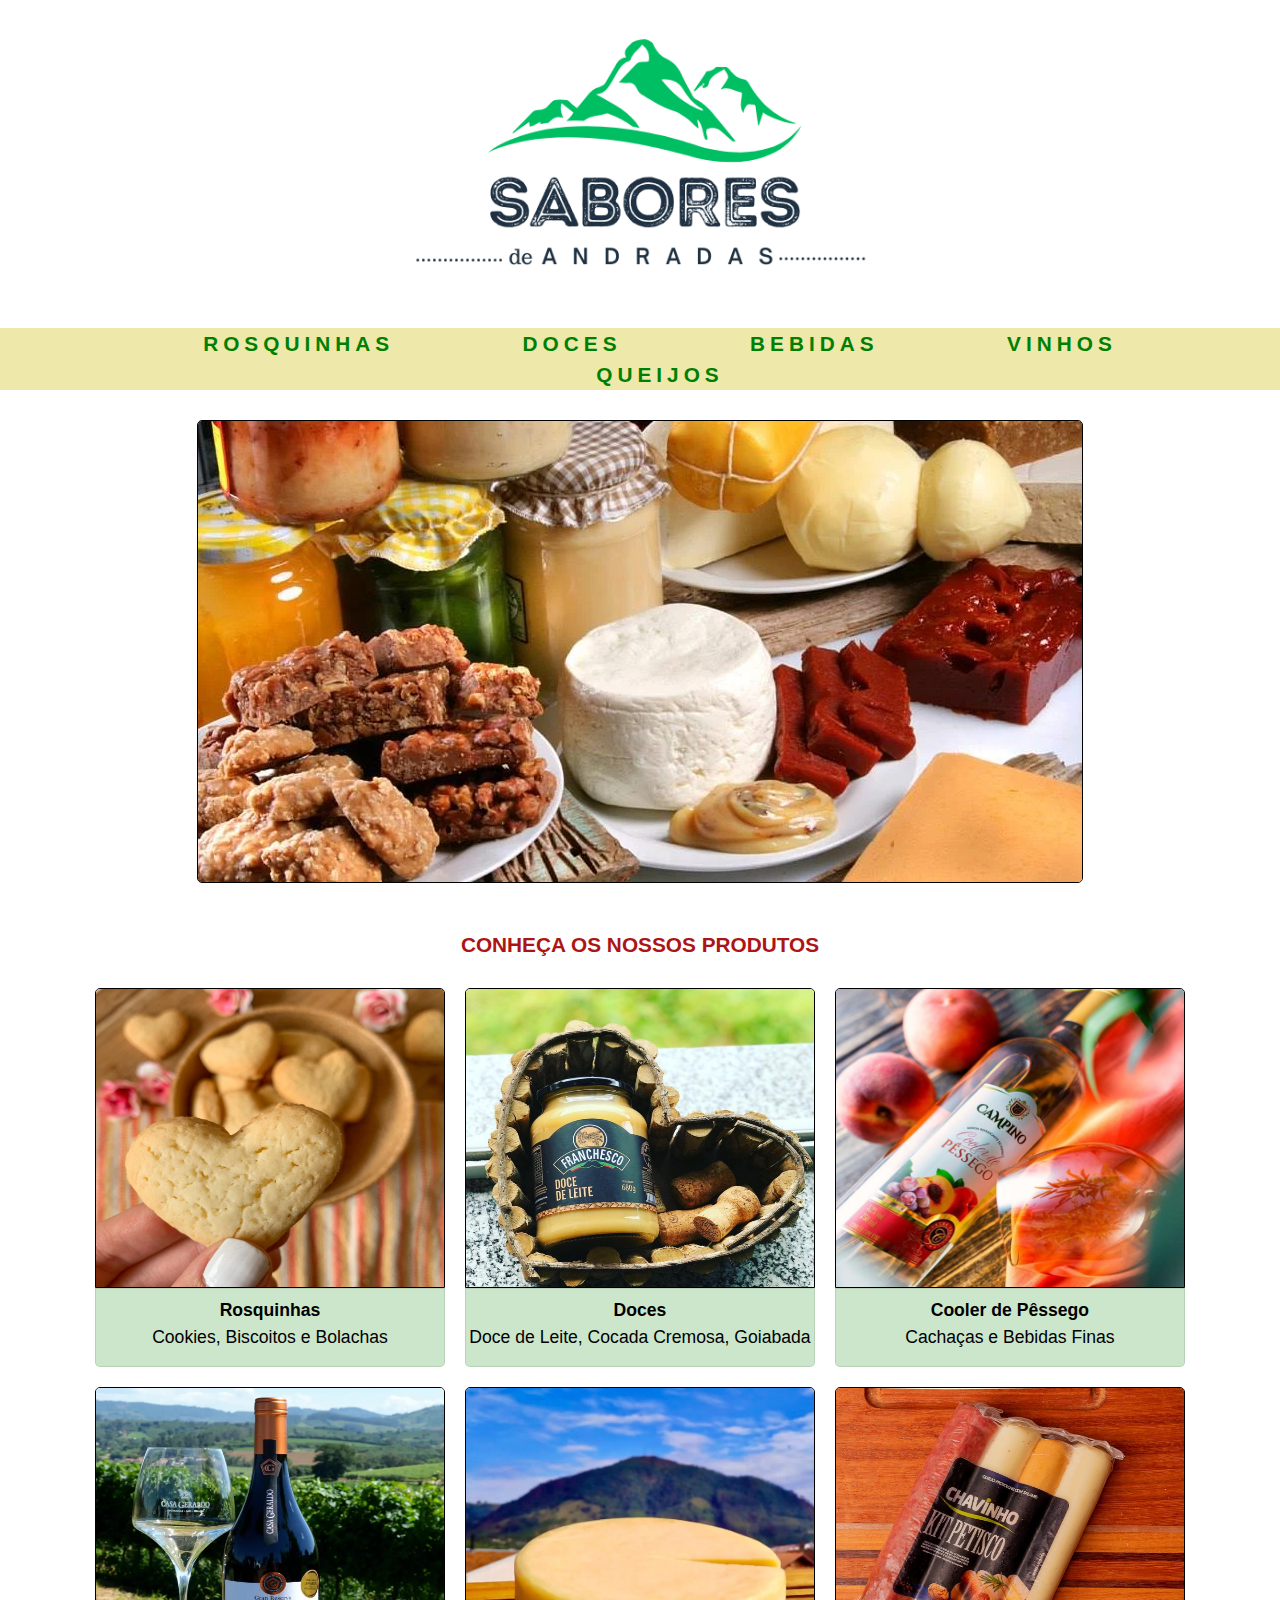
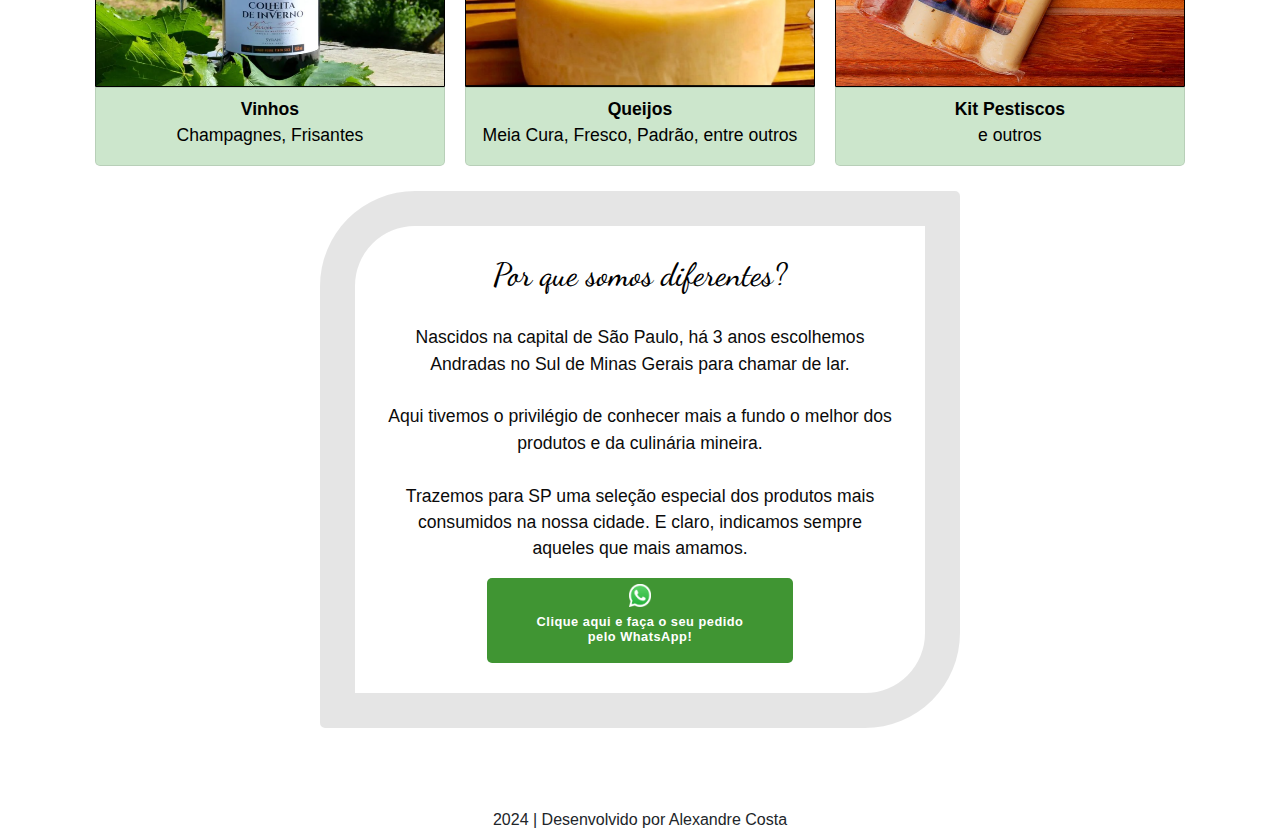
==== commit c9b015f0: "atualização para layout grid" ====
--- a/index.html
+++ b/index.html
@@ -32,53 +32,69 @@
         <div class="faixaDiv2">
             <h2 class="c3">Conheça os nossos produtos</h2>
         </div>
-        <div class="ip">
-            <figure>
-                <a class="pd" href="./index6.html">
-                    <img class="imgp" src="./img/close coraçaõ.jpg" alt="Roca nata coração" />
-                    <figcaption>
-                       <b><p>Rosquinhas </b> <br>Cookies, Biscoitos e Bolachas</p>
-                    </figcaption>
-                </a>
-            </figure>
-            <figure>
-                <a class="pd" href="./index5.html">
-                    <img class="imgp" src="./img/doce.png" alt="Doce de leite"/>
-                    <figcaption>
-                        <b><p>Doces</b> <br>Doce de Leite, Cocada Cremosa, Goiabada.</p>
-                    </figcaption>
-                </a>
-            </figure>
-            <figure>
-                <a class="pd" href="./index4.html">
-                    <img class="imgp" src="./img/cooler.png" alt="Cooler de Pêssego"/>
-                    <figcaption>
-                        <b><p>Cooler de Pêssego</b> <br>Cachaças e bebidas finas.</p>
-                    </figcaption>
-                </a>
-            </figure>
-            <figure>
-                <a class="pd" href="./index3.html">
-                    <img class="imgp" src="./img/vinhos.png" alt="Vinho" />
-                    <figcaption>
-                        <b><p>Vinhos</b> <br>Champagnes, Frisantes.</p>
-                    </figcaption>
-                </a>
-            </figure>
-            <figure>
-                <a class="pd" href="./index2.html">
-                    <img class="imgp" src="./img/queijo.png" alt="Queijo" />
-                    <figcaption>
-                        <b><p>Queijos</b> <br>Meia Cura, Fresco, Padrão, entre outros.</p>
-                    </figcaption>
-                </a>
-            </figure>
-        </div>
-        
-        <!-- <div class="click">
-            <H5>Clique nos produtos acima e saiba mais!</H5>
-        </div> -->
-        
+        <div class="container">
+
+            <div class="item">
+                <figure>
+                    <a class="pd" href="./index6.html">
+                        <img class="imgp" src="./img/close coraçaõ.jpg" alt="Roca nata coração" />
+                        <figcaption>
+                            <b><p>Rosquinhas </b> <br>Cookies, Biscoitos e Bolachas</p>
+                        </figcaption>
+                    </a>
+                </figure>
+            </div>
+            <div class="item">
+                <figure>
+                    <a class="pd" href="./index5.html">
+                        <img class="imgp" src="./img/doce.png" alt="Doce de leite"/>
+                        <figcaption>
+                            <b><p>Doces</b> <br>Doce de Leite, Cocada Cremosa, Goiabada</p>
+                        </figcaption>
+                    </a>
+                </figure>
+            </div>
+            <div class="item">
+                <figure>
+                    <a class="pd" href="./index4.html">
+                        <img class="imgp" src="./img/cooler.png" alt="Cooler de Pêssego"/>
+                        <figcaption>
+                            <b><p>Cooler de Pêssego</b> <br>Cachaças e Bebidas Finas</p>
+                        </figcaption>
+                    </a>
+                </figure>
+            </div>
+            <div class="item">
+                <figure>
+                    <a class="pd" href="./index3.html">
+                        <img class="imgp" src="./img/vinhos.png" alt="Vinho" />
+                        <figcaption>
+                            <b><p>Vinhos</b> <br>Champagnes, Frisantes</p>
+                        </figcaption>
+                    </a>
+                </figure>
+            </div>
+            <div class="item">
+                <figure>
+                    <a class="pd" href="./index2.html">
+                        <img class="imgp" src="./img/queijo.png" alt="Queijo" />
+                        <figcaption>
+                            <b><p>Queijos</b> <br>Meia Cura, Fresco, Padrão, entre outros</p>
+                        </figcaption>
+                    </a>
+                </figure>          
+            </div>
+            <div class="item">
+                <figure>
+                    <a class="pd" href="./index2.html">
+                        <img class="imgp" src="./img/kit petisco.png" alt="Kit Petisco" />
+                        <figcaption>
+                            <b><p>Kit Pestiscos</b> <br>e outros</p>
+                        </figcaption>
+                    </a>
+                </figure>
+            </div>
+        </div>        
         <div class="textop" >
             <!-- <img class="fundom" src="./img/fundo-de-madeira.jpg" alt=""> -->
             <h1 class="tp">Por que somos diferentes?</h1>
--- a/css/style.css
+++ b/css/style.css
@@ -32,7 +32,6 @@
     color: white;
     text-decoration: none;
 }
-
 
 li{
     display: inline;
@@ -48,24 +47,56 @@
 }
 
 .imgfinal{
+    border: 1px solid #000000;
+    border-radius: 5px;
+}
+
+.container {
+    width: 90%;
+    display: grid;
+    grid-template-columns: 33.33% 33.33% 33.33%;
+    margin: 15px;
+    /* grid-template-rows: 400px; 
+    grid-auto-rows: 500px; */ */
+}
+  
+.item {
+    text-align: center;
+    padding: 10px;
+}
+
+figcaption{
+    background-color: rgba(0, 128, 0,0.2); 
+    margin: 0 auto;
+    width: 100%;
+    float: right;
+    border: 1px solid rgba(0, 0, 0, 0.1);
+    border-radius: 0 0 5px 5px;
+    padding: 8px 0 0 0;
+}
+
+figcaption:hover{
+    background-color: rgba(137, 209, 137, 0.7); 
+}
+
+.imgp{
+    height: 300px;
+    width: 100%;
+    border-radius: 5px 5px 0 0;
     border: 1px solid black;
+}
+
+.faixa1{
+    width: 60%;
+    height: 85px;
+    text-align: center;
+    margin: auto;
+    background-color: rgba(43, 137, 29,0.9);
     border-radius: 5px;
 }
 
-.faixa1{
-    width: 40%;
-    height: 85px;
-    text-align: center;
-    margin: auto;
-    /* text-transform: uppercase; */
-    /* color: #181717; */
-    background-color: rgba(43, 137, 29,10);
-    border-radius: 5px;
-    border: 1px solid grren;
-}
-
 .faixa1:hover{
-  background-color: rgba(43, 137, 29, 0.9);
+  background-color: rgba(43, 137, 29, 0.8);
 }
 
 .icone{
@@ -88,10 +119,6 @@
     text-decoration: none;
 }
 
-/* a{
-    text-decoration: none;
-} */
-
 .content{
     width: 100vw;
     margin: auto;
@@ -104,48 +131,22 @@
     padding: 2px;
 }
 
-.faixaDiv{
-    height: 50px;
-}
-
-/* .fundom{
-    width: 100%;
-} */
-
-.textop{
-    width: 68.5%;
-    margin: auto;
-    text-align: center;
-    /* background-color: rgba(230, 201, 126, 0.4); */
-    padding: 30px;
-    border-radius: 35px;
-    border: 35px solid rgba(0, 0, 0, 0.1);
-}
-
-.tp{
-    /* position: relative; */
-    /* bottom: 300px; */
-    font-family: 'Dancing Script', cursive;
-    font-size: 2em; 
-    color: #000000;
-    margin-bottom: 30px; 
-}
-
 .tp2{
-    /* position: relative; */
     bottom: 270px;
     font-family:Verdana, Geneva, Tahoma, sans-serif;
     font-size: 1.1em; 
     color: #0b0b0b; 
 }
 
-#products{
-    width: 100vw;
-    text-align: center;
-}
-
 .pd{
     text-decoration: none;
+    color: black;
+    font-size: 1.1em;
+}
+
+.pd:hover{
+    text-decoration: none;
+    color: rgb(29, 74, 17);
 }
 
 .faixaDiv{
@@ -154,12 +155,11 @@
 }
 
 .faixaDiv2{
-    height: 90px;
+    height: 60px;
     text-align: center;
     font-family: Arial, Helvetica, sans-serif;
     color: black;
     font-weight: bold;
-
 }
 
 .c3{
@@ -172,48 +172,39 @@
     font-size: 1.3em;
 }
 
-.ip{
+/* .ip{
     text-align: center;
     width: 100vw;
-}
-
-.imgp{
-    width: 68.5%;
-    border-radius: 5px 5px 0 0;
-    border: 1px solid black;
-}
-
-.pd{
-    color: black;
-    font-size: 1.1em;
-}
-
-.pd:hover{
-    text-decoration: none;
-    color: rgb(29, 74, 17);
-}
-
-figcaption{
-    background-color: rgba(0, 128, 0,0.2); 
-    margin: 0 auto;
-    width: 68.5%;
-    border: 1px solid rgba(0, 0, 0, 0.1);
-    border-radius: 0 0 5px 5px;
-    padding: 8px 0 0 0;
-}
-
-figcaption:hover{
-    background-color: rgba(137, 209, 137, 0.7); 
-}
-.click{
-    width: 60%;
+} */
+
+.faixaDiv{
+    height: 50px;
+}
+
+.textop{
+    width: 50%;
+    margin: auto;
+    text-align: center;
+    padding: 30px;
+    border-radius: 95px 5px;
+    border: 35px solid rgba(0, 0, 0, 0.1);
+}
+
+.tp{
+    font-family: 'Dancing Script', cursive;
+    font-size: 2em; 
+    color: #000000;
+    margin-bottom: 30px; 
+}
+
+/* .click{
+    width: 90%;
     text-align: center;
     border-radius: 35px 15px 35px;
     margin: auto;
     position: relative;
     top: 20px;
-}
-
+} */
 
 .fixarRodape {
     bottom: 0;
@@ -224,17 +215,6 @@
     top: 80px;
 }
 
-#produtosg {
-    width: 100vw;
-    text-align: center;
-
-}
-
-.voltar {
-    text-decoration: none;
-    color: black;
-}
-
 @media screen and (max-width: 768px) {
 
     #header {
@@ -246,8 +226,6 @@
     .logo1 {
         width: 55%;
         padding: 0 10px 40px;
-        /* margin: 30px auto 0; */
-        /* border-radius: 15px 5px; */
         display: inline-block;
         float: left;
     }
@@ -260,18 +238,12 @@
         display: inline-block;
         float: right;
         margin-right: 10px;
-
-
     }
 
     .itemMenu{
         width: 95%;
         color: green;
         font-family: 'Trebuchet MS', 'Lucida Sans Unicode', 'Lucida Grande', 'Lucida Sans', Arial, sans-serif;
-        /* -webkit-text-stroke-width: 1px;
-        -webkit-text-stroke-color: #000;
-        font-size: 1.5em; color: #fffdd9; */
-
     }
 
     .itemMenu:hover{
@@ -281,9 +253,6 @@
 
     ul{
         padding: 15px;
-        /* background-image: url(../img/queijo.png);
-        background-size:cover;
-        border-radius: 5px; */
     }
     
     li{
@@ -303,8 +272,6 @@
         background-color: rgba(43, 137, 29,10);
         border-radius: 1px 15px ;
         border: 1px solid green;
-        /* text-transform: uppercase;  */
-        /* color: #181717; */
     }
     
     .faixa1:hover{
@@ -318,23 +285,43 @@
     }
     
     .contato{
-        /* position: relative;
-        top: 12px;  */
         font-size: 0.7em;
         font-family: Verdana, Geneva, Tahoma, sans-serif;
         color: white;
         font-weight: bold;
     }
     
-    a{
-        text-decoration: none;
-    }
-    
-    .content{
-        width: 100vw;
-        margin: auto;
-        text-align: center;
-    }
+    .container {
+        display: block;
+        width: 80%;
+    }
+      
+    .item {
+        text-align: center;
+    }
+    
+    figcaption{
+        font-size: 0.9em;
+        background-color: rgba(0, 128, 0,0.2); 
+        margin: 0 auto;
+        width: 80%;
+        border: 1px solid rgba(0, 0, 0, 0.1);
+        border-radius: 0 0 5px 5px;
+        padding: 8px 0 0 0;
+    }
+    
+    figcaption:hover{
+        background-color: rgba(137, 209, 137, 0.7); 
+    }
+    
+    .imgp{
+        height: 300px;
+        width: 100%;
+        border-radius: 5px 5px 0 0;
+        border: 1px solid black;
+        margin: 10px 0 0 0;
+    }
+    
     
     .banner2{
         display: none;
@@ -346,22 +333,19 @@
     .faixaDiv{
         height: 50px;
     }
-    
-    /* .fundom{
-        width: 100%;
-    } */
-    
+        
     .textop{
         width: 95%;
         margin: auto;
         text-align: center;
-        height: 620px;
+        height: 600px;
         /* background-color: rgba(230, 201, 126, 0.4); */
         padding: 30px;
         border-radius: 5px;
-        border: 1px solid rgba(0, 0, 0, 0.1);
+        border: none;
         position: relative;
-        top: 20px;
+        top: 50px;
+        background-color: rgba(184, 235, 184,0.6);
     }
     
     .tp{
@@ -397,7 +381,7 @@
     }
     
     .faixaDiv2{
-        height: 80px;
+        height: 50px;
         
     }
     
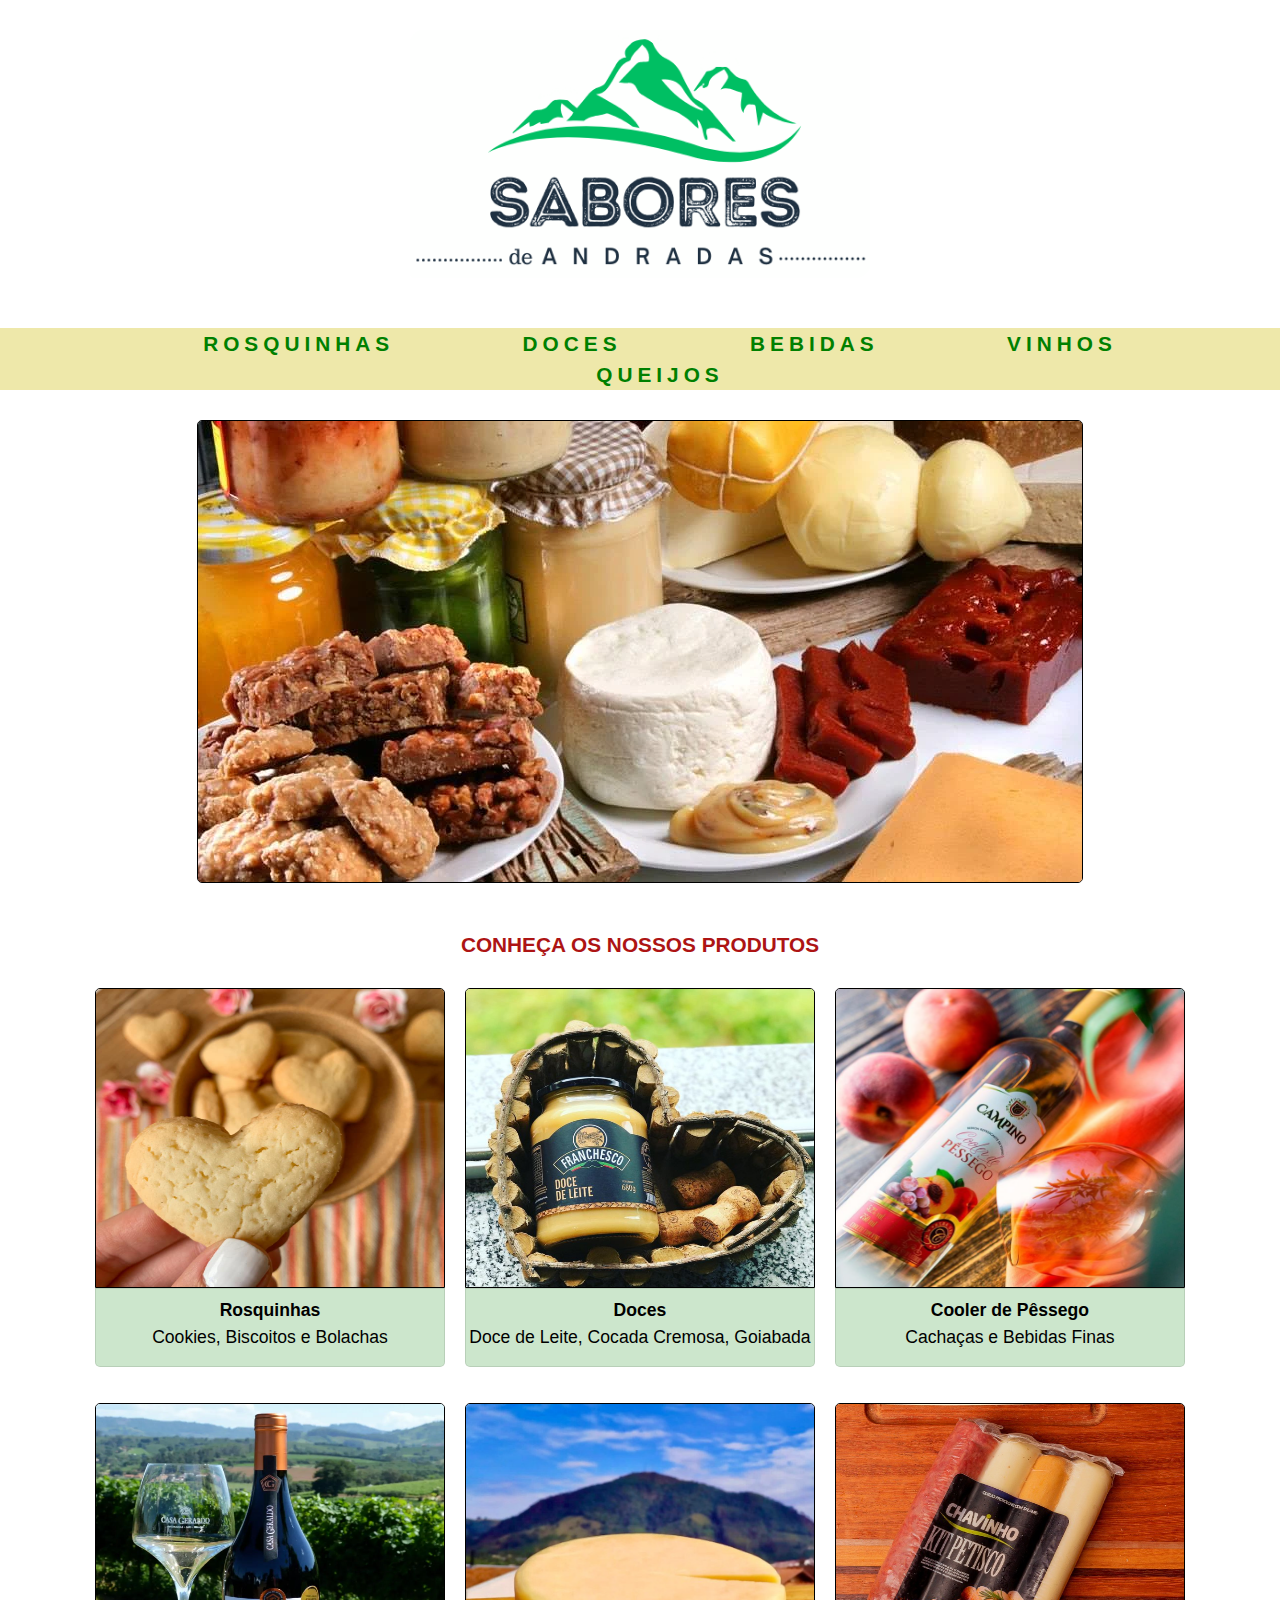
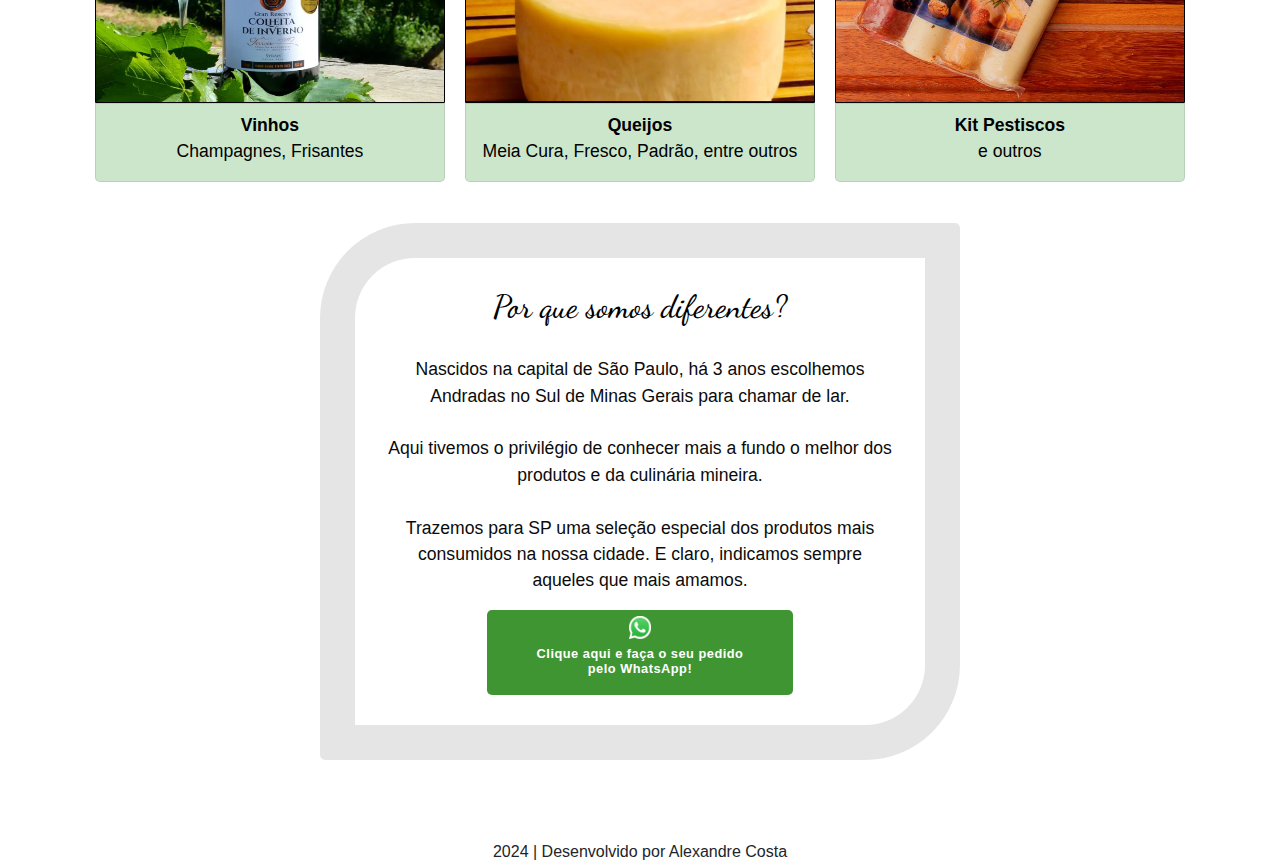
==== commit 39279278: "atualização index 2 a 6" ====
--- a/index.html
+++ b/index.html
@@ -17,11 +17,11 @@
     </header>
     <section class="content">
         <ul class="menu">
-            <li><a class="itemMenu" href="">ROSQUINHAS</a></li>
-            <li><a class="itemMenu" href="">DOCES</a></li>
-            <li><a class="itemMenu" href="">BEBIDAS</a></li>
-            <li><a class="itemMenu" href="">VINHOS</a></li>
-            <li><a class="itemMenu" href="">QUEIJOS</a></li>
+            <li><a class="itemMenu" href="./index6.html">ROSQUINHAS</a></li>
+            <li><a class="itemMenu" href="./index5.html">DOCES</a></li>
+            <li><a class="itemMenu" href="./index4.html">BEBIDAS</a></li>
+            <li><a class="itemMenu" href="./index3.html">VINHOS</a></li>
+            <li><a class="itemMenu" href="./index2.html">QUEIJOS</a></li>
         </ul>
         <div class="if">
             <img class="imgfinal" src="./img/banner 1 produtos.webp" alt="">
--- a/css/style.css
+++ b/css/style.css
@@ -57,7 +57,7 @@
     grid-template-columns: 33.33% 33.33% 33.33%;
     margin: 15px;
     /* grid-template-rows: 400px; 
-    grid-auto-rows: 500px; */ */
+    grid-auto-rows: 500px; */ 
 }
   
 .item {
@@ -69,7 +69,7 @@
     background-color: rgba(0, 128, 0,0.2); 
     margin: 0 auto;
     width: 100%;
-    float: right;
+    /* float: right; */
     border: 1px solid rgba(0, 0, 0, 0.1);
     border-radius: 0 0 5px 5px;
     padding: 8px 0 0 0;
@@ -236,7 +236,7 @@
         background-color: palegoldenrod;
         text-align:left;
         display: inline-block;
-        float: right;
+        /* float: right; */
         margin-right: 10px;
     }
 
